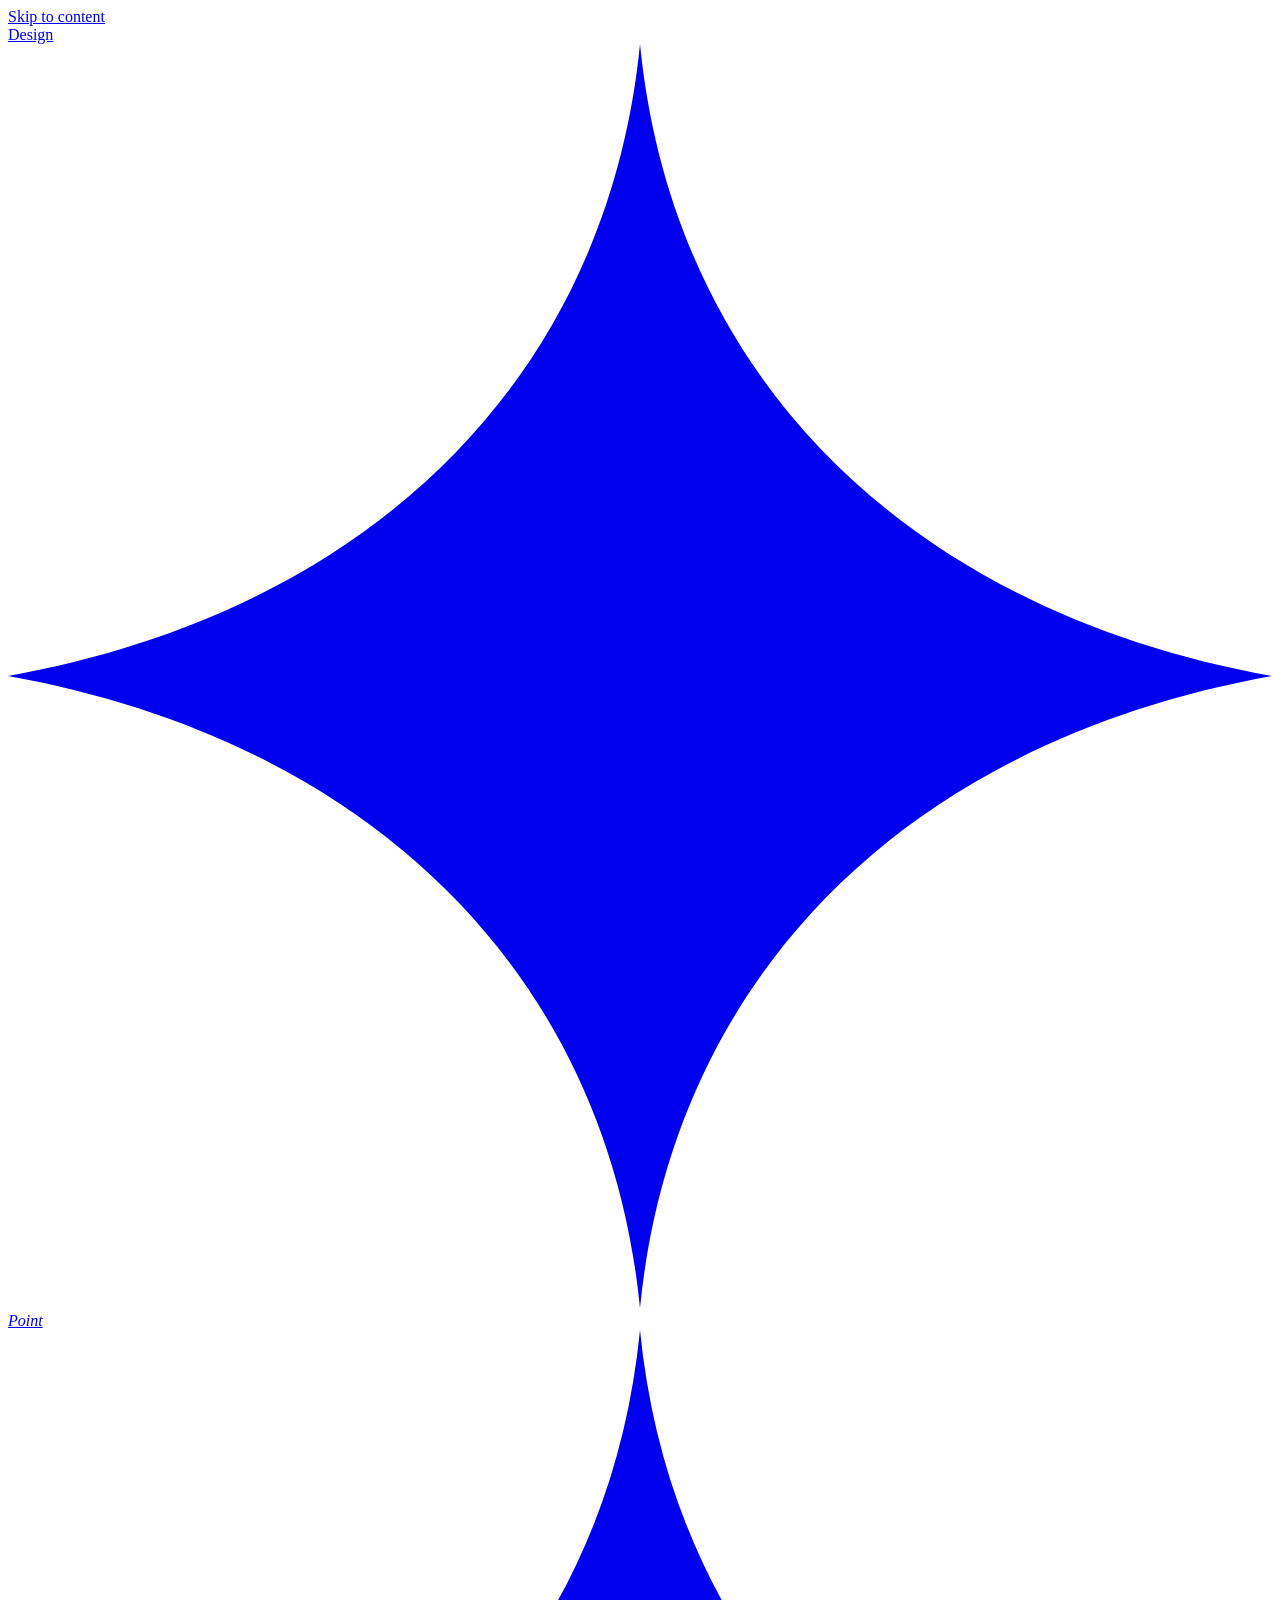
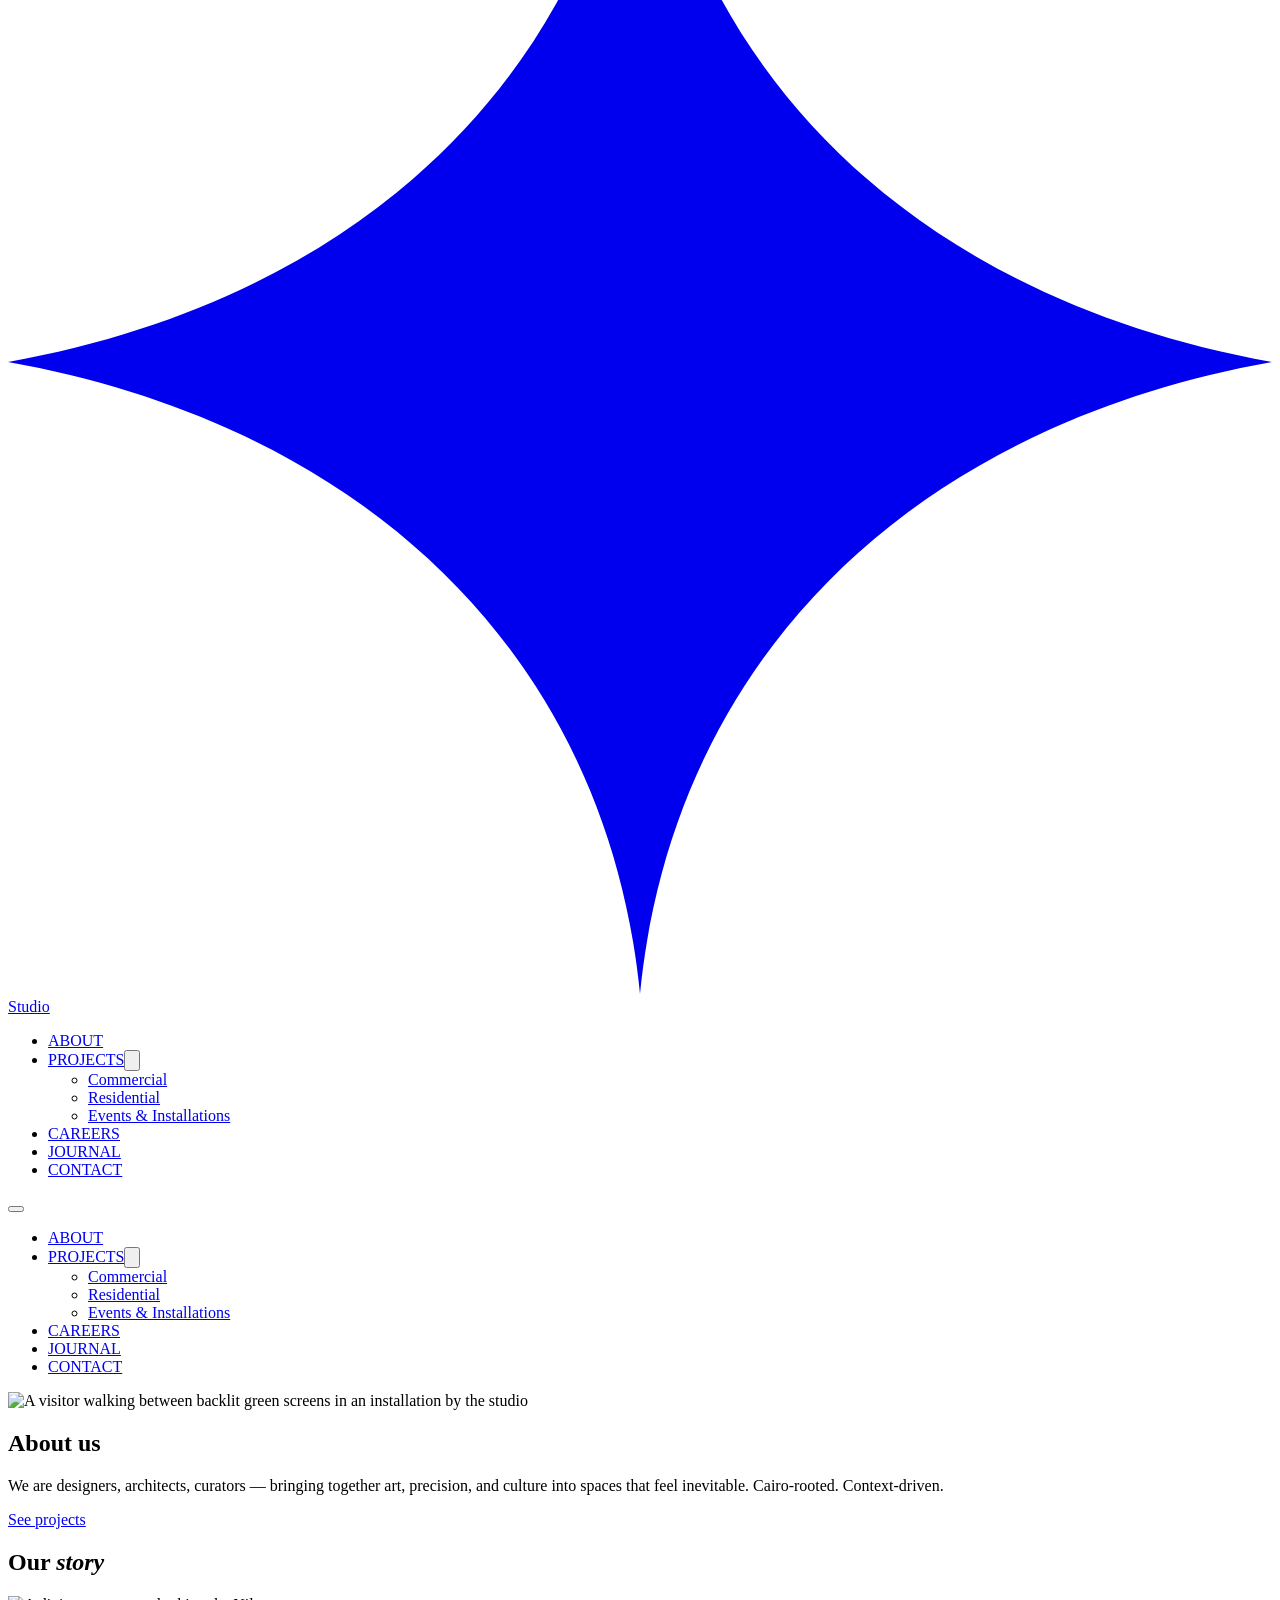
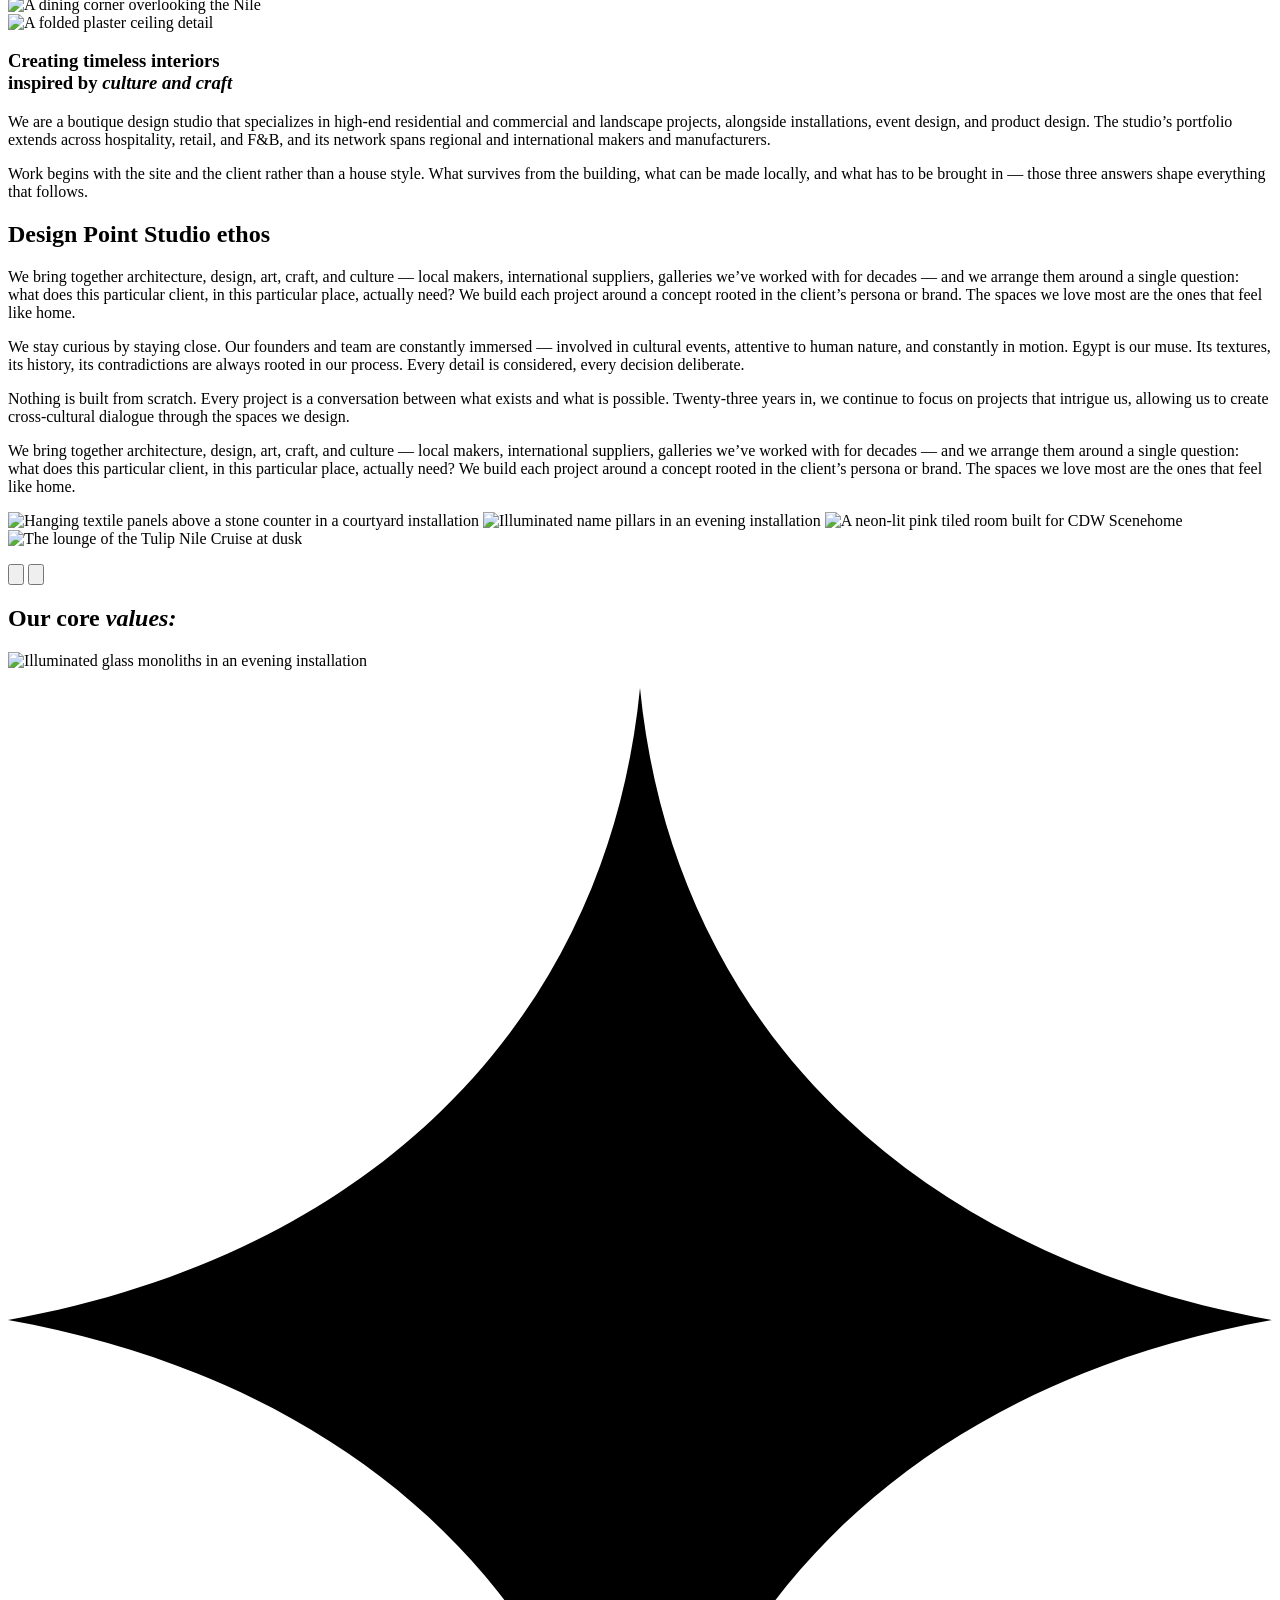
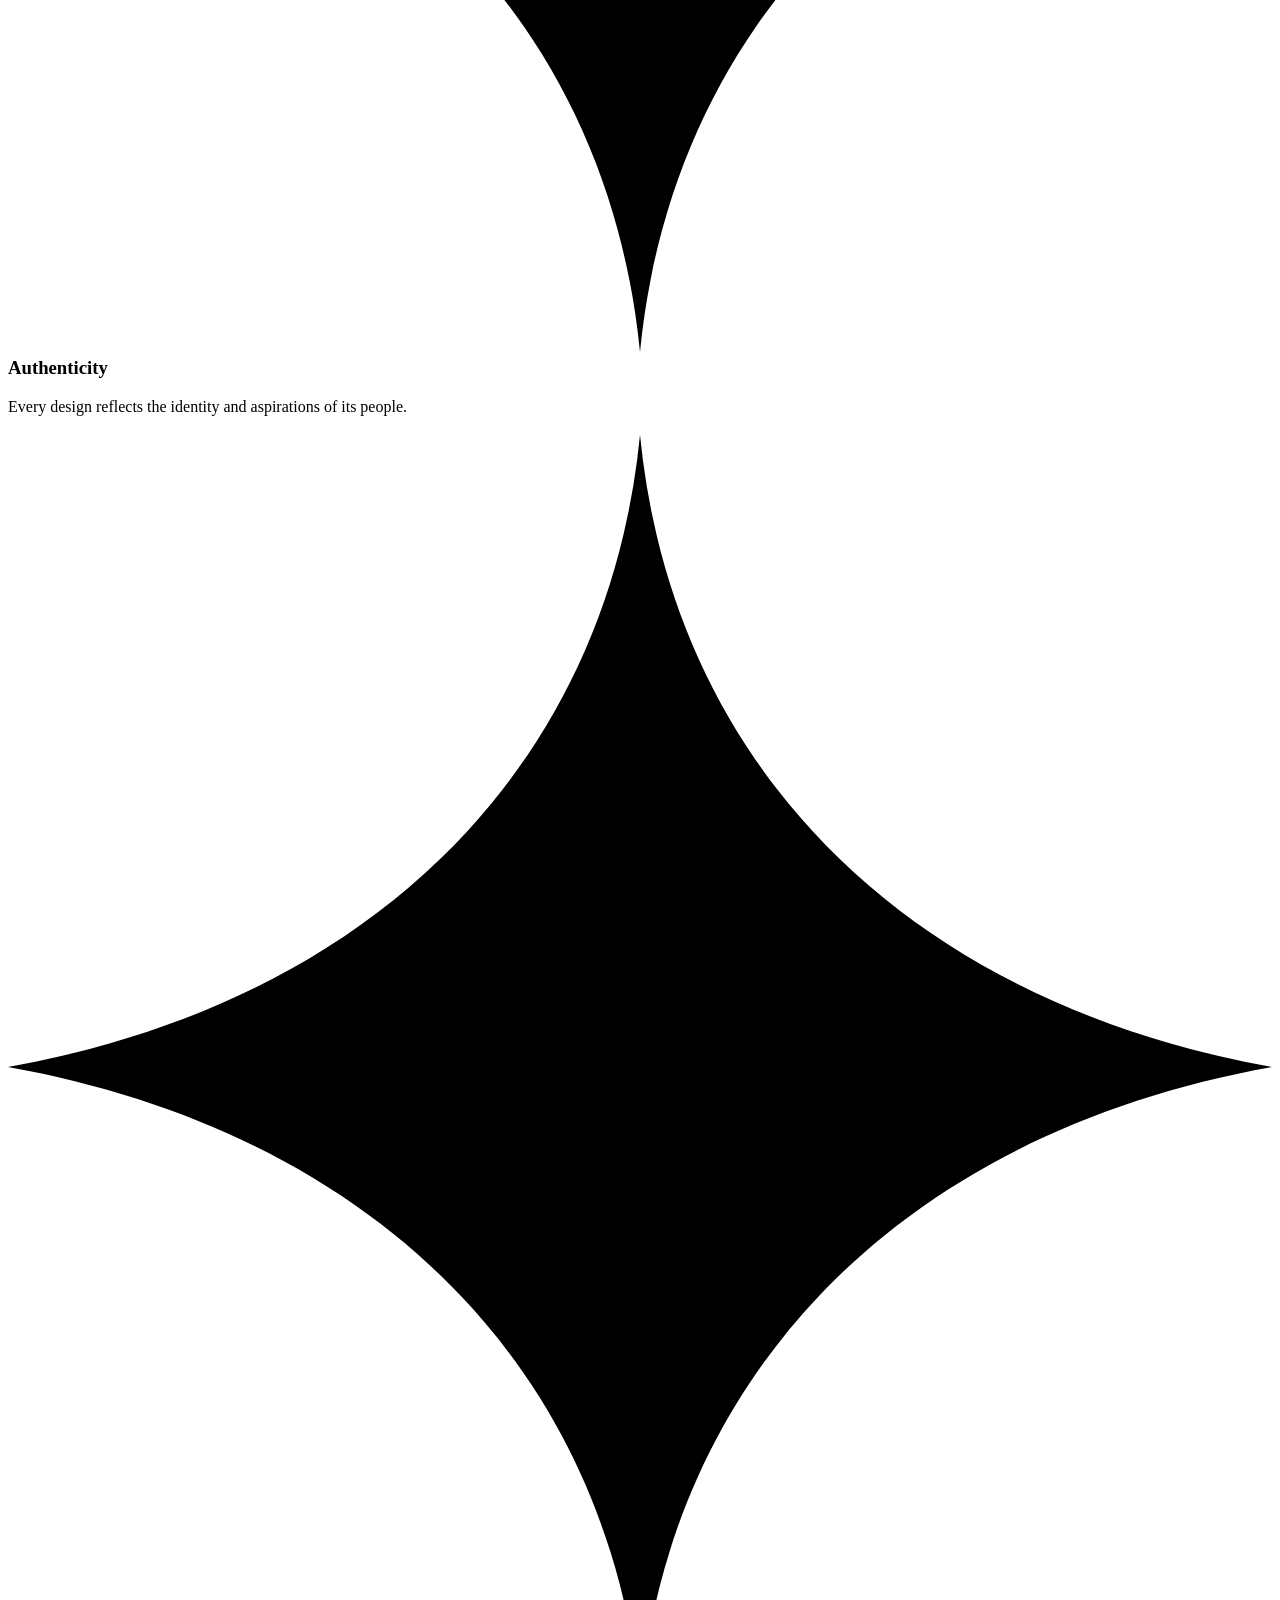
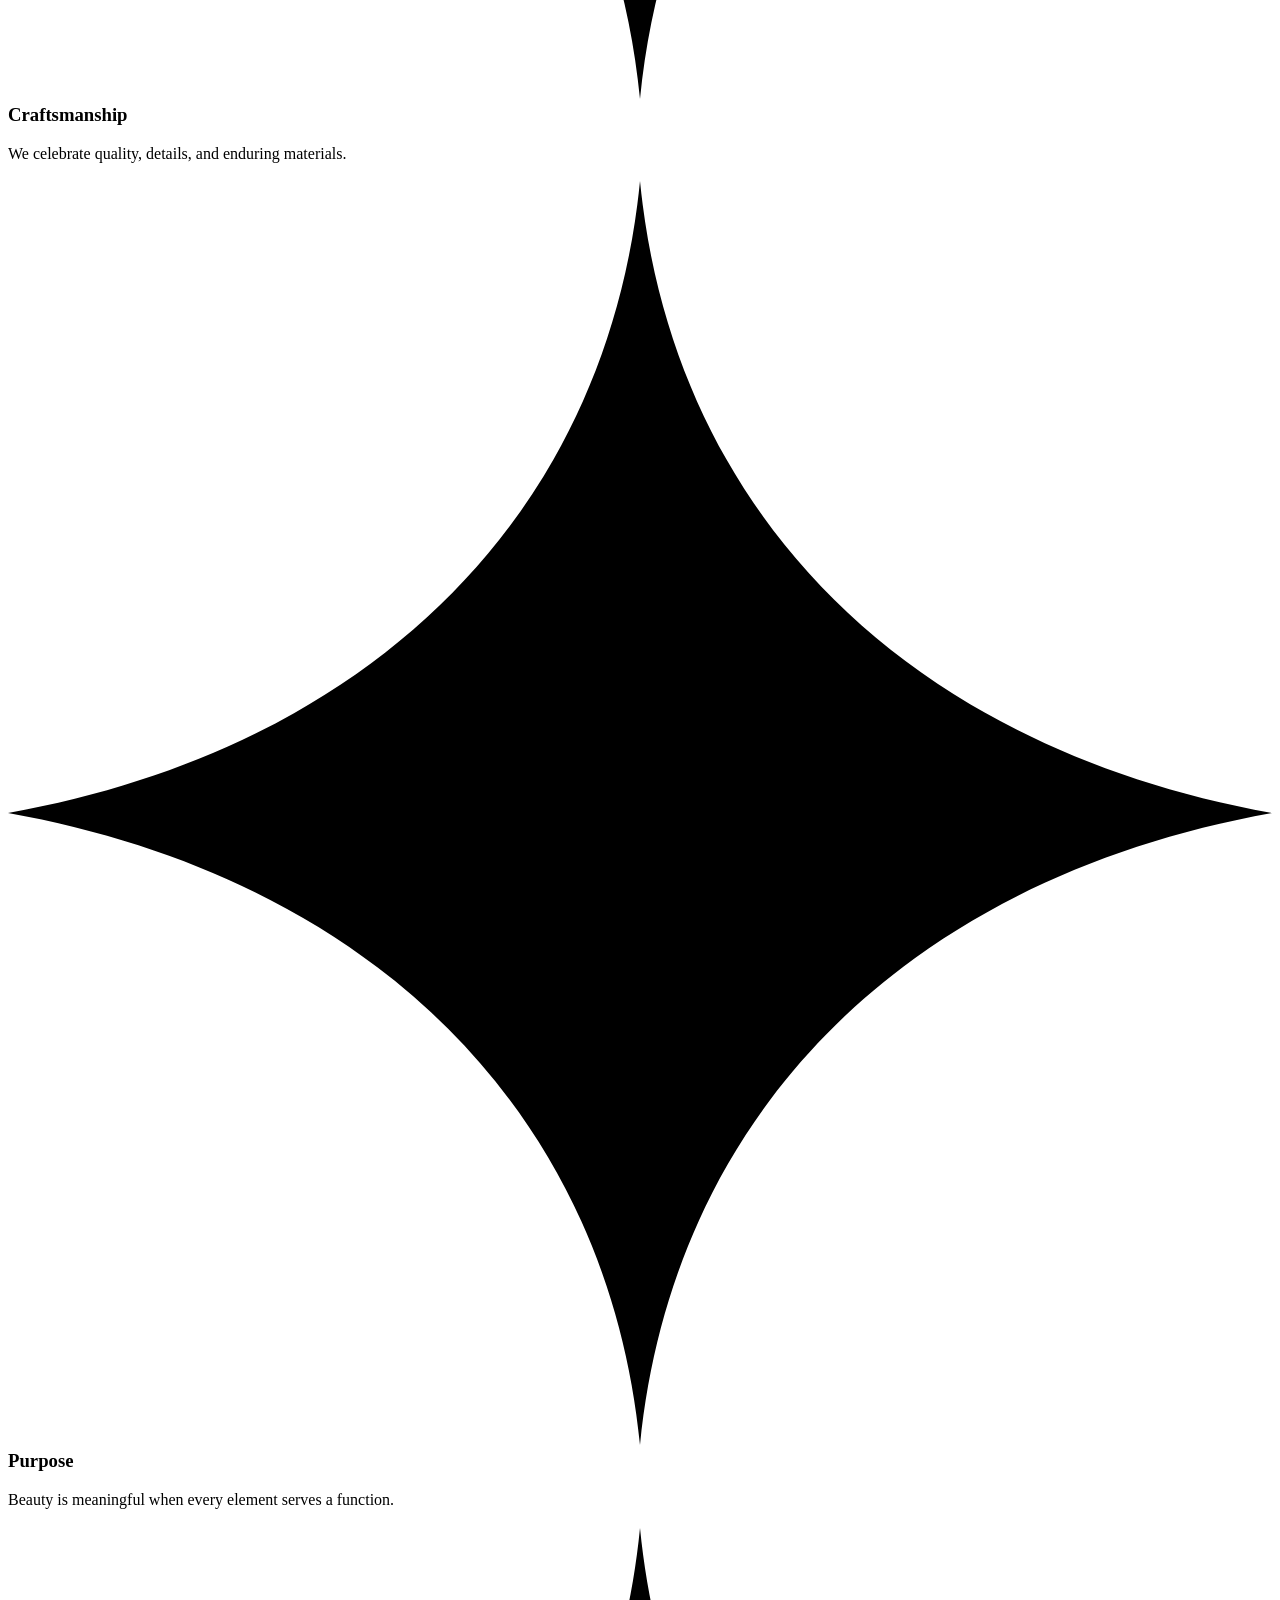
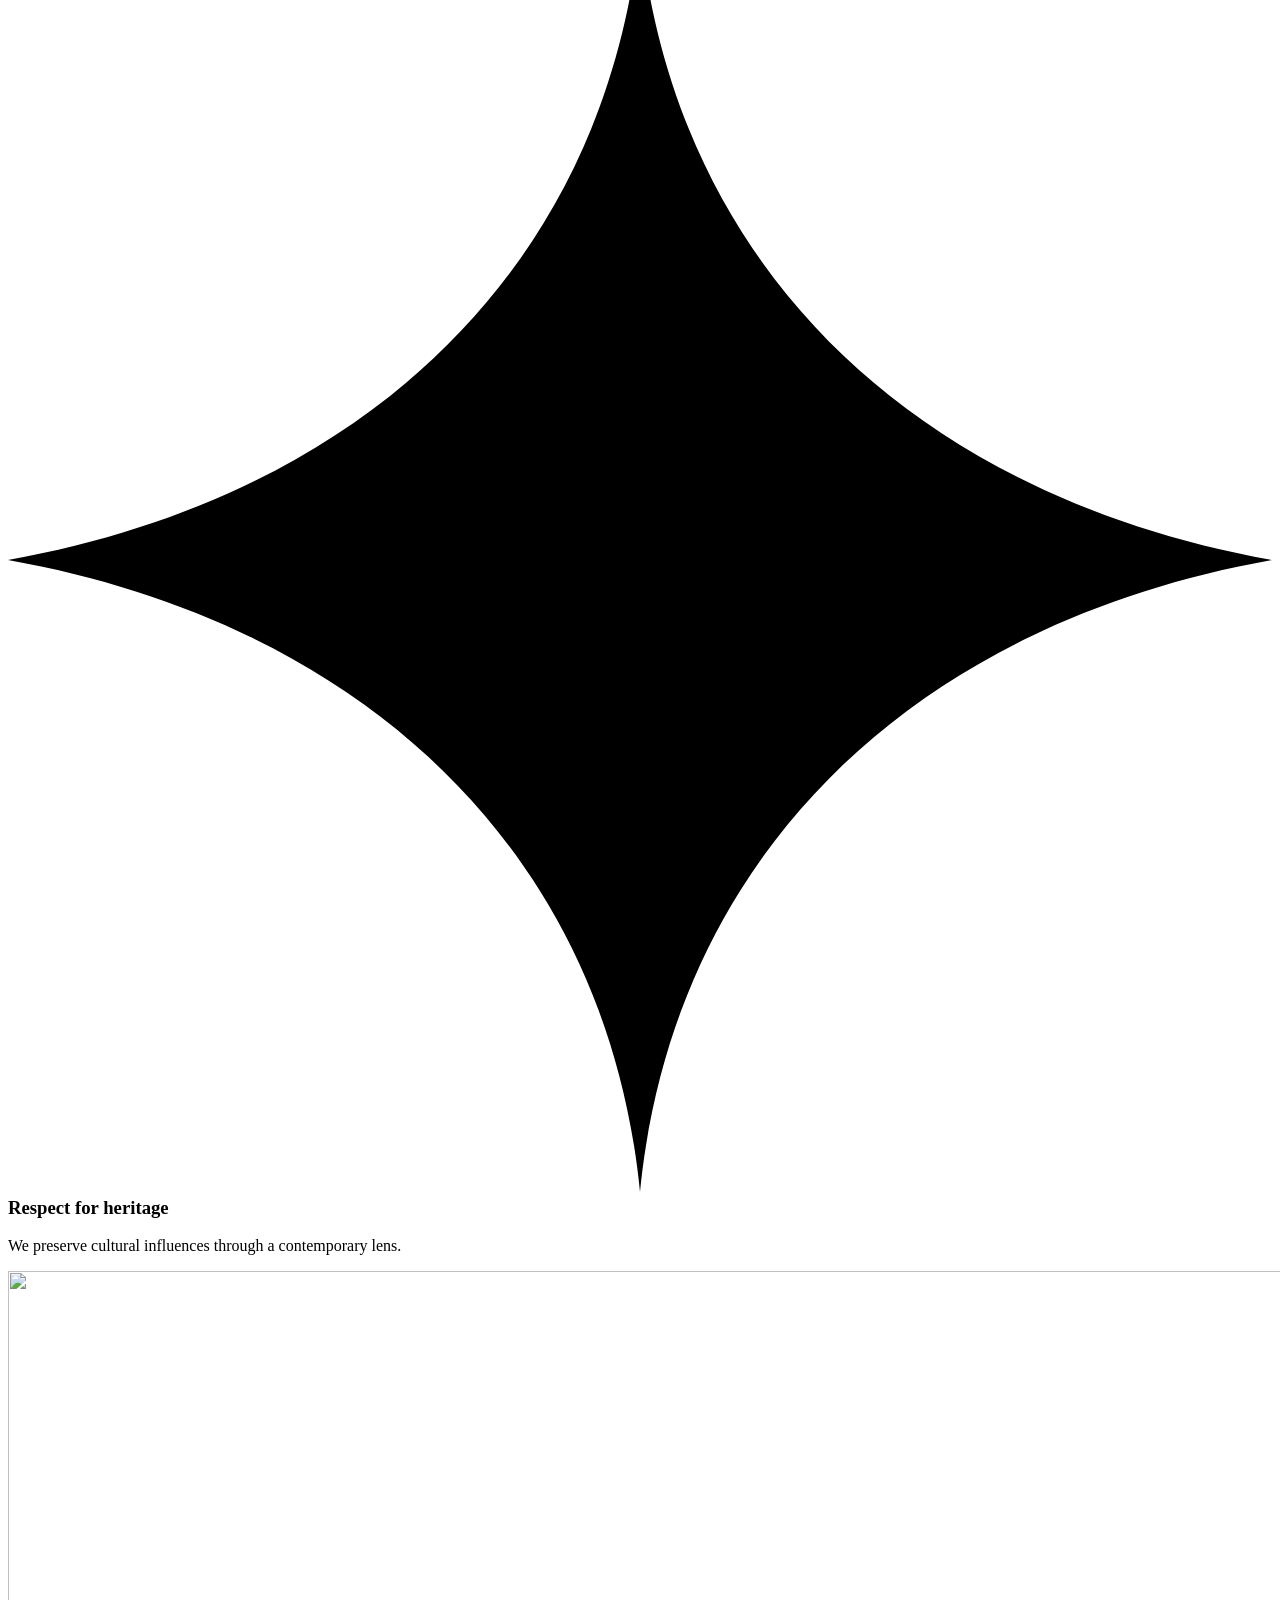
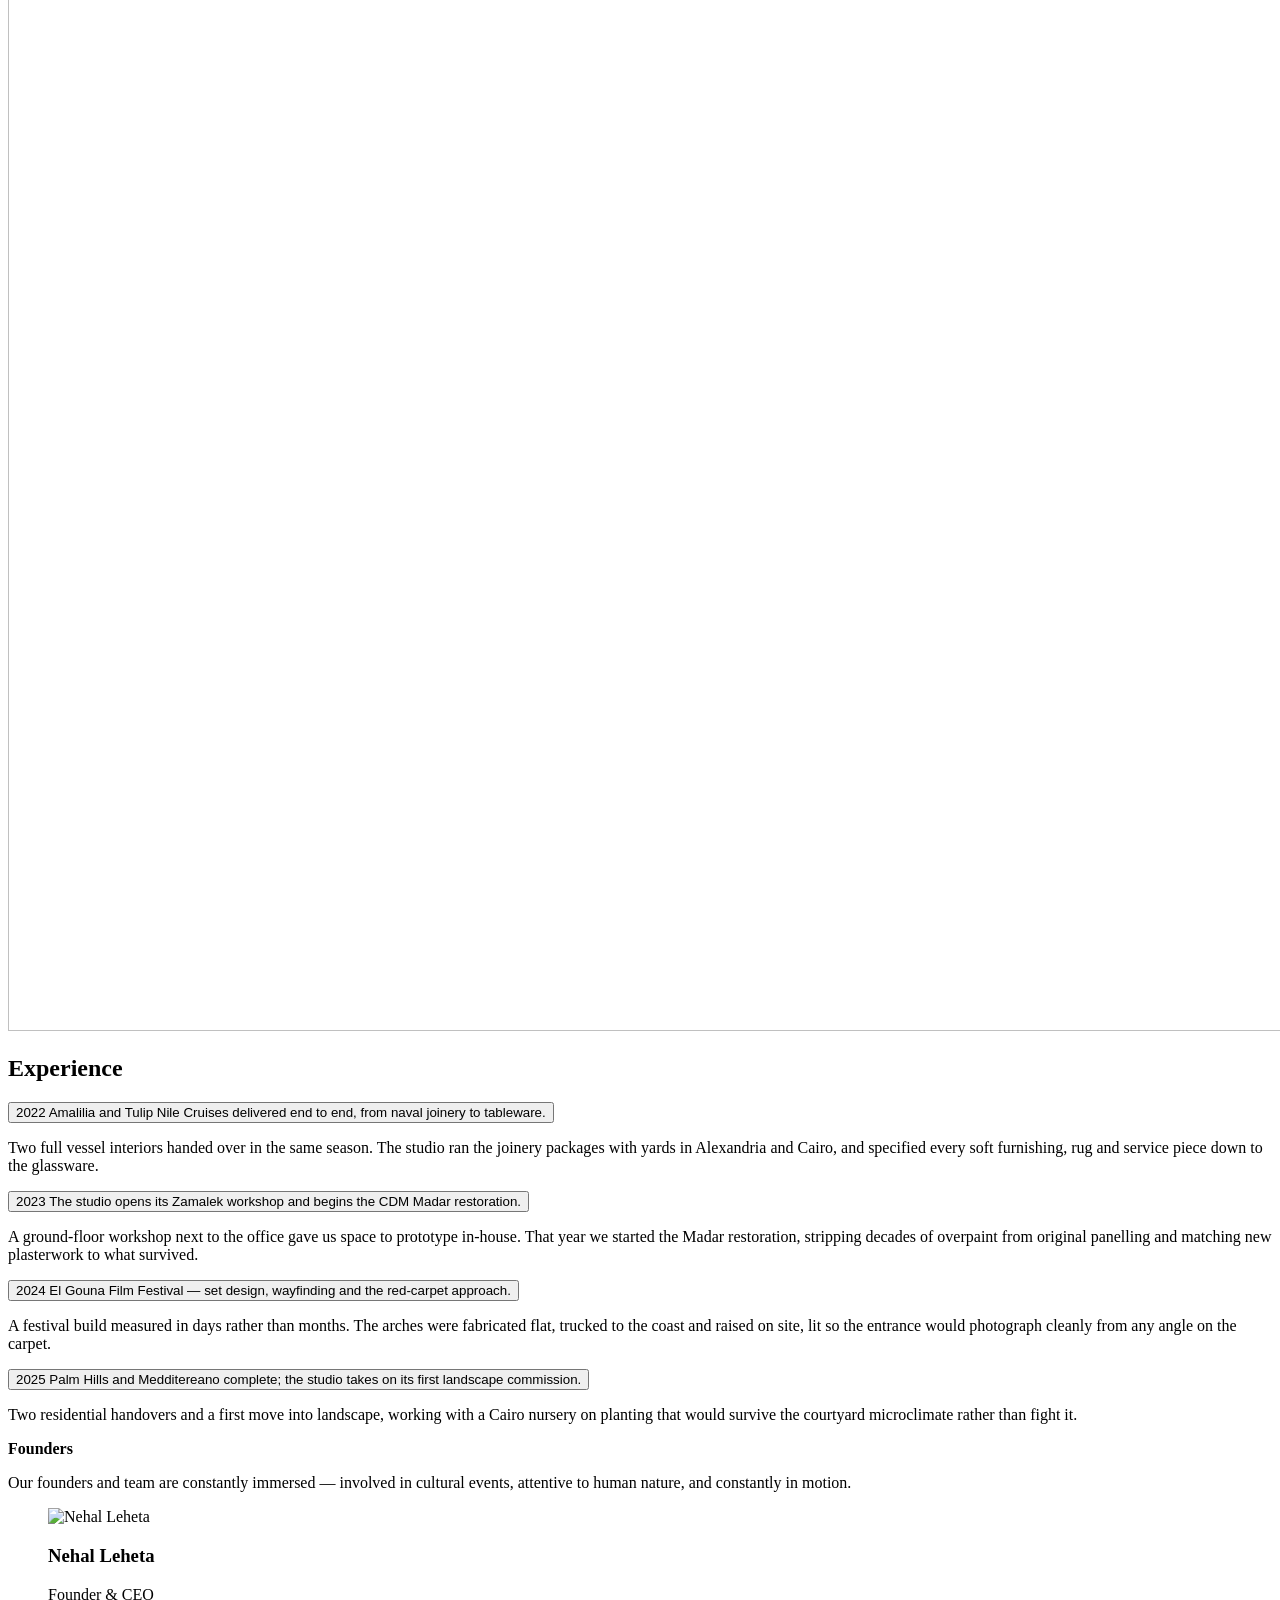
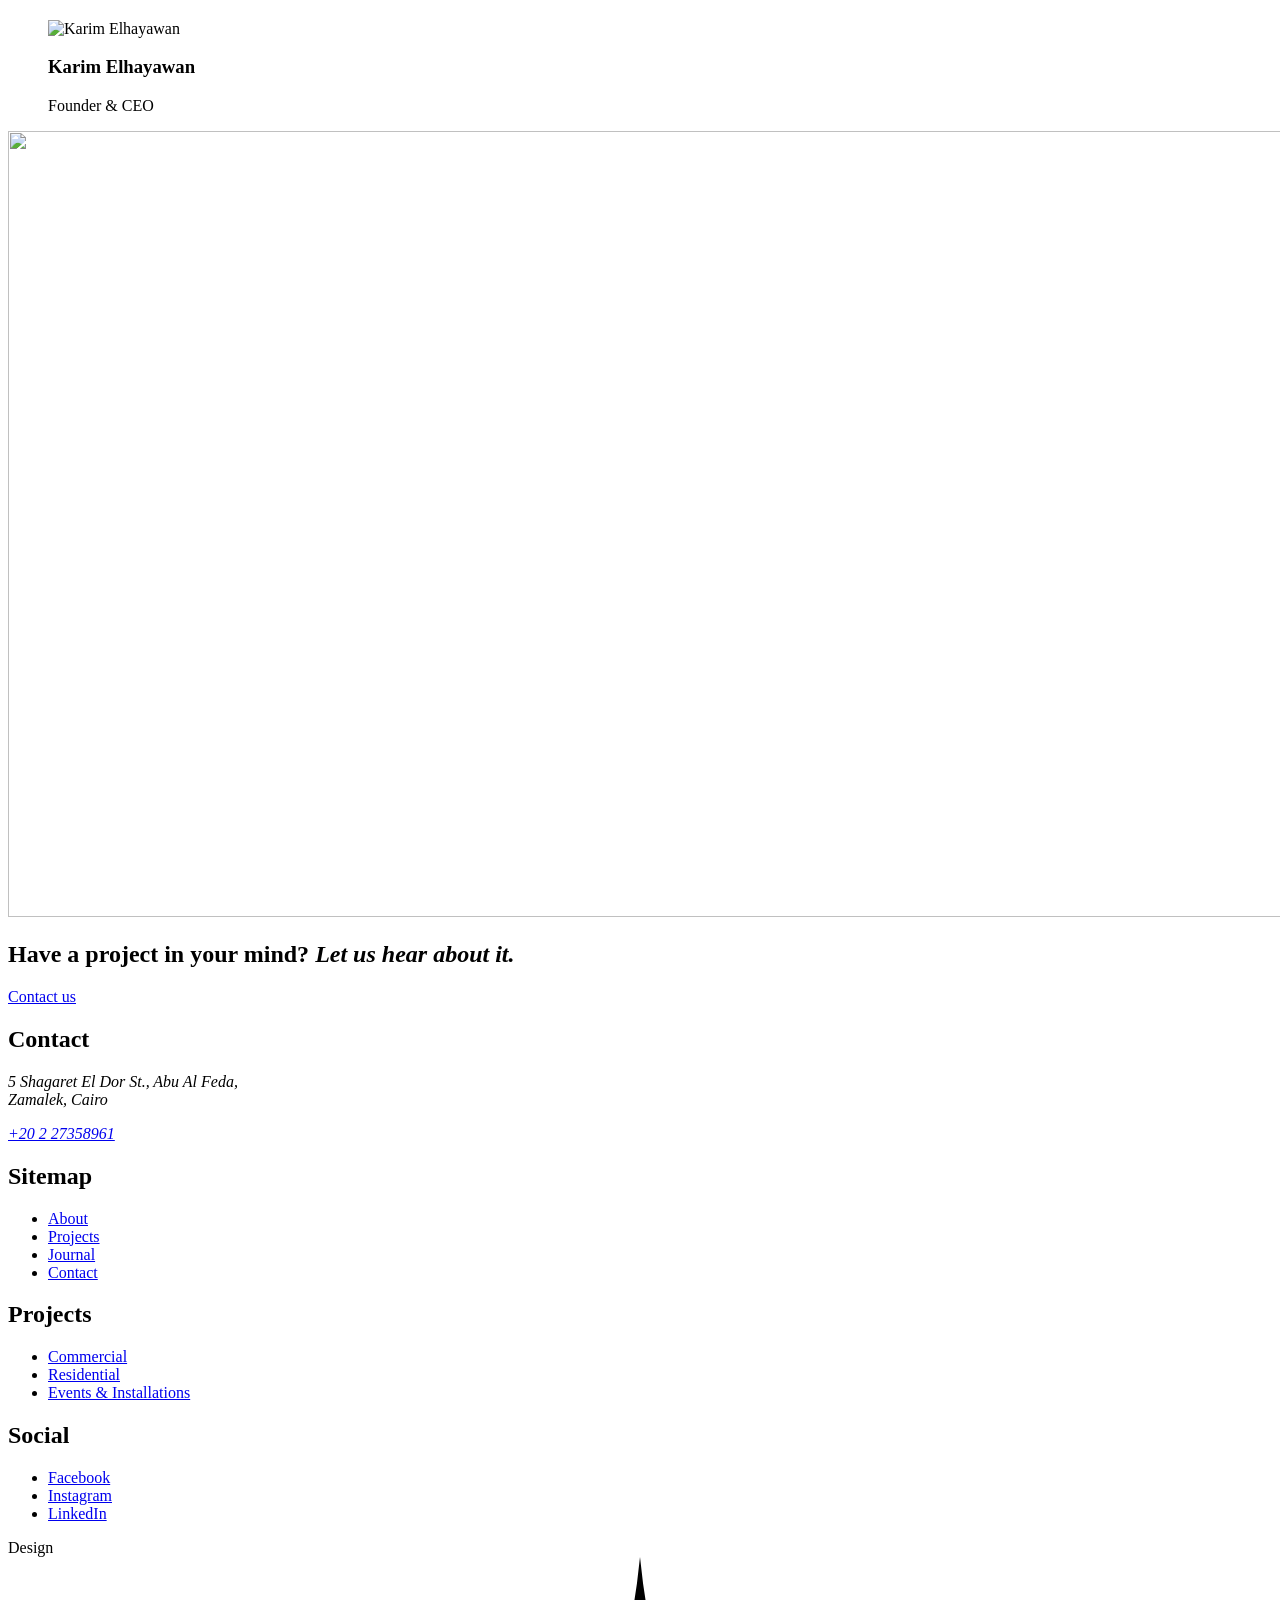
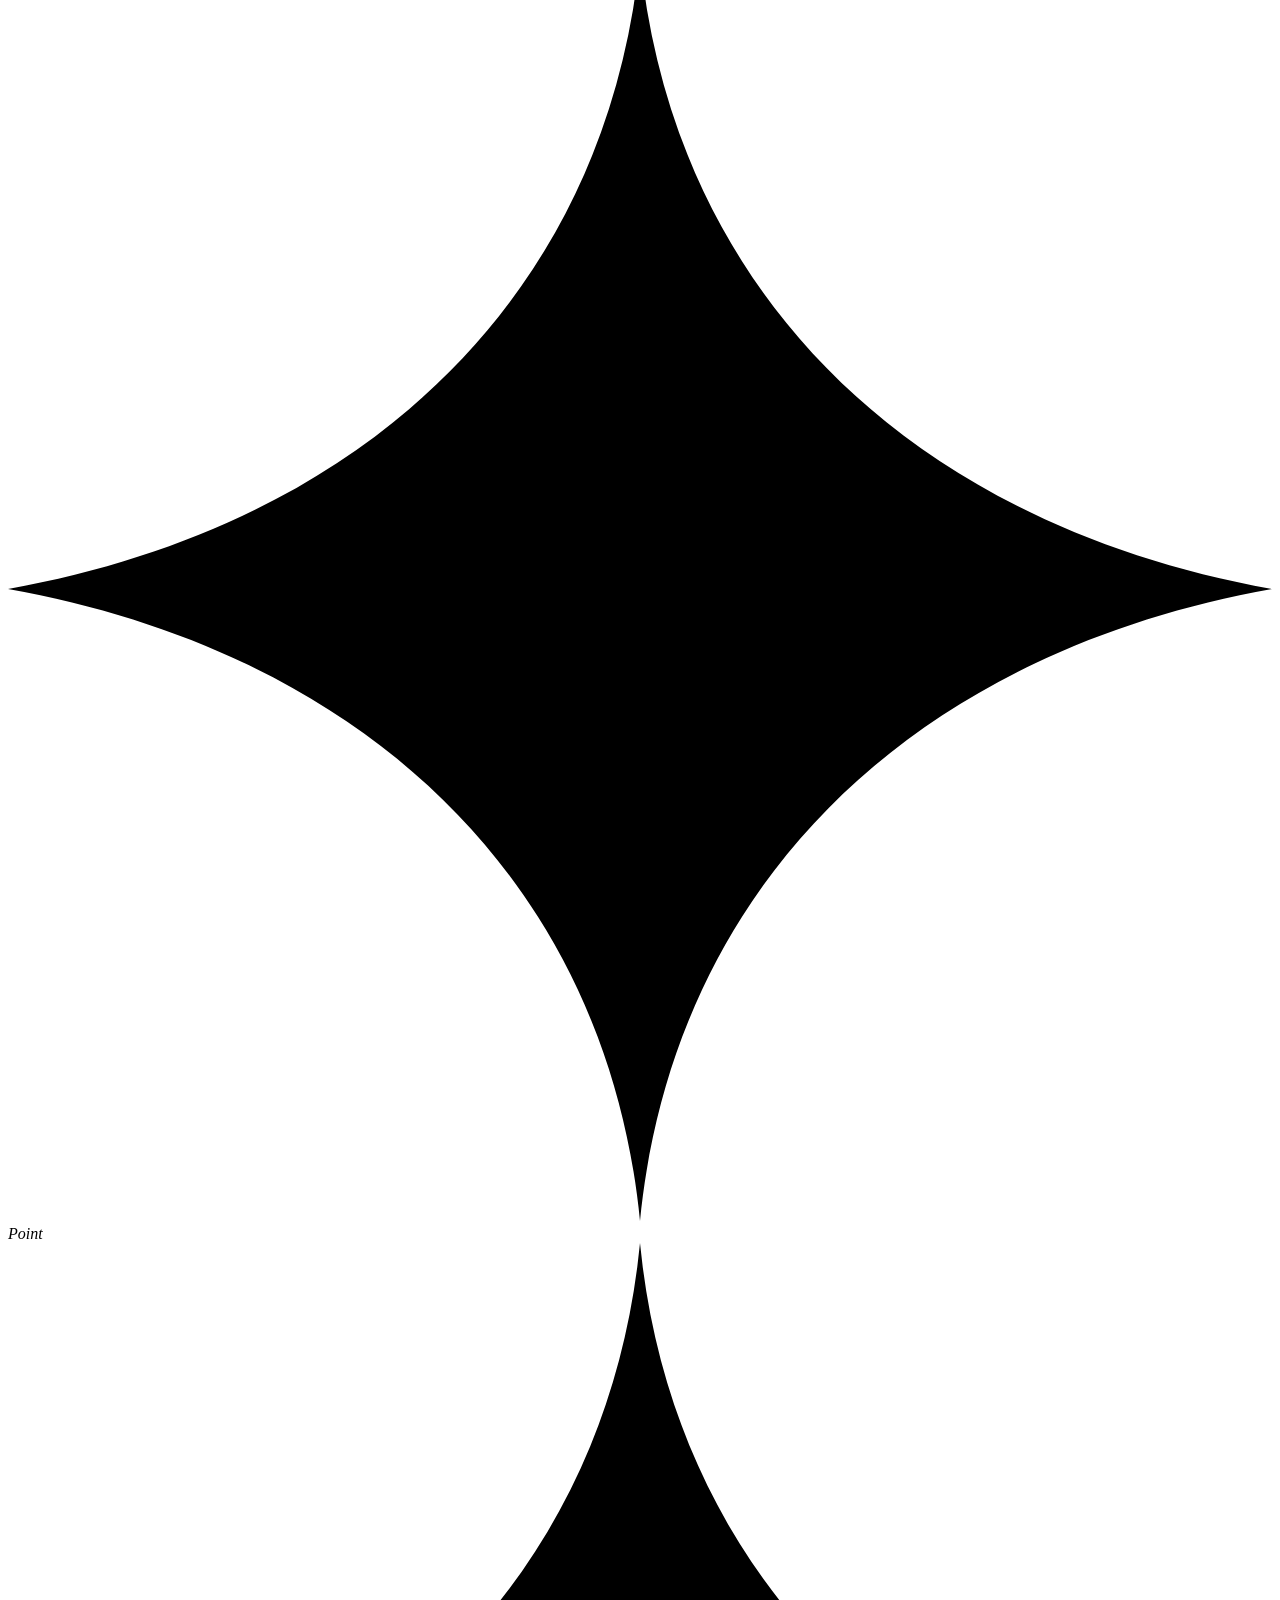
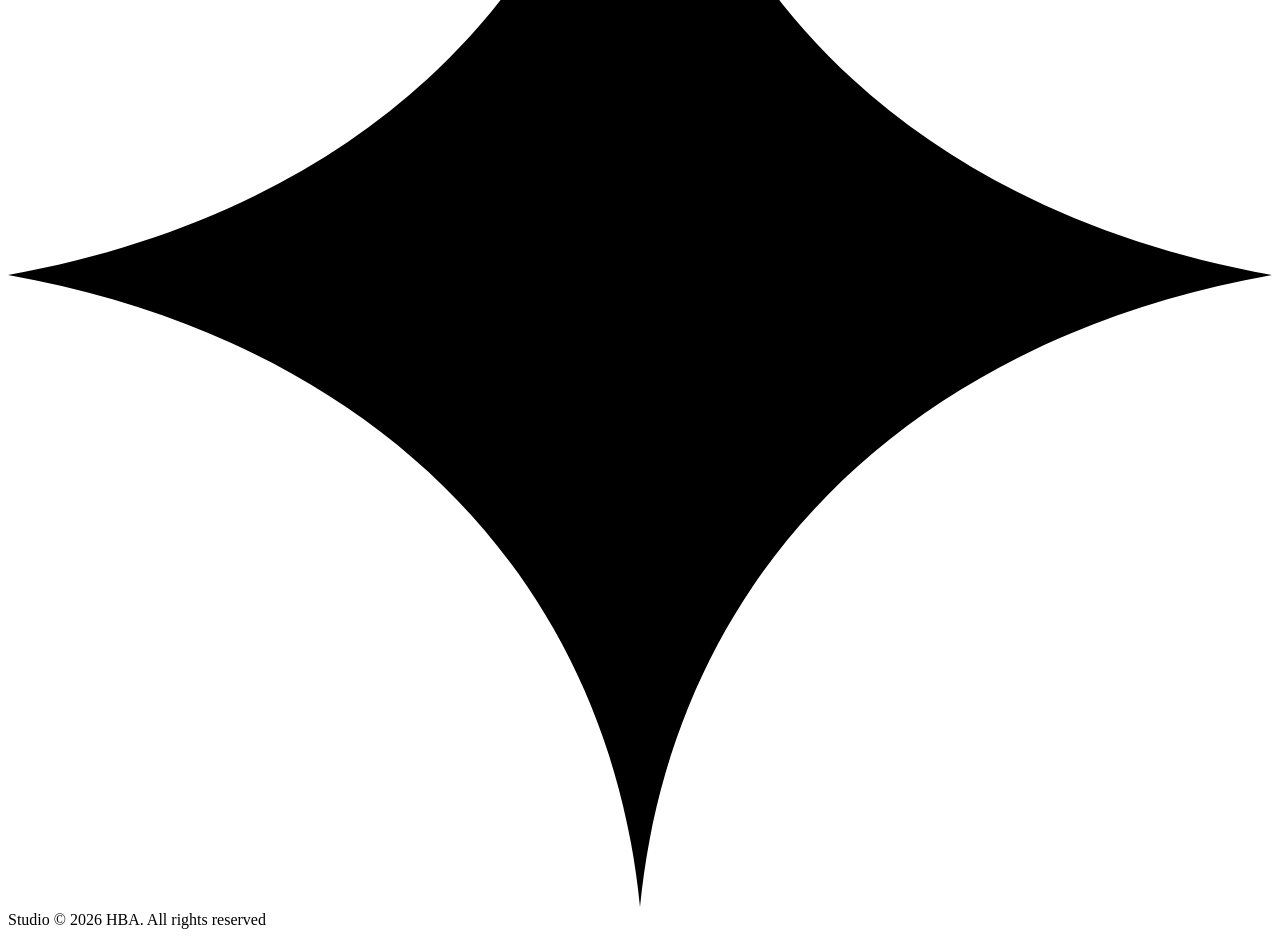
==== about.html @ fea653b2 "Add files via upload" ====
<!DOCTYPE html>
<html lang="en">
<head>
<meta charset="utf-8">
<meta name="viewport" content="width=device-width, initial-scale=1">
<title>About — Design Point Studio</title>
<meta name="description" content="Designers, architects and curators bringing art, precision and culture into spaces that feel inevitable.">
<link rel="icon" href="data:image/svg+xml,<svg xmlns='http://www.w3.org/2000/svg' viewBox='0 0 24 24'><path d='M12 0c.62 6.3 5.08 10.76 12 12-6.92 1.24-11.38 5.7-12 12-.62-6.3-5.08-10.76-12-12C6.92 10.76 11.38 6.3 12 0Z' fill='%2360140A'/></svg>">
<script>document.documentElement.classList.add('js');</script>
<link rel="stylesheet" href="css/reset.css">
<link rel="stylesheet" href="css/tokens.css">
<link rel="stylesheet" href="css/base.css">
<link rel="stylesheet" href="css/components.css">
<link rel="stylesheet" href="css/pages.css">
<script type="module" src="js/main.js"></script>
</head>
<body>
  <a class="skip-link" href="#main">Skip to content</a>
  <header class="site-header site-header--over" data-header>
    <div class="site-header__inner">
      <a class="wordmark" href="index.html" aria-label="Design Point Studio, home"><span>Design</span><svg class="sparkle" viewBox="0 0 24 24" aria-hidden="true"><path d="M12 0c.62 6.3 5.08 10.76 12 12-6.92 1.24-11.38 5.7-12 12-.62-6.3-5.08-10.76-12-12C6.92 10.76 11.38 6.3 12 0Z" fill="currentColor"/></svg><em>Point</em><svg class="sparkle" viewBox="0 0 24 24" aria-hidden="true"><path d="M12 0c.62 6.3 5.08 10.76 12 12-6.92 1.24-11.38 5.7-12 12-.62-6.3-5.08-10.76-12-12C6.92 10.76 11.38 6.3 12 0Z" fill="currentColor"/></svg><span>Studio</span></a>
      <nav class="nav" aria-label="Primary">
        <ul class="nav__list">
          <li class="nav__item"><a class="nav-link" href="about.html" data-label="ABOUT" aria-current="page"><span class="nav-link__t">ABOUT</span></a></li><li class="nav__item" data-dropdown><a class="nav-link" href="projects.html" data-label="PROJECTS"><span class="nav-link__t">PROJECTS</span></a><button class="nav-chev" aria-expanded="false" aria-controls="projects-menu" aria-label="Show project categories"><svg viewBox="0 0 16 10" aria-hidden="true"><path d="M1 1.4 8 8l7-6.6" fill="none" stroke="currentColor" stroke-width="1.4"/></svg></button><ul class="nav-menu" id="projects-menu"><li><a href="projects.html">Commercial</a></li><li><a href="projects.html">Residential</a></li><li><a href="projects.html">Events &amp; Installations</a></li></ul></li><li class="nav__item"><a class="nav-link" href="careers.html" data-label="CAREERS"><span class="nav-link__t">CAREERS</span></a></li><li class="nav__item"><a class="nav-link" href="archive.html" data-label="JOURNAL"><span class="nav-link__t">JOURNAL</span></a></li><li class="nav__item"><a class="nav-link nav-link--strong" href="contact.html" data-label="CONTACT"><span class="nav-link__t">CONTACT</span></a></li>
        </ul>
      </nav>
      <button class="nav-toggle" data-nav-toggle aria-expanded="false" aria-controls="mobile-menu" aria-label="Open menu">
        <span></span><span></span>
      </button>
    </div>
  </header>

  <div class="mobile-menu" id="mobile-menu" data-mobile-menu>
    <nav aria-label="Mobile">
      <ul><li><a href="about.html">ABOUT</a></li><li class="m-sub"><a href="projects.html">PROJECTS</a><button class="m-sub__toggle" data-sub-toggle aria-expanded="false" aria-label="Show project categories"><svg viewBox="0 0 16 10" aria-hidden="true"><path d="M1 1.4 8 8l7-6.6" fill="none" stroke="currentColor" stroke-width="1.4"/></svg></button><div class="m-sub__panel"><div><ul><li><a href="projects.html">Commercial</a></li><li><a href="projects.html">Residential</a></li><li><a href="projects.html">Events &amp; Installations</a></li></ul></div></div></li><li><a href="careers.html">CAREERS</a></li><li><a href="archive.html">JOURNAL</a></li><li><a href="contact.html">CONTACT</a></li></ul>
    </nav>
  </div>

  <main id="main" class="page-main--over">
    <section class="about-hero">
      <div class="about-hero__bg">
        <img src="img/about-hero.jpg" alt="A visitor walking between backlit green screens in an installation by the studio" width="2056" height="640" fetchpriority="high">
      </div>
      <h1 class="about-hero__title">About us</h1>
      <div class="about-hero__foot">
        <p>We are designers, architects, curators &mdash; bringing together art, precision, and culture into spaces that feel inevitable. Cairo-rooted. Context-driven.</p>
        <a class="btn btn--light" href="projects.html"><span>See projects</span></a>
      </div>
      <div class="hero-sentinel" data-hero-sentinel></div>
    </section>

    <section class="section container story" aria-labelledby="story-title">
      <div class="story__col reveal">
        <h2 class="story__label" id="story-title">Our <em>story</em></h2>
        <div class="story__images">
          <div class="media media--zoom"><img src="img/about-story-1.jpg" alt="A dining corner overlooking the Nile" width="388" height="544" loading="lazy"></div>
          <div class="media media--zoom"><img src="img/about-story-2.jpg" alt="A folded plaster ceiling detail" width="390" height="544" loading="lazy"></div>
        </div>
      </div>
      <div class="story__body reveal">
        <h3 class="split-head story__head">
          <span class="split-head__a">Creating timeless interiors<br>inspired by</span>
          <em class="split-head__b">culture and craft</em>
        </h3>
        <div class="prose">
          <p>We are a boutique design studio that specializes in high-end residential and commercial and landscape projects, alongside installations, event design, and product design. The studio&rsquo;s portfolio extends across hospitality, retail, and F&amp;B, and its network spans regional and international makers and manufacturers.</p>
          <p>Work begins with the site and the client rather than a house style. What survives from the building, what can be made locally, and what has to be brought in &mdash; those three answers shape everything that follows.</p>
        </div>
      </div>
    </section>

    <section class="ethos" data-carousel aria-labelledby="ethos-title">
      <div class="ethos__text">
        <h2 id="ethos-title">Design Point Studio ethos</h2>
        <div class="ethos__paras" data-carousel-text>
          <p class="prose is-active">We bring together architecture, design, art, craft, and culture &mdash; local makers, international suppliers, galleries we&rsquo;ve worked with for decades &mdash; and we arrange them around a single question: what does this particular client, in this particular place, actually need? We build each project around a concept rooted in the client&rsquo;s persona or brand. The spaces we love most are the ones that feel like home.</p>
          <p class="prose">We stay curious by staying close. Our founders and team are constantly immersed &mdash; involved in cultural events, attentive to human nature, and constantly in motion. Egypt is our muse. Its textures, its history, its contradictions are always rooted in our process. Every detail is considered, every decision deliberate.</p>
          <p class="prose">Nothing is built from scratch. Every project is a conversation between what exists and what is possible. Twenty-three years in, we continue to focus on projects that intrigue us, allowing us to create cross-cultural dialogue through the spaces we design.</p>
          <p class="prose">We bring together architecture, design, art, craft, and culture &mdash; local makers, international suppliers, galleries we&rsquo;ve worked with for decades &mdash; and we arrange them around a single question: what does this particular client, in this particular place, actually need? We build each project around a concept rooted in the client&rsquo;s persona or brand. The spaces we love most are the ones that feel like home.</p>
        </div>
      </div>
      <div class="ethos__media" data-carousel-media>
        <img class="is-active" src="img/about-ethos.jpg" alt="Hanging textile panels above a stone counter in a courtyard installation" width="1028" height="904" fetchpriority="high">
        <img src="img/about-values.jpg" alt="Illuminated name pillars in an evening installation" width="648" height="578" loading="lazy">
        <img src="img/collab-scenehome.jpg" alt="A neon-lit pink tiled room built for CDW Scenehome" width="1400" height="1050" loading="lazy">
        <img src="img/slide-1.jpg" alt="The lounge of the Tulip Nile Cruise at dusk" width="1620" height="1080" loading="lazy">
        <p class="visually-hidden" role="status" data-carousel-status></p>
        <div class="ethos__nav">
          <button type="button" data-carousel-prev aria-label="Previous">
            <svg viewBox="0 0 24 12" aria-hidden="true"><path d="M24 6H3M8 1 2 6l6 5" fill="none" stroke="currentColor" stroke-width="1.2"/></svg>
          </button>
          <button type="button" data-carousel-next aria-label="Next"><svg viewBox="0 0 24 12" aria-hidden="true"><path d="M0 6h21M16 1l6 5-6 5" fill="none" stroke="currentColor" stroke-width="1.2"/></svg></button>
        </div>
      </div>
    </section>

    <section class="section container values" aria-labelledby="values-title">
      <h2 class="split-head split-head--stack values__head" id="values-title">
        <span class="split-head__a">Our core</span>
        <em class="split-head__b">values:</em>
      </h2>
      <div class="values__body">
        <div class="media media--zoom values__media reveal">
          <img src="img/about-values.jpg" alt="Illuminated glass monoliths in an evening installation" width="648" height="578" loading="lazy">
        </div>
        <div class="values__list" data-stagger><div class="reveal"><h3><svg class="sparkle" viewBox="0 0 24 24" aria-hidden="true"><path d="M12 0c.62 6.3 5.08 10.76 12 12-6.92 1.24-11.38 5.7-12 12-.62-6.3-5.08-10.76-12-12C6.92 10.76 11.38 6.3 12 0Z" fill="currentColor"/></svg>Authenticity</h3><p>Every design reflects the identity and aspirations of its people.</p></div><div class="reveal"><h3><svg class="sparkle" viewBox="0 0 24 24" aria-hidden="true"><path d="M12 0c.62 6.3 5.08 10.76 12 12-6.92 1.24-11.38 5.7-12 12-.62-6.3-5.08-10.76-12-12C6.92 10.76 11.38 6.3 12 0Z" fill="currentColor"/></svg>Craftsmanship</h3><p>We celebrate quality, details, and enduring materials.</p></div><div class="reveal"><h3><svg class="sparkle" viewBox="0 0 24 24" aria-hidden="true"><path d="M12 0c.62 6.3 5.08 10.76 12 12-6.92 1.24-11.38 5.7-12 12-.62-6.3-5.08-10.76-12-12C6.92 10.76 11.38 6.3 12 0Z" fill="currentColor"/></svg>Purpose</h3><p>Beauty is meaningful when every element serves a function.</p></div><div class="reveal"><h3><svg class="sparkle" viewBox="0 0 24 24" aria-hidden="true"><path d="M12 0c.62 6.3 5.08 10.76 12 12-6.92 1.24-11.38 5.7-12 12-.62-6.3-5.08-10.76-12-12C6.92 10.76 11.38 6.3 12 0Z" fill="currentColor"/></svg>Respect for heritage</h3><p>We preserve cultural influences through a contemporary lens.</p></div></div>
      </div>
    </section>

    <section class="experience" aria-labelledby="experience-title">
      <div class="experience__bg">
        <img src="img/experience-bg.jpg" alt="" width="2400" height="1360" loading="lazy">
      </div>
      <h2 id="experience-title">Experience</h2>
      <div data-accordion>
        <div class="acc__item">
          <button class="acc__head" aria-expanded="true" aria-controls="acc-2022">
            <span class="acc__year">2022</span>
            <span class="acc__summary">Amalilia and Tulip Nile Cruises delivered end to end, from naval joinery to tableware.</span>
            <span class="acc__plus" aria-hidden="true"></span>
          </button>
          <div class="acc__panel" id="acc-2022"><div><p>Two full vessel interiors handed over in the same season. The studio ran the joinery packages with yards in Alexandria and Cairo, and specified every soft furnishing, rug and service piece down to the glassware.</p></div></div>
        </div>
        <div class="acc__item">
          <button class="acc__head" aria-expanded="false" aria-controls="acc-2023">
            <span class="acc__year">2023</span>
            <span class="acc__summary">The studio opens its Zamalek workshop and begins the CDM Madar restoration.</span>
            <span class="acc__plus" aria-hidden="true"></span>
          </button>
          <div class="acc__panel" id="acc-2023"><div><p>A ground-floor workshop next to the office gave us space to prototype in-house. That year we started the Madar restoration, stripping decades of overpaint from original panelling and matching new plasterwork to what survived.</p></div></div>
        </div>
        <div class="acc__item">
          <button class="acc__head" aria-expanded="false" aria-controls="acc-2024">
            <span class="acc__year">2024</span>
            <span class="acc__summary">El Gouna Film Festival — set design, wayfinding and the red-carpet approach.</span>
            <span class="acc__plus" aria-hidden="true"></span>
          </button>
          <div class="acc__panel" id="acc-2024"><div><p>A festival build measured in days rather than months. The arches were fabricated flat, trucked to the coast and raised on site, lit so the entrance would photograph cleanly from any angle on the carpet.</p></div></div>
        </div>
        <div class="acc__item">
          <button class="acc__head" aria-expanded="false" aria-controls="acc-2025">
            <span class="acc__year">2025</span>
            <span class="acc__summary">Palm Hills and Medditereano complete; the studio takes on its first landscape commission.</span>
            <span class="acc__plus" aria-hidden="true"></span>
          </button>
          <div class="acc__panel" id="acc-2025"><div><p>Two residential handovers and a first move into landscape, working with a Cairo nursery on planting that would survive the courtyard microclimate rather than fight it.</p></div></div>
        </div>
      </div>
    </section>

    <section class="section container founders" aria-labelledby="founders-title">
      <div class="reveal">
        <h2 class="page-title" style="font-size:var(--fs-h2);color:var(--oxblood)" id="founders-title">Founders</h2>
        <p class="prose">Our founders and team are constantly immersed &mdash; involved in cultural events, attentive to human nature, and constantly in motion.</p>
      </div>
      <div class="founders__list" data-stagger>
        <figure class="reveal">
          <div class="media media--zoom"><img src="img/about-founder-nehal.jpg" alt="Nehal Leheta" width="900" height="941" loading="lazy"></div>
          <figcaption><h3>Nehal Leheta</h3><p>Founder &amp; CEO</p></figcaption>
        </figure>
        <figure class="reveal">
          <div class="media media--zoom"><img src="img/about-founder-karim.jpg" alt="Karim Elhayawan" width="900" height="941" loading="lazy"></div>
          <figcaption><h3>Karim Elhayawan</h3><p>Founder &amp; CEO</p></figcaption>
        </figure>
      </div>
    </section>

    <section class="cta-band">
      <div class="cta-band__bg">
        <img src="img/about-cta.jpg" alt="" width="2056" height="786" loading="lazy">
      </div>
      <div class="cta-band__row">
        <h2 class="split-head split-head--stack split-head--hero">
          <span class="split-head__a">Have a project in your mind?</span>
          <em class="split-head__b">Let us hear about it.</em>
        </h2>
        <a class="btn btn--light" href="contact.html"><span>Contact us</span></a>
      </div>
    </section>

  </main>

  <footer class="site-footer">
    <div class="site-footer__cols">
      <div>
        <h2>Contact</h2>
        <address>
          <p>5 Shagaret El Dor St., Abu Al Feda,<br>Zamalek, Cairo</p>
          <p><a href="tel:+20227358961">+20 2 27358961</a></p>
        </address>
      </div>
      <div>
        <h2>Sitemap</h2>
        <ul>
          <li><a href="about.html">About</a></li>
          <li><a href="projects.html">Projects</a></li>
          <li><a href="archive.html">Journal</a></li>
          <li><a href="contact.html">Contact</a></li>
        </ul>
      </div>
      <div>
        <h2>Projects</h2>
        <ul>
          <li><a href="projects.html">Commercial</a></li>
          <li><a href="projects.html">Residential</a></li>
          <li><a href="projects.html">Events &amp; Installations</a></li>
        </ul>
      </div>
      <div class="footer-social">
        <h2>Social</h2>
        <ul>
          <li><a href="https://facebook.com" rel="noopener">Facebook</a></li>
          <li><a href="https://instagram.com" rel="noopener">Instagram</a></li>
          <li><a href="https://linkedin.com" rel="noopener">LinkedIn</a></li>
        </ul>
      </div>
    </div>
    <div class="site-footer__base">
      <span class="site-footer__mark"><span>Design</span><svg class="sparkle" viewBox="0 0 24 24" aria-hidden="true"><path d="M12 0c.62 6.3 5.08 10.76 12 12-6.92 1.24-11.38 5.7-12 12-.62-6.3-5.08-10.76-12-12C6.92 10.76 11.38 6.3 12 0Z" fill="currentColor"/></svg><em>Point</em><svg class="sparkle" viewBox="0 0 24 24" aria-hidden="true"><path d="M12 0c.62 6.3 5.08 10.76 12 12-6.92 1.24-11.38 5.7-12 12-.62-6.3-5.08-10.76-12-12C6.92 10.76 11.38 6.3 12 0Z" fill="currentColor"/></svg><span>Studio</span></span>
      <span class="site-footer__legal">&copy; 2026 HBA. All rights reserved</span>
    </div>
  </footer>

</body>
</html>
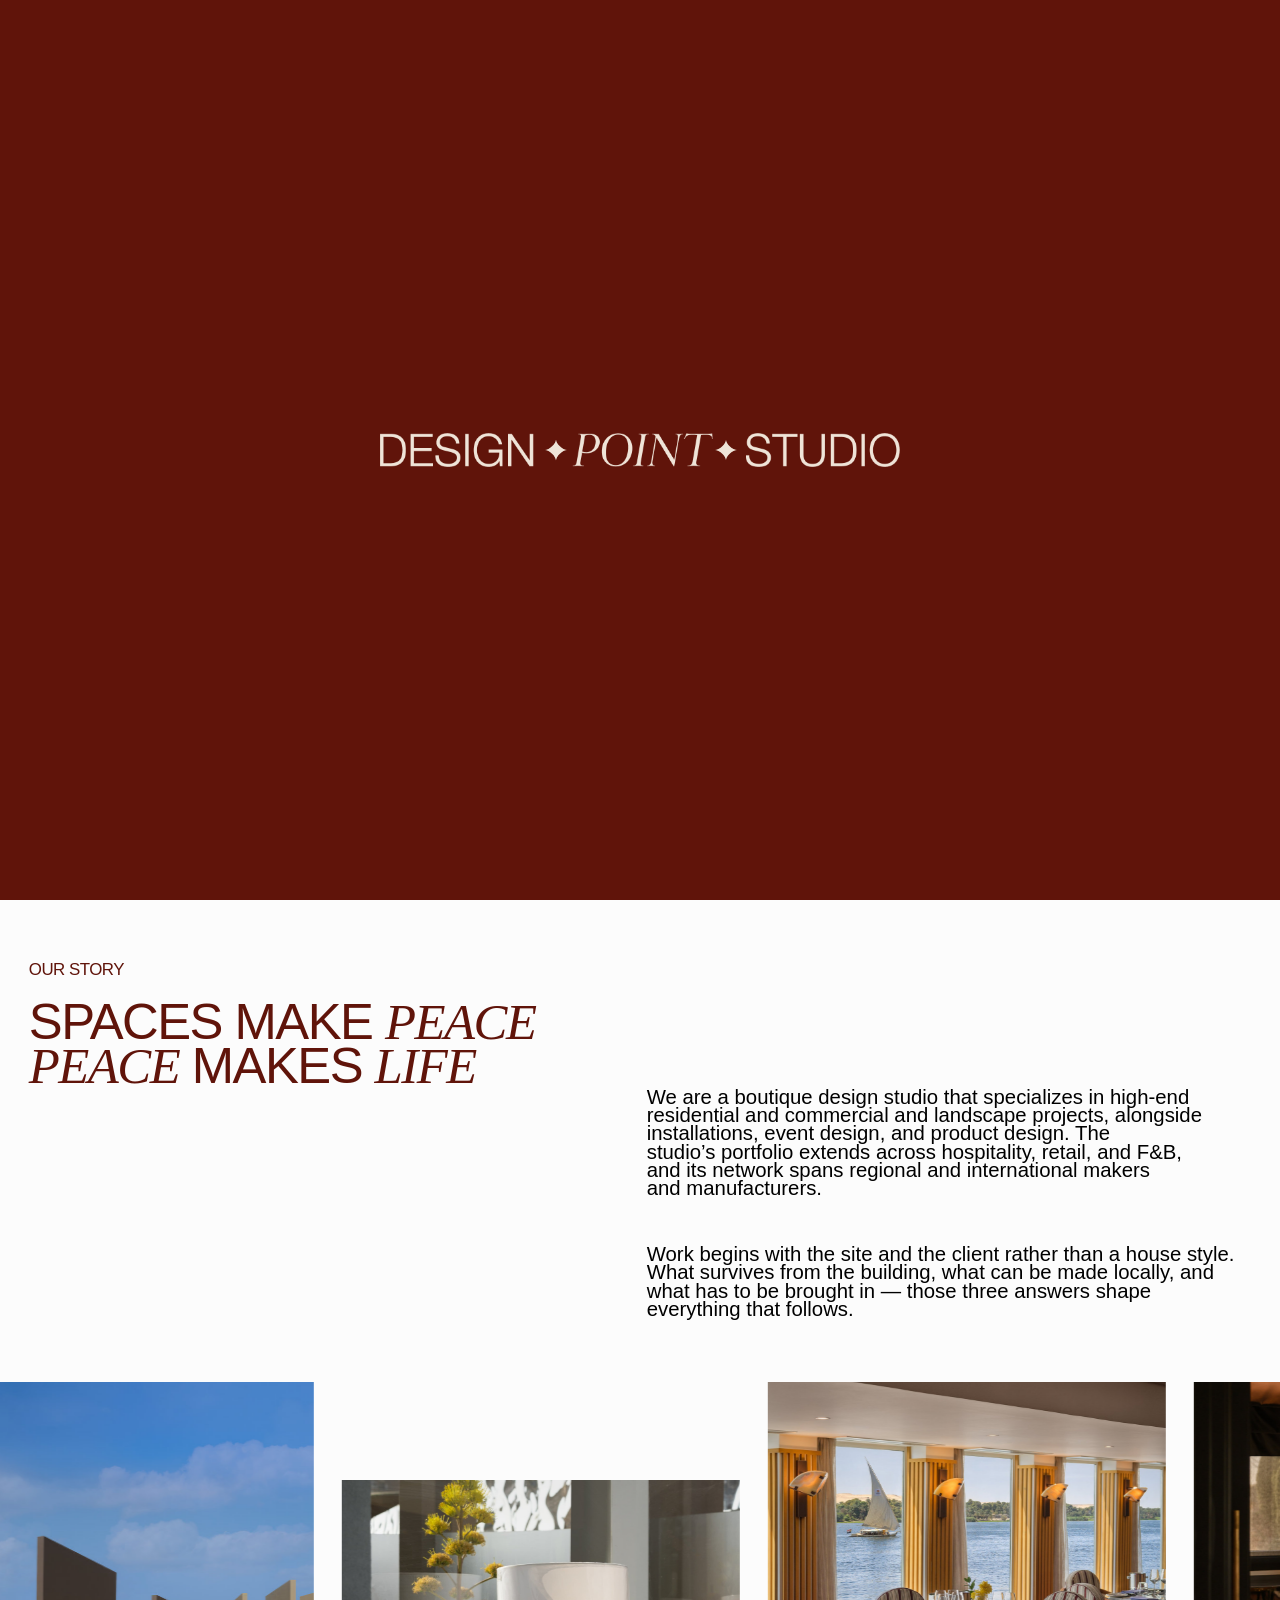
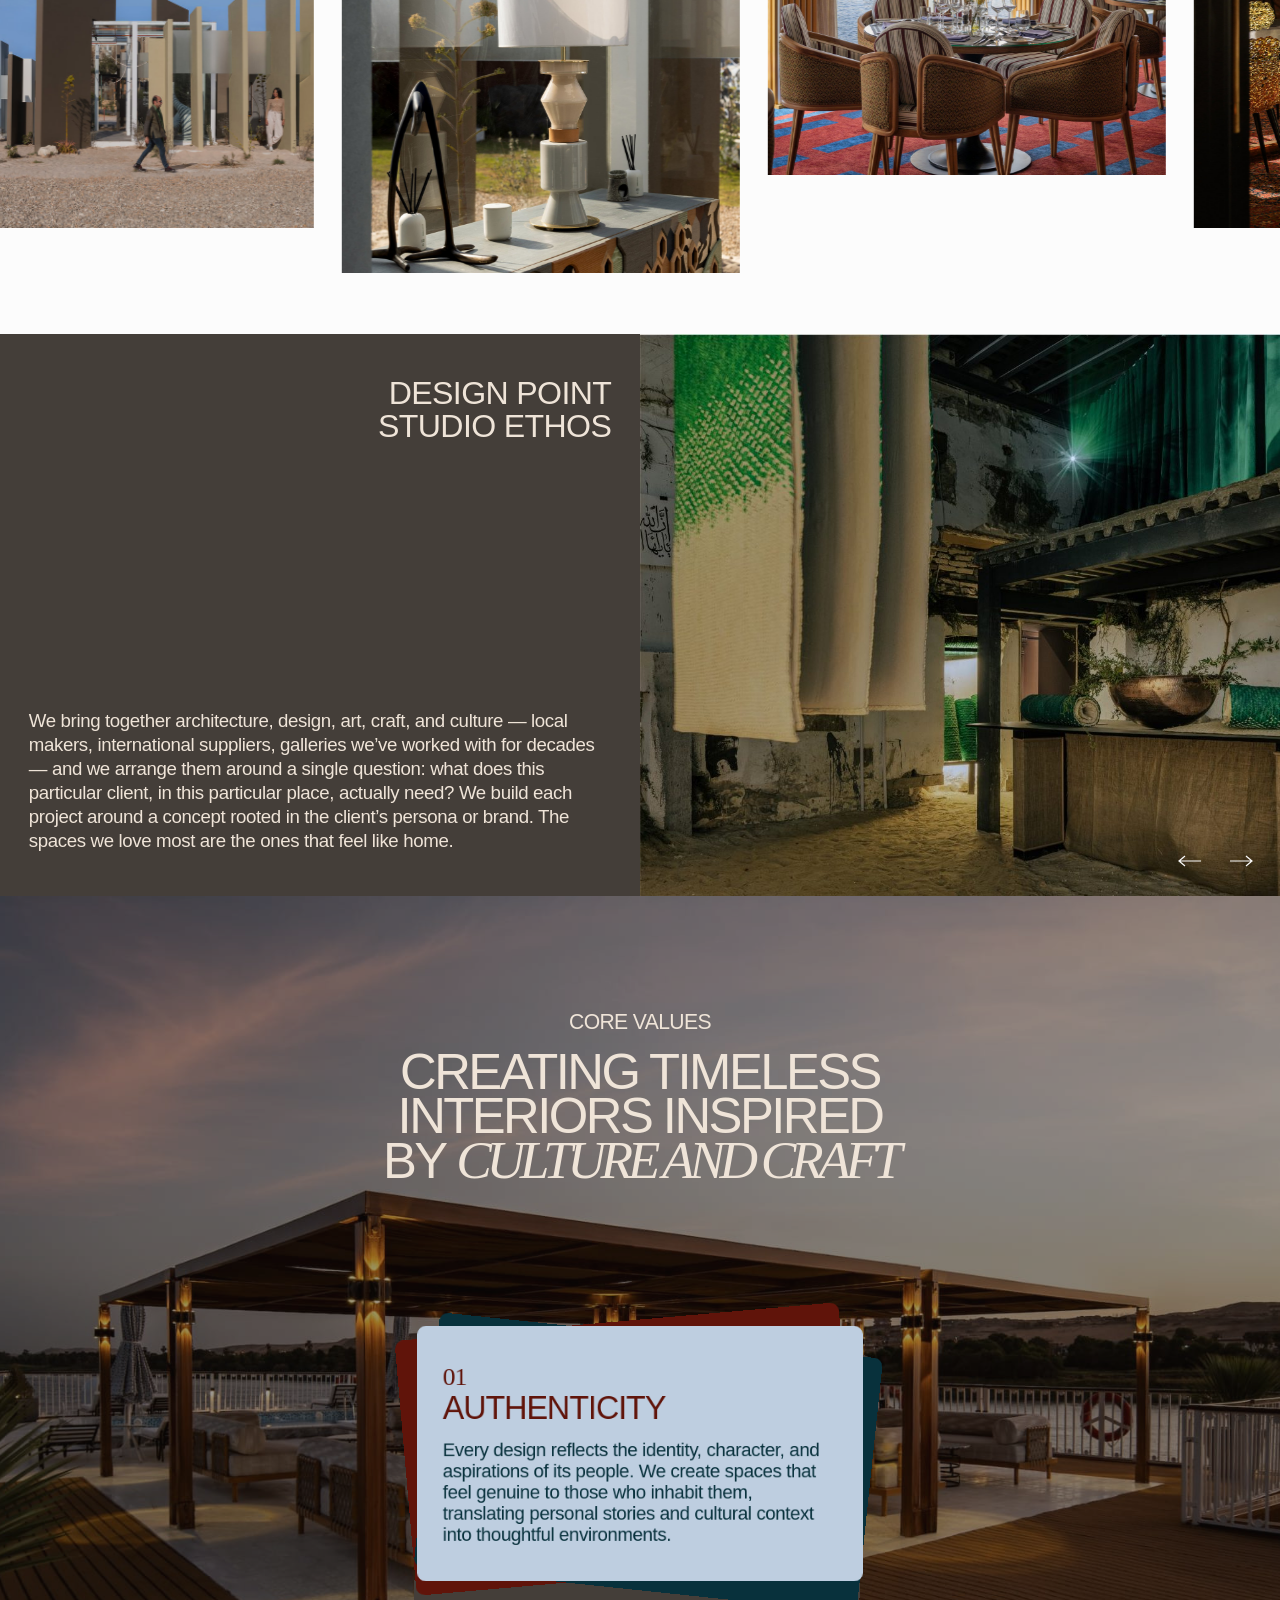
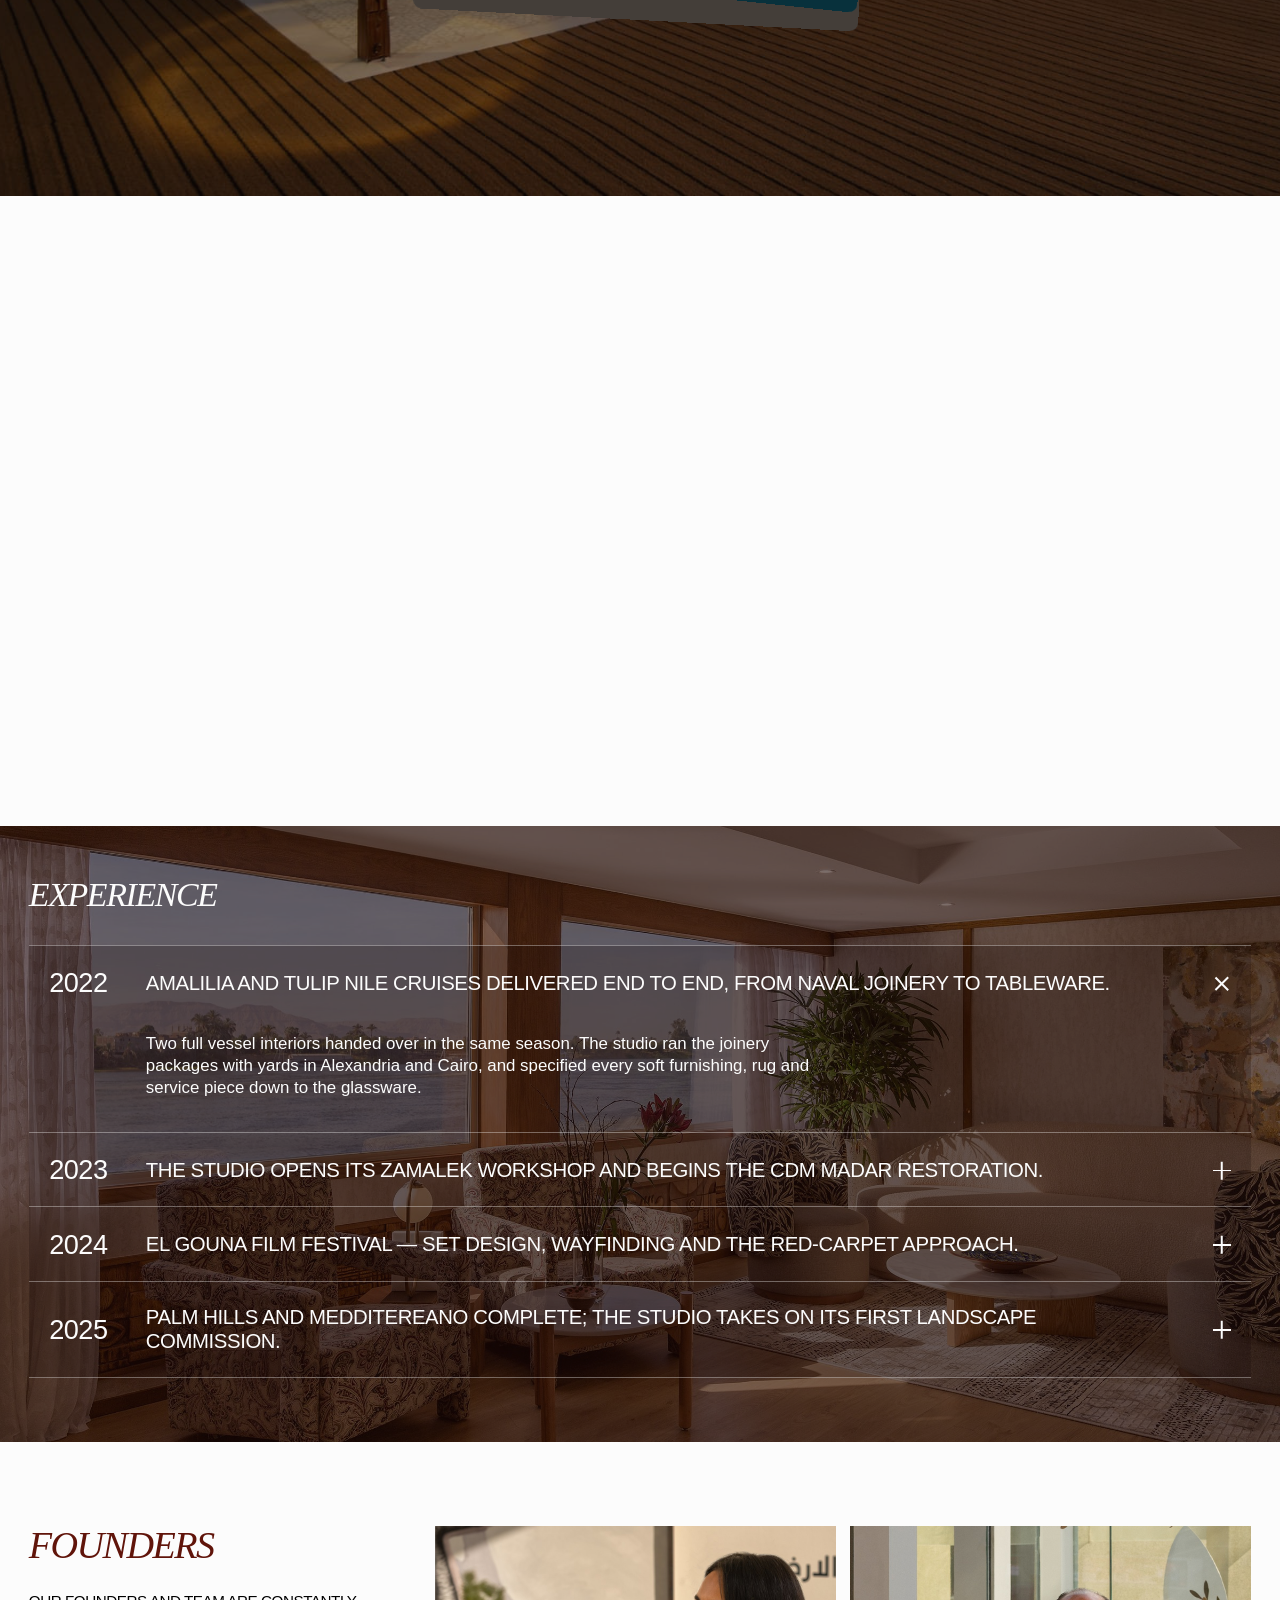
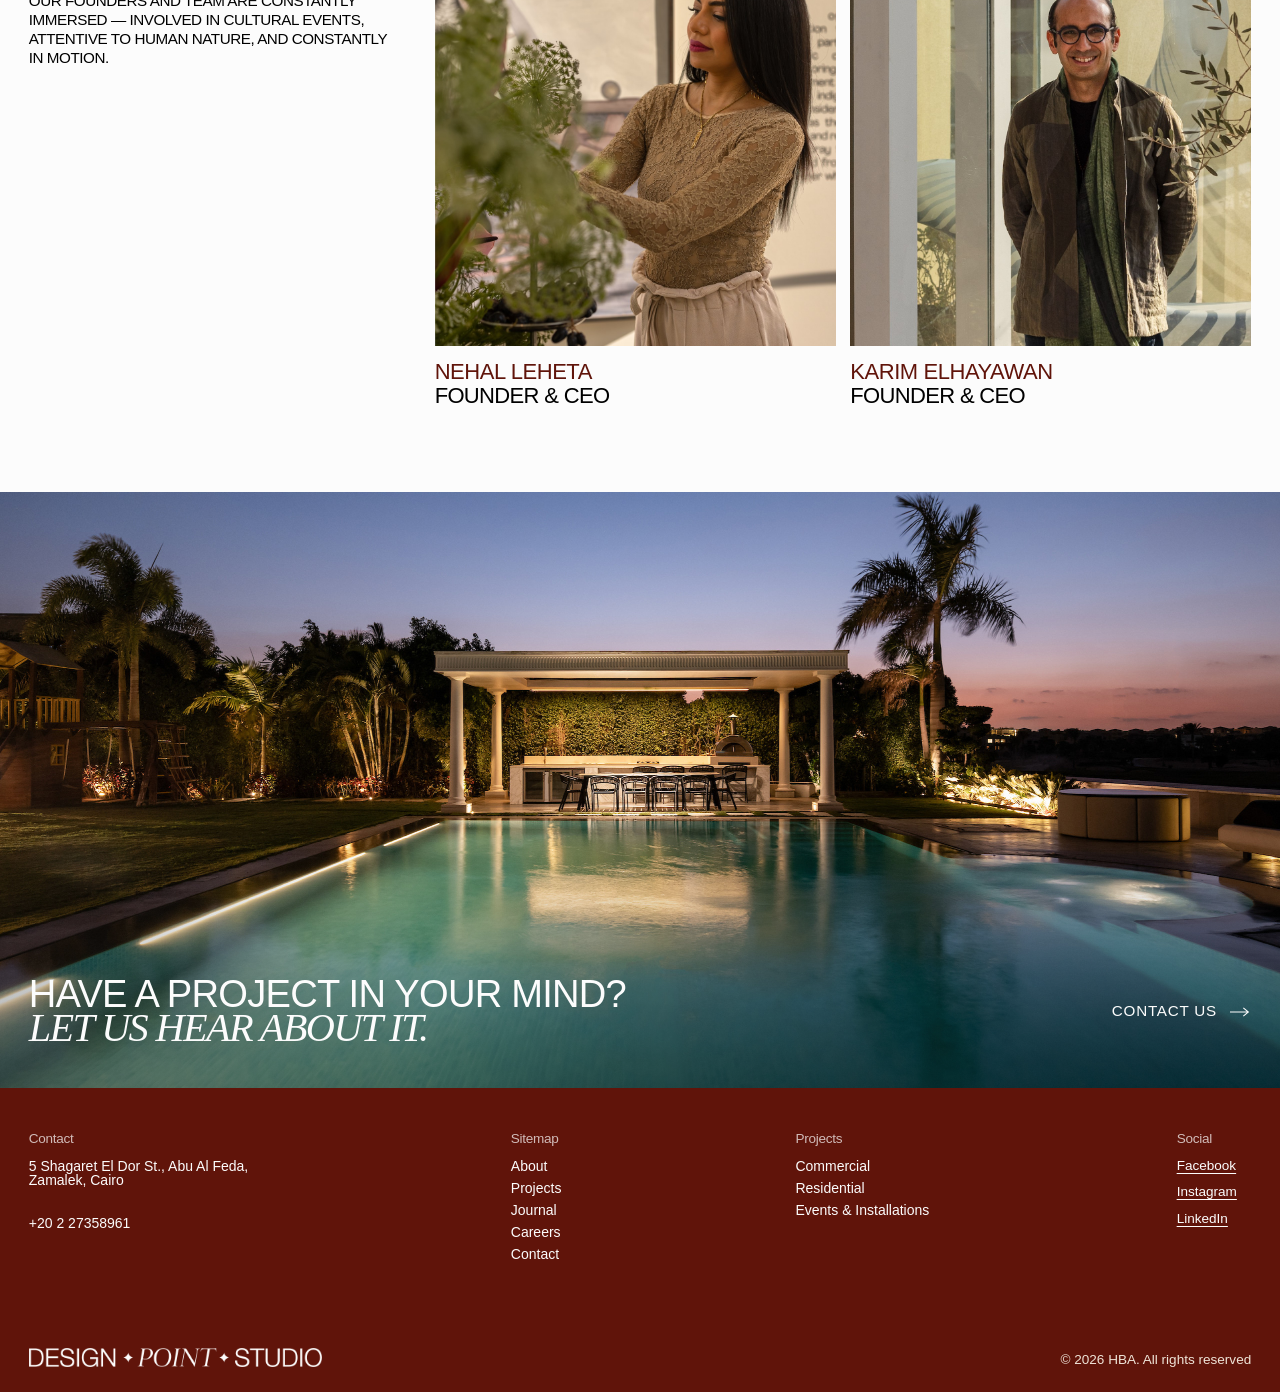
==== commit 972cbb43: "pages" ====
--- a/about.html
+++ b/about.html
@@ -6,7 +6,7 @@
 <title>About — Design Point Studio</title>
 <meta name="description" content="Designers, architects and curators bringing art, precision and culture into spaces that feel inevitable.">
 <link rel="icon" href="data:image/svg+xml,<svg xmlns='http://www.w3.org/2000/svg' viewBox='0 0 24 24'><path d='M12 0c.62 6.3 5.08 10.76 12 12-6.92 1.24-11.38 5.7-12 12-.62-6.3-5.08-10.76-12-12C6.92 10.76 11.38 6.3 12 0Z' fill='%2360140A'/></svg>">
-<script>document.documentElement.classList.add('js');</script>
+<script>(function(d){d.classList.add('js');var seen=false;try{seen=sessionStorage.getItem('dps-loaded')==='1'}catch(e){}if(!seen)d.classList.add('is-loading');try{if(sessionStorage.getItem('dps-page-fade')==='1'){sessionStorage.removeItem('dps-page-fade');d.classList.add('is-arriving');}}catch(e){}try{if(sessionStorage.getItem('dps-archive-veil')==='1'){sessionStorage.removeItem('dps-archive-veil');d.classList.add('is-veiled');}}catch(e){}})(document.documentElement);</script>
 <link rel="stylesheet" href="css/reset.css">
 <link rel="stylesheet" href="css/tokens.css">
 <link rel="stylesheet" href="css/base.css">
@@ -15,13 +15,38 @@
 <script type="module" src="js/main.js"></script>
 </head>
 <body>
+  <div class="loader" data-loader role="progressbar" aria-label="Loading Design Point Studio" aria-valuemin="0" aria-valuemax="100" aria-valuenow="0">
+    <div class="loader__logo">
+      <span class="loader__letters"></span>
+      <svg class="loader__star loader__star--1" viewBox="0 0 25 24" aria-hidden="true">
+        <defs><clipPath id="loader-clip-1"><path d="M25 12C20.0577 12 12.5 19.2554 12.5 24C12.5 19.2554 4.9423 12 0 12C4.9423 12 12.5 4.7446 12.5 0C12.5 4.7446 20.0577 12 25 12Z"/></clipPath></defs>
+        <path class="loader__empty" d="M25 12C20.0577 12 12.5 19.2554 12.5 24C12.5 19.2554 4.9423 12 0 12C4.9423 12 12.5 4.7446 12.5 0C12.5 4.7446 20.0577 12 25 12Z"/>
+        <g clip-path="url(#loader-clip-1)">
+          <g data-liquid transform="translate(0 25)">
+            <g class="loader__wave loader__wave--back"><path class="loader__water loader__water--back" transform="translate(0 -.5)" d="M-24 0q3 .7 6 0t6 0t6 0t6 0t6 0t6 0t6 0t6 0t6 0t6 0t6 0t6 0t6 0t6 0V30H-24Z"/></g>
+            <g class="loader__wave"><path class="loader__water" d="M-24 0q3 -.7 6 0t6 0t6 0t6 0t6 0t6 0t6 0t6 0t6 0t6 0t6 0t6 0t6 0t6 0V30H-24Z"/></g>
+          </g>
+        </g>
+      </svg>
+      <svg class="loader__star loader__star--2" viewBox="0 0 25 23" aria-hidden="true">
+        <defs><clipPath id="loader-clip-2"><path d="M25 11.5C20.0577 11.5 12.5 18.4531 12.5 23C12.5 18.4531 4.936 11.5 0 11.5C4.9423 11.5 12.5 4.5469 12.5 0C12.5 4.5469 20.0577 11.5 25 11.5Z"/></clipPath></defs>
+        <path class="loader__empty" d="M25 11.5C20.0577 11.5 12.5 18.4531 12.5 23C12.5 18.4531 4.936 11.5 0 11.5C4.9423 11.5 12.5 4.5469 12.5 0C12.5 4.5469 20.0577 11.5 25 11.5Z"/>
+        <g clip-path="url(#loader-clip-2)">
+          <g data-liquid transform="translate(0 24)">
+            <g class="loader__wave loader__wave--back"><path class="loader__water loader__water--back" transform="translate(0 -.5)" d="M-24 0q3 .7 6 0t6 0t6 0t6 0t6 0t6 0t6 0t6 0t6 0t6 0t6 0t6 0t6 0t6 0V30H-24Z"/></g>
+            <g class="loader__wave"><path class="loader__water" d="M-24 0q3 -.7 6 0t6 0t6 0t6 0t6 0t6 0t6 0t6 0t6 0t6 0t6 0t6 0t6 0t6 0V30H-24Z"/></g>
+          </g>
+        </g>
+      </svg>
+    </div>
+  </div>
   <a class="skip-link" href="#main">Skip to content</a>
   <header class="site-header site-header--over" data-header>
     <div class="site-header__inner">
-      <a class="wordmark" href="index.html" aria-label="Design Point Studio, home"><span>Design</span><svg class="sparkle" viewBox="0 0 24 24" aria-hidden="true"><path d="M12 0c.62 6.3 5.08 10.76 12 12-6.92 1.24-11.38 5.7-12 12-.62-6.3-5.08-10.76-12-12C6.92 10.76 11.38 6.3 12 0Z" fill="currentColor"/></svg><em>Point</em><svg class="sparkle" viewBox="0 0 24 24" aria-hidden="true"><path d="M12 0c.62 6.3 5.08 10.76 12 12-6.92 1.24-11.38 5.7-12 12-.62-6.3-5.08-10.76-12-12C6.92 10.76 11.38 6.3 12 0Z" fill="currentColor"/></svg><span>Studio</span></a>
+      <a class="wordmark" href="index.html" aria-label="Design Point Studio, home"><span class="wordmark__mark"></span></a>
       <nav class="nav" aria-label="Primary">
         <ul class="nav__list">
-          <li class="nav__item"><a class="nav-link" href="about.html" data-label="ABOUT" aria-current="page"><span class="nav-link__t">ABOUT</span></a></li><li class="nav__item" data-dropdown><a class="nav-link" href="projects.html" data-label="PROJECTS"><span class="nav-link__t">PROJECTS</span></a><button class="nav-chev" aria-expanded="false" aria-controls="projects-menu" aria-label="Show project categories"><svg viewBox="0 0 16 10" aria-hidden="true"><path d="M1 1.4 8 8l7-6.6" fill="none" stroke="currentColor" stroke-width="1.4"/></svg></button><ul class="nav-menu" id="projects-menu"><li><a href="projects.html">Commercial</a></li><li><a href="projects.html">Residential</a></li><li><a href="projects.html">Events &amp; Installations</a></li></ul></li><li class="nav__item"><a class="nav-link" href="careers.html" data-label="CAREERS"><span class="nav-link__t">CAREERS</span></a></li><li class="nav__item"><a class="nav-link" href="archive.html" data-label="JOURNAL"><span class="nav-link__t">JOURNAL</span></a></li><li class="nav__item"><a class="nav-link nav-link--strong" href="contact.html" data-label="CONTACT"><span class="nav-link__t">CONTACT</span></a></li>
+          <li class="nav__item"><a class="nav-link" href="about.html" data-label="ABOUT" aria-current="page"><span class="nav-link__t">ABOUT</span></a></li><li class="nav__item" data-dropdown><a class="nav-link" href="projects.html" data-label="PROJECTS"><span class="nav-link__t">PROJECTS</span></a><button class="nav-chev" aria-expanded="false" aria-controls="projects-menu" aria-label="Show project categories"><svg viewBox="0 0 16 10" aria-hidden="true"><path d="M1 1.4 8 8l7-6.6" fill="none" stroke="currentColor" stroke-width="1.4"/></svg></button><ul class="nav-menu" id="projects-menu"><li><a href="projects.html?type=commercial">Commercial</a></li><li><a href="projects.html?type=residential">Residential</a></li><li><a href="projects.html?type=events">Events &amp; Installations</a></li><li><a href="projects.html?type=progress">On Progress</a></li></ul></li><li class="nav__item"><a class="nav-link" href="archive.html" data-label="JOURNAL"><span class="nav-link__t">JOURNAL</span></a></li><li class="nav__item"><a class="nav-link nav-link--strong" href="contact.html" data-label="CONTACT"><span class="nav-link__t">CONTACT</span></a></li>
         </ul>
       </nav>
       <button class="nav-toggle" data-nav-toggle aria-expanded="false" aria-controls="mobile-menu" aria-label="Open menu">
@@ -32,46 +57,51 @@
 
   <div class="mobile-menu" id="mobile-menu" data-mobile-menu>
     <nav aria-label="Mobile">
-      <ul><li><a href="about.html">ABOUT</a></li><li class="m-sub"><a href="projects.html">PROJECTS</a><button class="m-sub__toggle" data-sub-toggle aria-expanded="false" aria-label="Show project categories"><svg viewBox="0 0 16 10" aria-hidden="true"><path d="M1 1.4 8 8l7-6.6" fill="none" stroke="currentColor" stroke-width="1.4"/></svg></button><div class="m-sub__panel"><div><ul><li><a href="projects.html">Commercial</a></li><li><a href="projects.html">Residential</a></li><li><a href="projects.html">Events &amp; Installations</a></li></ul></div></div></li><li><a href="careers.html">CAREERS</a></li><li><a href="archive.html">JOURNAL</a></li><li><a href="contact.html">CONTACT</a></li></ul>
+      <ul><li><a href="about.html">ABOUT</a></li><li class="m-sub"><a href="projects.html">PROJECTS</a><button class="m-sub__toggle" data-sub-toggle aria-expanded="false" aria-label="Show project categories"><svg viewBox="0 0 16 10" aria-hidden="true"><path d="M1 1.4 8 8l7-6.6" fill="none" stroke="currentColor" stroke-width="1.4"/></svg></button><div class="m-sub__panel"><div><ul><li><a href="projects.html?type=commercial">Commercial</a></li><li><a href="projects.html?type=residential">Residential</a></li><li><a href="projects.html?type=events">Events &amp; Installations</a></li><li><a href="projects.html?type=progress">On Progress</a></li></ul></div></div></li><li><a href="archive.html">JOURNAL</a></li><li><a href="contact.html">CONTACT</a></li></ul>
     </nav>
   </div>
 
   <main id="main" class="page-main--over">
-    <section class="about-hero">
+    <section data-nav="dark" class="about-hero">
       <div class="about-hero__bg">
-        <img src="img/about-hero.jpg" alt="A visitor walking between backlit green screens in an installation by the studio" width="2056" height="640" fetchpriority="high">
-      </div>
-      <h1 class="about-hero__title">About us</h1>
+        <img src="img/about-hero.jpg" alt="Tall freestanding walls in brown and sand tones forming an open-air pavilion, with visitors walking through" width="2880" height="1920" fetchpriority="high">
+      </div>
+      <h1 class="about-hero__title"><span class="about-hero__a">About</span> <em class="about-hero__b">us</em></h1>
       <div class="about-hero__foot">
-        <p>We are designers, architects, curators &mdash; bringing together art, precision, and culture into spaces that feel inevitable. Cairo-rooted. Context-driven.</p>
-        <a class="btn btn--light" href="projects.html"><span>See projects</span></a>
+        <p class="about-hero__lede">We are designers, architects, curators, &mdash; bringing together art, precision, and culture into spaces that feel inevitable. Cairo&#8209;rooted. Context-driven.</p>
+        <a class="btn btn--link btn--link-light" href="projects.html"><span>See projects</span></a>
       </div>
       <div class="hero-sentinel" data-hero-sentinel></div>
     </section>
 
-    <section class="section container story" aria-labelledby="story-title">
-      <div class="story__col reveal">
-        <h2 class="story__label" id="story-title">Our <em>story</em></h2>
-        <div class="story__images">
-          <div class="media media--zoom"><img src="img/about-story-1.jpg" alt="A dining corner overlooking the Nile" width="388" height="544" loading="lazy"></div>
-          <div class="media media--zoom"><img src="img/about-story-2.jpg" alt="A folded plaster ceiling detail" width="390" height="544" loading="lazy"></div>
-        </div>
-      </div>
-      <div class="story__body reveal">
-        <h3 class="split-head story__head">
-          <span class="split-head__a">Creating timeless interiors<br>inspired by</span>
-          <em class="split-head__b">culture and craft</em>
-        </h3>
-        <div class="prose">
+    <section class="ostory" aria-labelledby="story-title">
+      <div class="ostory__head container">
+        <p class="section-label reveal">Our story</p>
+        <h2 class="ostory__title reveal" id="story-title">
+          <span class="ostory__line"><span class="ostory__a">Spaces make</span> <em class="ostory__b">peace</em></span>
+          <span class="ostory__line"><em class="ostory__b">Peace</em> <span class="ostory__a">makes</span> <em class="ostory__b">life</em></span>
+        </h2>
+        <div class="ostory__text reveal">
           <p>We are a boutique design studio that specializes in high-end residential and commercial and landscape projects, alongside installations, event design, and product design. The studio&rsquo;s portfolio extends across hospitality, retail, and F&amp;B, and its network spans regional and international makers and manufacturers.</p>
           <p>Work begins with the site and the client rather than a house style. What survives from the building, what can be made locally, and what has to be brought in &mdash; those three answers shape everything that follows.</p>
         </div>
       </div>
+      <!-- drag sideways, or let it drift with the page as it scrolls -->
+      <div class="ostory__rail" data-drift-rail aria-label="Studio photographs, drag to see more" role="region" tabindex="0">
+        <ul class="ostory__track" data-drift-track>
+          <li class="ostory__slide ostory__slide--t"><img src="img/about-pavilion.jpg" alt="Tall freestanding walls of an open-air pavilion under a blue sky" width="1400" height="933" loading="lazy" draggable="false"></li>
+          <li class="ostory__slide ostory__slide--s"><img src="img/about-lamp.jpg" alt="A ceramic lamp and incense on a carved marquetry cabinet" width="1200" height="1799" loading="lazy" draggable="false"></li>
+          <li class="ostory__slide ostory__slide--u"><img src="img/about-amalilia.jpg" alt="A dining room on a Nile cruise, with a felucca passing the windows" width="1200" height="1600" loading="lazy" draggable="false"></li>
+          <li class="ostory__slide ostory__slide--t"><img src="img/about-palm-hills.jpg" alt="A dark dining room with gilded chairs at Palm Hills" width="1200" height="1803" loading="lazy" draggable="false"></li>
+          <li class="ostory__slide ostory__slide--s"><img src="img/about-madar.jpg" alt="Fashion sketches and paper patterns pinned to a green panelled wall" width="1200" height="1799" loading="lazy" draggable="false"></li>
+          <li class="ostory__slide ostory__slide--u"><img src="img/about-stairs.jpg" alt="A stair beside carved lotus relief panels" width="1200" height="1600" loading="lazy" draggable="false"></li>
+        </ul>
+      </div>
     </section>
 
     <section class="ethos" data-carousel aria-labelledby="ethos-title">
       <div class="ethos__text">
-        <h2 id="ethos-title">Design Point Studio ethos</h2>
+        <h2 id="ethos-title">Design Point<br>Studio ethos</h2>
         <div class="ethos__paras" data-carousel-text>
           <p class="prose is-active">We bring together architecture, design, art, craft, and culture &mdash; local makers, international suppliers, galleries we&rsquo;ve worked with for decades &mdash; and we arrange them around a single question: what does this particular client, in this particular place, actually need? We build each project around a concept rooted in the client&rsquo;s persona or brand. The spaces we love most are the ones that feel like home.</p>
           <p class="prose">We stay curious by staying close. Our founders and team are constantly immersed &mdash; involved in cultural events, attentive to human nature, and constantly in motion. Egypt is our muse. Its textures, its history, its contradictions are always rooted in our process. Every detail is considered, every decision deliberate.</p>
@@ -82,7 +112,7 @@
       <div class="ethos__media" data-carousel-media>
         <img class="is-active" src="img/about-ethos.jpg" alt="Hanging textile panels above a stone counter in a courtyard installation" width="1028" height="904" fetchpriority="high">
         <img src="img/about-values.jpg" alt="Illuminated name pillars in an evening installation" width="648" height="578" loading="lazy">
-        <img src="img/collab-scenehome.jpg" alt="A neon-lit pink tiled room built for CDW Scenehome" width="1400" height="1050" loading="lazy">
+        <img src="img/collab-scenehome.jpg" alt="A neon-lit pink tiled room built for CDW Scenehome" width="1600" height="1281" loading="lazy">
         <img src="img/slide-1.jpg" alt="The lounge of the Tulip Nile Cruise at dusk" width="1620" height="1080" loading="lazy">
         <p class="visually-hidden" role="status" data-carousel-status></p>
         <div class="ethos__nav">
@@ -94,20 +124,55 @@
       </div>
     </section>
 
-    <section class="section container values" aria-labelledby="values-title">
-      <h2 class="split-head split-head--stack values__head" id="values-title">
-        <span class="split-head__a">Our core</span>
-        <em class="split-head__b">values:</em>
-      </h2>
-      <div class="values__body">
-        <div class="media media--zoom values__media reveal">
-          <img src="img/about-values.jpg" alt="Illuminated glass monoliths in an evening installation" width="648" height="578" loading="lazy">
-        </div>
-        <div class="values__list" data-stagger><div class="reveal"><h3><svg class="sparkle" viewBox="0 0 24 24" aria-hidden="true"><path d="M12 0c.62 6.3 5.08 10.76 12 12-6.92 1.24-11.38 5.7-12 12-.62-6.3-5.08-10.76-12-12C6.92 10.76 11.38 6.3 12 0Z" fill="currentColor"/></svg>Authenticity</h3><p>Every design reflects the identity and aspirations of its people.</p></div><div class="reveal"><h3><svg class="sparkle" viewBox="0 0 24 24" aria-hidden="true"><path d="M12 0c.62 6.3 5.08 10.76 12 12-6.92 1.24-11.38 5.7-12 12-.62-6.3-5.08-10.76-12-12C6.92 10.76 11.38 6.3 12 0Z" fill="currentColor"/></svg>Craftsmanship</h3><p>We celebrate quality, details, and enduring materials.</p></div><div class="reveal"><h3><svg class="sparkle" viewBox="0 0 24 24" aria-hidden="true"><path d="M12 0c.62 6.3 5.08 10.76 12 12-6.92 1.24-11.38 5.7-12 12-.62-6.3-5.08-10.76-12-12C6.92 10.76 11.38 6.3 12 0Z" fill="currentColor"/></svg>Purpose</h3><p>Beauty is meaningful when every element serves a function.</p></div><div class="reveal"><h3><svg class="sparkle" viewBox="0 0 24 24" aria-hidden="true"><path d="M12 0c.62 6.3 5.08 10.76 12 12-6.92 1.24-11.38 5.7-12 12-.62-6.3-5.08-10.76-12-12C6.92 10.76 11.38 6.3 12 0Z" fill="currentColor"/></svg>Respect for heritage</h3><p>We preserve cultural influences through a contemporary lens.</p></div></div>
-      </div>
-    </section>
-
-    <section class="experience" aria-labelledby="experience-title">
+    <!-- Core values: four cards start in a loose pile over the title and,
+         as the page scrolls, glide out to the four corners (js/spread.js) -->
+    <section class="cvalues2" data-spread aria-labelledby="values-title">
+      <div class="cvalues2__stage" data-spread-stage>
+        <div class="cvalues2__bg" aria-hidden="true"><img src="img/values-bg.jpg" alt="" width="1620" height="1080" loading="lazy"></div>
+        <div class="cvalues2__board" data-spread-board>
+          <div class="cvalues2__head">
+            <p class="section-label">Core values</p>
+            <h2 class="cvalues2__title" id="values-title">
+              <span>Creating timeless</span>
+              <span>interiors inspired</span>
+              <span>by <em>culture and craft</em></span>
+            </h2>
+          </div>
+          <ol class="cvalues2__cards">
+            <li class="vcard2 vcard2--1" style="--h:302px" data-from="493,402,0" data-to="36,256,0">
+              <div class="vcard2__body">
+                <p class="vcard2__num">01</p>
+                <h3 class="vcard2__name">Authenticity</h3>
+                <p class="vcard2__text">Every design reflects the identity, character, and aspirations of its people. We create spaces that feel genuine to those who inhabit them, translating personal stories and cultural context into thoughtful environments.</p>
+              </div>
+            </li>
+            <li class="vcard2 vcard2--2" style="--h:302px" data-from="520,386,6" data-to="962,256,0">
+              <div class="vcard2__body">
+                <p class="vcard2__num">02</p>
+                <h3 class="vcard2__name">Purpose</h3>
+                <p class="vcard2__text">We believe every space should serve a purpose beyond its appearance. Through thoughtful planning and intentional design, we balance beauty and functionality to create environments that enrich everyday living.</p>
+              </div>
+            </li>
+            <li class="vcard2 vcard2--3" style="--h:302px" data-from="466,420,-5" data-to="926,583,0">
+              <div class="vcard2__body">
+                <p class="vcard2__num">03</p>
+                <h3 class="vcard2__name">Craftsmanship</h3>
+                <p class="vcard2__text">Through careful material selection, refined techniques, and a dedication to quality, we bring every vision to life, creating spaces that reflect precision, authenticity, and a lasting appreciation for the art of making.</p>
+              </div>
+            </li>
+            <li class="vcard2 vcard2--4" style="--h:302px" data-from="505,410,3" data-to="72,583,0">
+              <div class="vcard2__body">
+                <p class="vcard2__num">04</p>
+                <h3 class="vcard2__name">Respect for<br>heritage</h3>
+                <p class="vcard2__text">We draw inspiration from the stories, traditions, and cultural identity that shape the spaces around us. We create meaningful environments that preserve their roots and carry their essence into the future.</p>
+              </div>
+            </li>
+          </ol>
+        </div>
+      </div>
+    </section>
+
+    <section data-nav="dark" class="experience" aria-labelledby="experience-title">
       <div class="experience__bg">
         <img src="img/experience-bg.jpg" alt="" width="2400" height="1360" loading="lazy">
       </div>
@@ -119,7 +184,7 @@
             <span class="acc__summary">Amalilia and Tulip Nile Cruises delivered end to end, from naval joinery to tableware.</span>
             <span class="acc__plus" aria-hidden="true"></span>
           </button>
-          <div class="acc__panel" id="acc-2022"><div><p>Two full vessel interiors handed over in the same season. The studio ran the joinery packages with yards in Alexandria and Cairo, and specified every soft furnishing, rug and service piece down to the glassware.</p></div></div>
+          <div class="acc__panel" id="acc-2022"><div><span class="acc__year acc__year--ghost" aria-hidden="true">2022</span><p>Two full vessel interiors handed over in the same season. The studio ran the joinery packages with yards in Alexandria and Cairo, and specified every soft furnishing, rug and service piece down to the glassware.</p></div></div>
         </div>
         <div class="acc__item">
           <button class="acc__head" aria-expanded="false" aria-controls="acc-2023">
@@ -127,7 +192,7 @@
             <span class="acc__summary">The studio opens its Zamalek workshop and begins the CDM Madar restoration.</span>
             <span class="acc__plus" aria-hidden="true"></span>
           </button>
-          <div class="acc__panel" id="acc-2023"><div><p>A ground-floor workshop next to the office gave us space to prototype in-house. That year we started the Madar restoration, stripping decades of overpaint from original panelling and matching new plasterwork to what survived.</p></div></div>
+          <div class="acc__panel" id="acc-2023"><div><span class="acc__year acc__year--ghost" aria-hidden="true">2023</span><p>A ground-floor workshop next to the office gave us space to prototype in-house. That year we started the Madar restoration, stripping decades of overpaint from original panelling and matching new plasterwork to what survived.</p></div></div>
         </div>
         <div class="acc__item">
           <button class="acc__head" aria-expanded="false" aria-controls="acc-2024">
@@ -135,7 +200,7 @@
             <span class="acc__summary">El Gouna Film Festival — set design, wayfinding and the red-carpet approach.</span>
             <span class="acc__plus" aria-hidden="true"></span>
           </button>
-          <div class="acc__panel" id="acc-2024"><div><p>A festival build measured in days rather than months. The arches were fabricated flat, trucked to the coast and raised on site, lit so the entrance would photograph cleanly from any angle on the carpet.</p></div></div>
+          <div class="acc__panel" id="acc-2024"><div><span class="acc__year acc__year--ghost" aria-hidden="true">2024</span><p>A festival build measured in days rather than months. The arches were fabricated flat, trucked to the coast and raised on site, lit so the entrance would photograph cleanly from any angle on the carpet.</p></div></div>
         </div>
         <div class="acc__item">
           <button class="acc__head" aria-expanded="false" aria-controls="acc-2025">
@@ -143,44 +208,44 @@
             <span class="acc__summary">Palm Hills and Medditereano complete; the studio takes on its first landscape commission.</span>
             <span class="acc__plus" aria-hidden="true"></span>
           </button>
-          <div class="acc__panel" id="acc-2025"><div><p>Two residential handovers and a first move into landscape, working with a Cairo nursery on planting that would survive the courtyard microclimate rather than fight it.</p></div></div>
+          <div class="acc__panel" id="acc-2025"><div><span class="acc__year acc__year--ghost" aria-hidden="true">2025</span><p>Two residential handovers and a first move into landscape, working with a Cairo nursery on planting that would survive the courtyard microclimate rather than fight it.</p></div></div>
         </div>
       </div>
     </section>
 
     <section class="section container founders" aria-labelledby="founders-title">
       <div class="reveal">
-        <h2 class="page-title" style="font-size:var(--fs-h2);color:var(--oxblood)" id="founders-title">Founders</h2>
-        <p class="prose">Our founders and team are constantly immersed &mdash; involved in cultural events, attentive to human nature, and constantly in motion.</p>
+        <h2 class="founders__title" id="founders-title">Founders</h2>
+        <p class="founders__lede">Our founders and team are constantly immersed &mdash; involved in cultural events, attentive to human nature, and constantly in motion.</p>
       </div>
       <div class="founders__list" data-stagger>
         <figure class="reveal">
-          <div class="media media--zoom"><img src="img/about-founder-nehal.jpg" alt="Nehal Leheta" width="900" height="941" loading="lazy"></div>
+          <div class="media media--zoom"><img src="img/about-founder-nehal.jpg" alt="Nehal Leheta" width="1200" height="1255" loading="lazy"></div>
           <figcaption><h3>Nehal Leheta</h3><p>Founder &amp; CEO</p></figcaption>
         </figure>
         <figure class="reveal">
-          <div class="media media--zoom"><img src="img/about-founder-karim.jpg" alt="Karim Elhayawan" width="900" height="941" loading="lazy"></div>
+          <div class="media media--zoom"><img src="img/about-founder-karim.jpg" alt="Karim Elhayawan" width="1200" height="1255" loading="lazy"></div>
           <figcaption><h3>Karim Elhayawan</h3><p>Founder &amp; CEO</p></figcaption>
         </figure>
       </div>
     </section>
 
-    <section class="cta-band">
+    <section data-nav="dark" class="cta-band">
       <div class="cta-band__bg">
-        <img src="img/about-cta.jpg" alt="" width="2056" height="786" loading="lazy">
+        <img src="img/about-cta.jpg" alt="" width="2560" height="1191" loading="lazy">
       </div>
       <div class="cta-band__row">
-        <h2 class="split-head split-head--stack split-head--hero">
+        <h2 class="split-head split-head--stack cta-band__title">
           <span class="split-head__a">Have a project in your mind?</span>
           <em class="split-head__b">Let us hear about it.</em>
         </h2>
-        <a class="btn btn--light" href="contact.html"><span>Contact us</span></a>
+        <a class="btn btn--link btn--link-light" href="contact.html"><span>Contact us</span></a>
       </div>
     </section>
 
   </main>
 
-  <footer class="site-footer">
+  <footer data-nav="dark" class="site-footer">
     <div class="site-footer__cols">
       <div>
         <h2>Contact</h2>
@@ -195,6 +260,7 @@
           <li><a href="about.html">About</a></li>
           <li><a href="projects.html">Projects</a></li>
           <li><a href="archive.html">Journal</a></li>
+          <li><a href="careers.html">Careers</a></li>
           <li><a href="contact.html">Contact</a></li>
         </ul>
       </div>
@@ -216,7 +282,7 @@
       </div>
     </div>
     <div class="site-footer__base">
-      <span class="site-footer__mark"><span>Design</span><svg class="sparkle" viewBox="0 0 24 24" aria-hidden="true"><path d="M12 0c.62 6.3 5.08 10.76 12 12-6.92 1.24-11.38 5.7-12 12-.62-6.3-5.08-10.76-12-12C6.92 10.76 11.38 6.3 12 0Z" fill="currentColor"/></svg><em>Point</em><svg class="sparkle" viewBox="0 0 24 24" aria-hidden="true"><path d="M12 0c.62 6.3 5.08 10.76 12 12-6.92 1.24-11.38 5.7-12 12-.62-6.3-5.08-10.76-12-12C6.92 10.76 11.38 6.3 12 0Z" fill="currentColor"/></svg><span>Studio</span></span>
+      <span class="site-footer__mark"><span class="wordmark__mark"></span></span>
       <span class="site-footer__legal">&copy; 2026 HBA. All rights reserved</span>
     </div>
   </footer>
--- a/css/tokens.css
+++ b/css/tokens.css
@@ -0,0 +1,108 @@
+/* ---- tokens ----
+   Colours sampled from the Figma comps.
+   Sainte Colombe is a licensed face: drop the .woff2 files into /fonts and
+   the @font-face rules below pick them up. Until then the stack falls back
+   to Didot / Bodoni / Georgia, which hold the same high-contrast character. */
+
+@font-face {
+  font-family: 'Sainte Colombe';
+  src: local('Sainte Colombe Regular'), local('SainteColombe-Regular'), url('../fonts/SainteColombe-Regular.woff2') format('woff2');
+  font-weight: 400; font-style: normal; font-display: swap;
+}
+@font-face {
+  font-family: 'Sainte Colombe';
+  src: local('Sainte Colombe Italic'), local('SainteColombe-Italic'), url('../fonts/SainteColombe-Italic.woff2') format('woff2');
+  font-weight: 400; font-style: italic; font-display: swap;
+}
+@font-face {
+  font-family: 'Sainte Colombe';
+  src: local('Sainte Colombe Light'), local('SainteColombe-Light'), url('../fonts/SainteColombe-Light.woff2') format('woff2');
+  font-weight: 300; font-style: normal; font-display: swap;
+}
+@font-face {
+  font-family: 'Sainte Colombe';
+  src: local('Sainte Colombe Light Italic'), local('SainteColombe-LightItalic'), url('../fonts/SainteColombe-LightItalic.woff2') format('woff2');
+  font-weight: 300; font-style: italic; font-display: swap;
+}
+@font-face {
+  font-family: 'Sainte Colombe';
+  src: local('Sainte Colombe ExtraLight Italic'), local('Sainte Colombe Extra Light Italic'), local('SainteColombe-ExtraLightItalic'), url('../fonts/SainteColombe-ExtraLightItalic.woff2') format('woff2');
+  font-weight: 200; font-style: italic; font-display: swap;
+}
+
+:root {
+  /* colour */
+  --ink: #08313C;
+  --ink-60: rgba(8, 49, 60, .6);
+  --ink-45: rgba(8, 49, 60, .45);
+  --oxblood: #60140A;
+  --off-white: #FCFCFC;
+  --cream: #EFE4D8;
+  --panel: #E3D8CD;
+  --on-dark: #FCFCFC;
+  /* the header's two tones */
+  --nav-on-dark: #EFE4D8;
+  --nav-on-light: #08313C;
+
+  /* the brand star as the pointer: oxblood by default, cream over the
+     sections marked data-nav="dark". The trailing `auto` is the fallback
+     for anything that cannot render an SVG cursor. */
+  --cur-star:       url("data:image/svg+xml,%3Csvg%20xmlns%3D%22http%3A%2F%2Fwww.w3.org%2F2000%2Fsvg%22%20width%3D%2218%22%20height%3D%2216%22%20viewBox%3D%220%200%2018%2016%22%3E%3Cpath%20d%3D%22M18%208C14.4415%208%209%2012.8369%209%2016C9%2012.8369%203.55846%208%200%208C3.55846%208%209%203.16307%209%200C9%203.16307%2014.4415%208%2018%208Z%22%20fill%3D%22%2360140A%22%2F%3E%3C%2Fsvg%3E") 9 8, auto;
+  --cur-star-lg:    url("data:image/svg+xml,%3Csvg%20xmlns%3D%22http%3A%2F%2Fwww.w3.org%2F2000%2Fsvg%22%20width%3D%2226%22%20height%3D%2223%22%20viewBox%3D%220%200%2018%2016%22%3E%3Cpath%20d%3D%22M18%208C14.4415%208%209%2012.8369%209%2016C9%2012.8369%203.55846%208%200%208C3.55846%208%209%203.16307%209%200C9%203.16307%2014.4415%208%2018%208Z%22%20fill%3D%22%2360140A%22%2F%3E%3C%2Fsvg%3E") 13 12, auto;
+  --cur-star-on-dark:    url("data:image/svg+xml,%3Csvg%20xmlns%3D%22http%3A%2F%2Fwww.w3.org%2F2000%2Fsvg%22%20width%3D%2218%22%20height%3D%2216%22%20viewBox%3D%220%200%2018%2016%22%3E%3Cpath%20d%3D%22M18%208C14.4415%208%209%2012.8369%209%2016C9%2012.8369%203.55846%208%200%208C3.55846%208%209%203.16307%209%200C9%203.16307%2014.4415%208%2018%208Z%22%20fill%3D%22%23EFE4D8%22%2F%3E%3C%2Fsvg%3E") 9 8, auto;
+  --cur-star-on-dark-lg: url("data:image/svg+xml,%3Csvg%20xmlns%3D%22http%3A%2F%2Fwww.w3.org%2F2000%2Fsvg%22%20width%3D%2226%22%20height%3D%2223%22%20viewBox%3D%220%200%2018%2016%22%3E%3Cpath%20d%3D%22M18%208C14.4415%208%209%2012.8369%209%2016C9%2012.8369%203.55846%208%200%208C3.55846%208%209%203.16307%209%200C9%203.16307%2014.4415%208%2018%208Z%22%20fill%3D%22%23EFE4D8%22%2F%3E%3C%2Fsvg%3E") 13 12, auto;
+
+  --on-dark-70: rgba(252, 252, 252, .72);
+  /* brand accents — used as the hover frame on project tiles */
+  --accent-maroon:   #581B10;
+  --accent-navy:     #15303B;
+  --accent-blue:     #C1CDDE;
+  --accent-charcoal: #433E3A;
+  --accent-cream:    #EDE4D9;
+
+  --hairline: rgba(8, 49, 60, .16);
+  --hairline-dark: rgba(8, 49, 60, .32);
+  --hairline-light: rgba(252, 252, 252, .35);
+  /* the arrow that slides out of a button on hover */
+  --arrow-mask: url("data:image/svg+xml,%3Csvg xmlns='http://www.w3.org/2000/svg' viewBox='0 0 24 12'%3E%3Cpath d='M0 6h21M16 1l6 5-6 5' fill='none' stroke='%23000' stroke-width='1.3'/%3E%3C/svg%3E");
+  --scrim: linear-gradient(to top, rgba(6, 12, 14, .62) 0%, rgba(6, 12, 14, .18) 42%, rgba(6, 12, 14, 0) 72%);
+
+  /* type */
+  --font-display: 'Sainte Colombe', 'Didot', 'Bodoni MT', Georgia, 'Times New Roman', serif;
+  --font-body: 'Helvetica Neue', Helvetica, Arial, sans-serif;
+
+  --fs-hero:       clamp(2.05rem, 5vw, 4.05rem);
+  --fs-page-title: clamp(1.75rem, 2.98vw, 2.8125rem);   /* 45px, from the design */
+  --fs-h2:         clamp(1.45rem, 2.85vw, 2.4rem);
+  --fs-h3:         clamp(1.02rem, 1.45vw, 1.28rem);
+  --fs-body:       clamp(.92rem, 1.02vw, 1rem);
+  --fs-caption:    clamp(.84rem, .92vw, .92rem);
+  --fs-small:      .8125rem;
+  --fs-nav:        .875rem;
+
+  --lh-display: 1.06;
+  --lh-body: 1.62;
+  --ls-display: .01em;
+  --ls-caps: .085em;
+
+  /* layout */
+  --gutter: clamp(16px, 2.25vw, 34px);
+  --gap: clamp(8px, 1.15vw, 17px);
+  --header-h: 54px;
+  --section-y: clamp(56px, 6.6vw, 104px);
+  --measure: 62ch;
+
+  /* motion */
+  --dur-fast: 300ms;
+  --dur-btn: 520ms;   /* button hover — deliberately unhurried */
+  --dur-tile: 620ms;  /* project tile frame closing in */
+  --dur: 450ms;
+  --dur-slow: 700ms;
+  --ease: cubic-bezier(.22, .61, .36, 1);
+  /* softer landing — most of the travel happens early, then it settles */
+  --ease-settle: cubic-bezier(.16, .84, .44, 1);
+}
+
+@media (min-width: 900px) {
+  :root { --header-h: 62px; }
+}
--- a/css/base.css
+++ b/css/base.css
@@ -0,0 +1,106 @@
+/* ---- base ---- */
+body {
+  font-family: var(--font-body);
+  font-weight: 300;   /* Helvetica Neue Light throughout */
+  font-size: var(--fs-body);
+  line-height: var(--lh-body);
+  color: var(--ink);
+  background: var(--off-white);
+}
+
+.container { padding-inline: var(--gutter); }
+.container--narrow { max-width: 1180px; margin-inline: auto; }
+
+.section { padding-block: var(--section-y); }
+.section--flush { padding-block: 0; }
+.section--top { padding-block: calc(var(--section-y) * .55) var(--section-y); }
+
+.page-main { padding-top: var(--header-h); }
+.page-main--over { padding-top: 0; }
+
+/* ---- headings ---- */
+/* from the design: Helvetica Neue Light 45px, #08313C, no extra tracking */
+.page-title {
+  font-family: var(--font-body);
+  font-weight: 300;
+  font-size: var(--fs-page-title);
+  line-height: 1.1;
+  letter-spacing: normal;
+  text-transform: uppercase;
+}
+.page-title--oxblood { color: var(--oxblood); }
+
+/* the two-face split heading: Helvetica caps over Sainte Colombe italic caps */
+.split-head {
+  font-size: var(--fs-h2);
+  line-height: 1.12;
+  text-transform: uppercase;
+}
+.split-head__a {
+  font-family: var(--font-body);
+  font-weight: 300;   /* Helvetica Neue Light across every split heading */
+  letter-spacing: .005em;
+}
+.split-head__b {
+  font-family: var(--font-display);
+  font-style: italic;
+  font-size: 1.06em;
+  letter-spacing: var(--ls-display);
+}
+.split-head--stack .split-head__a,
+.split-head--stack .split-head__b { display: block; }
+.split-head--hero { font-size: var(--fs-hero); line-height: 1.1; }
+.split-head--center { text-align: center; }
+
+.eyebrow {
+  display: flex;
+  align-items: center;
+  gap: .6em;
+  font-weight: 300;
+  font-size: var(--fs-caption);
+  letter-spacing: var(--ls-caps);
+  text-transform: uppercase;
+  color: var(--ink);
+}
+.eyebrow--center { justify-content: center; }
+.eyebrow .sparkle { width: 1em; height: 1em; flex: none; color: var(--ink); }
+
+.lede { font-size: var(--fs-body); max-width: 56ch; }
+.prose { max-width: var(--measure); }
+.prose p + p { margin-top: 1.25em; }
+.prose--center { margin-inline: auto; text-align: center; }
+
+.muted { color: var(--ink-60); }
+.italic-display { font-family: var(--font-display); font-style: italic; }
+
+/* ---- sparkle mark ---- */
+.sparkle { width: 14px; height: 14px; color: currentColor; }
+.sparkle-mark { width: clamp(18px, 2vw, 26px); height: auto; margin-inline: auto; }
+
+/* ---- utility ---- */
+.visually-hidden {
+  position: absolute; width: 1px; height: 1px;
+  padding: 0; margin: -1px; overflow: hidden;
+  clip-path: inset(50%); white-space: nowrap;
+}
+
+.skip-link {
+  position: absolute; top: 8px; left: 8px; z-index: 200;
+  padding: .6em 1em; background: var(--oxblood); color: var(--on-dark);
+  font-size: var(--fs-small); letter-spacing: var(--ls-caps);
+  text-transform: uppercase; transform: translateY(-200%);
+}
+.skip-link:focus { transform: none; }
+
+/* ---- scroll reveal ---- */
+.js .reveal {
+  opacity: 0;
+  transform: translateY(24px);
+  transition: opacity var(--dur-slow) var(--ease), transform var(--dur-slow) var(--ease);
+  transition-delay: var(--reveal-delay, 0ms);
+}
+.js .reveal.is-visible { opacity: 1; transform: none; }
+
+@media (prefers-reduced-motion: reduce) {
+  .js .reveal { opacity: 1; transform: none; }
+}
--- a/css/components.css
+++ b/css/components.css
@@ -0,0 +1,890 @@
+/* =========================================================
+   HEADER + NAVIGATION
+   Two variants share one markup:
+   .site-header--over   transparent, sits on the hero  (home, about, project details, contact)
+   .site-header--solid  off-white with a hairline      (projects, archive, archive details, careers)
+   ========================================================= */
+.site-header {
+  position: fixed;
+  inset: 0 0 auto;
+  z-index: 100;
+  height: var(--header-h);
+  display: flex;
+  align-items: center;
+  background: none;
+  border: 0;
+  /* the tone is set from whatever sits beneath the bar, see js/nav-tone.js */
+  color: var(--nav-on-light);
+  transition: color var(--dur) var(--ease), transform var(--dur) var(--ease);
+}
+.site-header.is-on-dark { color: var(--nav-on-dark); }
+.site-header__inner {
+  width: 100%;
+  display: flex;
+  align-items: center;
+  justify-content: space-between;
+  gap: 2rem;
+  padding-inline: var(--gutter);
+}
+
+/* both page variants are transparent now; only the tone differs */
+.site-header--solid,
+.site-header--over,
+.site-header--over.is-solid { background: none; border-bottom-color: transparent; }
+.site-header.is-hidden { transform: translateY(-100%); }
+
+/* wordmark ------------------------------------------------ */
+.wordmark { display: inline-flex; align-items: center; }
+.wordmark__mark {
+  display: block;
+  width: clamp(172px, 19.2vw, 290px);
+  aspect-ratio: 1552 / 100;
+  background: currentColor;
+  -webkit-mask: url('../img/logo.png') no-repeat center / contain;
+  mask: url('../img/logo.png') no-repeat center / contain;
+}
+
+/* links --------------------------------------------------- */
+.nav { display: none; }
+@media (min-width: 900px) { .nav { display: block; } }
+
+.nav__list { display: flex; align-items: center; gap: clamp(20px, 2.6vw, 42px); }
+.nav__item { position: relative; display: flex; align-items: center; gap: .35em; }
+
+.nav-link {
+  display: inline-grid;
+  font-size: var(--fs-nav);
+  letter-spacing: var(--ls-caps);
+  text-transform: uppercase;
+  padding-block: .5em;
+}
+/* reserves the width of the italic display face so the current-page
+   swap never nudges the row */
+.nav-link::before {
+  content: attr(data-label);
+  grid-area: 1 / 1;
+  font-family: var(--font-display);
+  font-style: italic;
+  visibility: hidden;
+  pointer-events: none;
+}
+.nav-link__t {
+  grid-area: 1 / 1;
+  position: relative;
+  justify-self: center;
+}
+.nav-link__t::after {
+  content: '';
+  position: absolute;
+  left: 0; right: 0; bottom: -.32em;
+  height: 1px;
+  background: currentColor;
+  transform: scaleX(0);
+  transform-origin: right;
+  transition: transform var(--dur-fast) var(--ease);
+}
+.nav-link:hover .nav-link__t::after,
+.nav-link:focus-visible .nav-link__t::after {
+  transform: scaleX(1);
+  transform-origin: left;
+}
+/* CONTACT is the emphasised item on every page */
+.nav-link--strong { font-weight: 700; }
+/* current page swaps face rather than colour */
+.nav-link[aria-current='page'] .nav-link__t {
+  font-family: var(--font-display);
+  font-style: italic;
+  letter-spacing: .045em;
+}
+.nav-link--strong[aria-current='page'] .nav-link__t { font-weight: 400; }
+
+/* projects dropdown --------------------------------------- */
+.nav-chev {
+  display: grid;
+  place-items: center;
+  padding: .4em;
+  color: inherit;
+}
+.nav-chev svg { width: 11px; height: 7px; transition: transform var(--dur-fast) var(--ease); }
+.nav__item.is-open .nav-chev svg { transform: rotate(180deg); }
+
+.nav-menu {
+  position: absolute;
+  top: calc(100% + .9em);
+  left: -1.1em;
+  min-width: 15.5rem;
+  padding: 1.1em 1.4em 1.25em;
+  background: var(--off-white);
+  color: var(--ink);
+  border: 1px solid var(--hairline);
+  opacity: 0;
+  visibility: hidden;
+  transform: translateY(-8px);
+  transition: opacity var(--dur-fast) var(--ease),
+              transform var(--dur-fast) var(--ease),
+              visibility 0s linear var(--dur-fast);
+}
+.nav__item.is-open .nav-menu {
+  opacity: 1;
+  visibility: visible;
+  transform: none;
+  transition-delay: 0s;
+}
+.nav-menu li {
+  opacity: 0;
+  transform: translateY(6px);
+  transition: opacity var(--dur-fast) var(--ease), transform var(--dur-fast) var(--ease);
+}
+.nav__item.is-open .nav-menu li { opacity: 1; transform: none; }
+.nav__item.is-open .nav-menu li:nth-child(1) { transition-delay: 40ms; }
+.nav__item.is-open .nav-menu li:nth-child(2) { transition-delay: 80ms; }
+.nav__item.is-open .nav-menu li:nth-child(3) { transition-delay: 120ms; }
+.nav-menu a {
+  display: block;
+  padding-block: .42em;
+  font-size: var(--fs-caption);
+  letter-spacing: .03em;
+  transition: color var(--dur-fast) var(--ease);
+}
+.nav-menu a:hover { color: var(--oxblood); }
+
+/* hamburger ----------------------------------------------- */
+.nav-toggle {
+  --bar: 1.5px;
+  display: grid;
+  align-content: center;
+  gap: 6px;
+  width: 34px;
+  height: 34px;
+  padding: 0;
+  color: inherit;
+}
+@media (min-width: 900px) { .nav-toggle { display: none; } }
+.nav-toggle span {
+  display: block;
+  height: var(--bar);
+  background: currentColor;
+  transition: transform var(--dur) var(--ease), opacity var(--dur-fast) var(--ease);
+}
+.nav-toggle[aria-expanded='true'] { color: var(--on-dark); }
+.nav-toggle[aria-expanded='true'] span:first-child { transform: translateY(3.75px) rotate(45deg); }
+.nav-toggle[aria-expanded='true'] span:last-child { transform: translateY(-3.75px) rotate(-45deg); }
+
+/* mobile overlay ------------------------------------------ */
+.mobile-menu {
+  position: fixed;
+  inset: 0;
+  z-index: 90;
+  display: grid;
+  align-content: center;
+  padding: var(--header-h) var(--gutter) var(--gutter);
+  background: var(--oxblood);
+  color: var(--on-dark);
+  opacity: 0;
+  visibility: hidden;
+  transition: opacity var(--dur) var(--ease), visibility 0s linear var(--dur);
+}
+.mobile-menu.is-open { opacity: 1; visibility: visible; transition-delay: 0s; }
+.mobile-menu li + li { margin-top: .15em; }
+.mobile-menu a,
+.mobile-menu .m-sub__toggle {
+  display: block;
+  width: 100%;
+  text-align: left;
+  font-family: var(--font-display);
+  font-size: clamp(1.85rem, 9vw, 2.9rem);
+  letter-spacing: .02em;
+  text-transform: uppercase;
+  padding-block: .12em;
+}
+.mobile-menu li {
+  opacity: 0;
+  transform: translateY(24px);
+  transition: opacity var(--dur) var(--ease), transform var(--dur) var(--ease);
+}
+.mobile-menu.is-open li { opacity: 1; transform: none; }
+.mobile-menu.is-open li:nth-child(1) { transition-delay: 60ms; }
+.mobile-menu.is-open li:nth-child(2) { transition-delay: 120ms; }
+.mobile-menu.is-open li:nth-child(3) { transition-delay: 180ms; }
+.mobile-menu.is-open li:nth-child(4) { transition-delay: 240ms; }
+.mobile-menu.is-open li:nth-child(5) { transition-delay: 300ms; }
+
+/* PROJECTS row: label left, chevron right, sub-list underneath */
+.mobile-menu .m-sub {
+  display: grid;
+  grid-template-columns: 1fr auto;
+  align-items: center;
+}
+.mobile-menu .m-sub__panel { grid-column: 1 / -1; }
+.m-sub__toggle {
+  display: grid;
+  place-items: center;
+  width: auto;
+  padding: .3em .4em;
+}
+.m-sub__toggle svg { width: 16px; height: 10px; transition: transform var(--dur-fast) var(--ease); }
+.m-sub__toggle[aria-expanded='true'] svg { transform: rotate(180deg); }
+.m-sub__panel {
+  display: grid;
+  grid-template-rows: 0fr;
+  transition: grid-template-rows var(--dur) var(--ease);
+}
+.m-sub__toggle[aria-expanded='true'] + .m-sub__panel { grid-template-rows: 1fr; }
+.m-sub__panel > div { overflow: hidden; }
+.m-sub__panel a {
+  font-family: var(--font-body);
+  font-size: 1rem;
+  letter-spacing: var(--ls-caps);
+  padding-block: .35em;
+  padding-left: 1.2em;
+}
+
+body.is-locked { overflow: hidden; }
+
+/* =========================================================
+   BUTTONS
+   Rest: a solid cream panel with oxblood italic type.
+   Hover: the panel retracts downwards while an arrow slides out beside
+   the label and the type flips to cream.
+   ========================================================= */
+.btn {
+  --btn-fill: var(--cream);
+  --btn-ink: var(--oxblood);
+  --btn-ink-hover: var(--on-dark);
+
+  position: relative;
+  display: inline-flex;
+  align-items: center;
+  justify-content: center;
+  overflow: hidden;
+  padding: .5em 1.3em;
+  border: 1px solid transparent;
+  color: var(--btn-ink);
+  font-family: var(--font-body);
+  font-weight: 300;
+  font-size: clamp(.9rem, 1.19vw, 1.125rem);   /* 18px */
+  letter-spacing: .05em;
+  text-transform: uppercase;
+  white-space: nowrap;
+  transition: color var(--dur-btn) var(--ease), border-color var(--dur-btn) var(--ease);
+}
+
+/* the panel */
+.btn::before {
+  content: '';
+  position: absolute;
+  inset: 0;
+  background: var(--btn-fill);
+  transform-origin: bottom;
+  transition: transform var(--dur-btn) var(--ease), opacity var(--dur-btn) var(--ease);
+}
+
+/* the arrow, collapsed to nothing until hover */
+.btn::after {
+  content: '';
+  position: relative;
+  z-index: 1;
+  width: 0;
+  height: .68em;
+  margin-left: 0;
+  background: currentColor;
+  opacity: 0;
+  transform: translateX(-8px);
+  -webkit-mask: var(--arrow-mask) no-repeat center / contain;
+  mask: var(--arrow-mask) no-repeat center / contain;
+  transition: width var(--dur-btn) var(--ease),
+              margin-left var(--dur-btn) var(--ease),
+              opacity var(--dur-btn) var(--ease),
+              transform var(--dur-btn) var(--ease);
+}
+
+.btn span { position: relative; z-index: 1; }
+
+.btn:hover,
+.btn:focus-visible { color: var(--btn-ink-hover); }
+
+.btn:hover::before,
+.btn:focus-visible::before { transform: scaleY(0); opacity: 0; }
+
+.btn:hover::after,
+.btn:focus-visible::after {
+  width: 1.45em;
+  margin-left: .9em;
+  opacity: 1;
+  transform: none;
+}
+
+/* on imagery — the panel is there at rest and retracts away */
+.btn--light { --btn-fill: var(--cream); --btn-ink: var(--oxblood); --btn-ink-hover: var(--on-dark); }
+
+/* on a light page there is nothing to reveal, so the same vertical wipe
+   runs in reverse: the panel arrives instead of leaving */
+.btn--oxblood {
+  --btn-fill: var(--oxblood);
+  --btn-ink: var(--oxblood);
+  --btn-ink-hover: var(--off-white);
+  border-color: var(--oxblood);
+}
+.btn--oxblood::before { transform: scaleY(0); opacity: 0; }
+.btn--oxblood:hover::before,
+.btn--oxblood:focus-visible::before { transform: scaleY(1); opacity: 1; }
+
+/* arrow link (READ MORE, SEE ALL) */
+.arrow-link {
+  display: inline-flex;
+  align-items: center;
+  gap: .7em;
+  font-family: var(--font-display);
+  font-style: italic;
+  font-size: var(--fs-caption);
+  letter-spacing: -.02em;
+  text-transform: uppercase;
+  color: var(--oxblood);
+}
+.arrow-link svg { width: 22px; height: 10px; transition: transform var(--dur-fast) var(--ease); }
+.arrow-link:hover svg { transform: translateX(6px); }
+
+/* =========================================================
+   MEDIA
+   ========================================================= */
+.media { position: relative; overflow: hidden; }
+.media img { width: 100%; height: 100%; object-fit: cover; }
+.media--zoom img { transition: transform var(--dur-slow) var(--ease); }
+.media--zoom:hover img, a:hover > .media--zoom img { transform: scale(1.04); }
+
+.tile {
+  --tile-accent: var(--accent-maroon);
+  --frame: clamp(9px, 1vw, 15px);
+  position: relative;
+  display: block;
+  overflow: hidden;
+  aspect-ratio: 47 / 57;
+  /* the frame is a border at zero width until hover, so the photo is
+     pushed inwards rather than covered, and the tile keeps its footprint */
+  border: 0 solid var(--tile-accent);
+  transition: border-width var(--dur-tile) var(--ease-settle);
+}
+/* the five brand colours cycle across the grid */
+.tile:nth-child(5n + 1) { --tile-accent: var(--accent-maroon); }
+.tile:nth-child(5n + 2) { --tile-accent: var(--accent-navy); }
+.tile:nth-child(5n + 3) { --tile-accent: var(--accent-blue); }
+.tile:nth-child(5n + 4) { --tile-accent: var(--accent-charcoal); }
+.tile:nth-child(5n + 5) { --tile-accent: var(--accent-cream); }
+
+/* the tiles also carry .reveal, whose transition shorthand would otherwise
+   replace this one wholesale and make the frame snap on instead of close */
+.js .tile.reveal {
+  transition: border-width var(--dur-tile) var(--ease-settle),
+              opacity var(--dur-slow) var(--ease),
+              transform var(--dur-slow) var(--ease);
+}
+
+.tile:hover,
+.tile:focus-visible { border-width: var(--frame); }
+
+.tile:hover .tile__name,
+.tile:focus-visible .tile__name {
+  left: calc(var(--name-x) - var(--frame));
+  bottom: calc(var(--name-y) - var(--frame));
+}
+.tile img {
+  width: 100%; height: 100%;
+  object-fit: cover;
+  /* sits fractionally oversized at rest and eases back as the frame
+     closes, so the whole tile reads as one movement inwards */
+  transform: scale(1.045);
+  transition: transform var(--dur-tile) var(--ease-settle);
+}
+.tile:hover img,
+.tile:focus-visible img { transform: scale(1); }
+.tile::after {
+  content: '';
+  position: absolute;
+  inset: 0;
+  background: var(--scrim);
+  transition: opacity var(--dur-tile) var(--ease-settle);
+  opacity: .85;
+}
+.tile:hover::after { opacity: 1; }
+.tile__name {
+  --name-x: clamp(14px, 1.52vw, 23px);   /* 23px on a 470px tile */
+  --name-y: clamp(20px, 2.58vw, 39px);   /* 39px from the foot */
+  position: absolute;
+  left: var(--name-x);
+  bottom: var(--name-y);
+  /* the frame growing inwards would otherwise carry the name with it; these
+     offsets shrink by exactly the same amount on the same curve, so the name
+     stays put while the photograph is pushed in */
+  transition: left var(--dur-tile) var(--ease-settle),
+              bottom var(--dur-tile) var(--ease-settle);
+  z-index: 1;
+  color: var(--on-dark);
+  /* Helvetica Neue Light, brought down from the drawn 47px to 34px */
+  font-family: var(--font-body);
+  font-weight: 300;
+  font-size: clamp(1.3rem, 2.25vw, 2.125rem);   /* 34px */
+  line-height: 1.02;
+  letter-spacing: -.02em;
+  text-transform: uppercase;
+}
+
+/* the three featured projects on the home page: Helvetica Neue Light */
+/* the home page's featured three share the same name style */
+
+/* =========================================================
+   CARDS (archive / blog)
+   ========================================================= */
+.card-grid {
+  display: grid;
+  grid-template-columns: 1fr;
+  gap: clamp(28px, 3vw, 44px) var(--gap);
+}
+@media (min-width: 620px) { .card-grid { grid-template-columns: repeat(2, 1fr); } }
+@media (min-width: 940px) { .card-grid { grid-template-columns: repeat(3, 1fr); } }
+
+.card__media { aspect-ratio: 1 / 1; margin-bottom: 1.1em; }
+.card__title {
+  font-weight: 300;
+  font-size: var(--fs-h3);
+  line-height: 1.3;
+  margin-bottom: .85em;
+}
+/* the title stays plain — "read more" is the button, so it carries the
+   underline when the card is hovered */
+.card:hover .arrow-link,
+.card:focus-within .arrow-link {
+  text-decoration: underline;
+  text-underline-offset: 5px;
+}
+
+/* =========================================================
+   FORMS
+   ========================================================= */
+.form { display: grid; gap: clamp(22px, 2.4vw, 34px); }
+.field {
+  display: flex;
+  align-items: baseline;
+  gap: .6em;
+  border-bottom: 1px solid var(--hairline-dark);
+  padding-bottom: .5em;
+  transition: border-color var(--dur-fast) var(--ease);
+}
+.field:focus-within { border-bottom-color: var(--ink); }
+.field.is-invalid { border-bottom-color: var(--oxblood); }
+.field__label { flex: none; color: var(--ink); }
+.field input,
+.field textarea {
+  flex: 1;
+  width: 100%;
+  min-width: 0;
+  color: var(--ink);
+  font-size: var(--fs-body);
+}
+.field textarea { resize: vertical; min-height: 4.5em; line-height: 1.5; }
+.field input[type='file'] { font-size: var(--fs-caption); cursor: pointer; }
+.field input[type='file']::file-selector-button {
+  margin-right: .9em;
+  padding: .35em 1.1em;
+  border: 1px solid var(--hairline-dark);
+  background: transparent;
+  color: var(--ink);
+  font-family: var(--font-display);
+  font-style: italic;
+  font-size: var(--fs-small);
+  letter-spacing: .08em;
+  text-transform: uppercase;
+  cursor: pointer;
+  transition: background-color var(--dur-fast) var(--ease), color var(--dur-fast) var(--ease);
+}
+.field input[type='file']::file-selector-button:hover {
+  background: var(--oxblood);
+  border-color: var(--oxblood);
+  color: var(--off-white);
+}
+.field--block { display: block; }
+.field--block .field__label { display: block; margin-bottom: 3.2em; }
+.field-error {
+  display: block;
+  margin-top: .45em;
+  font-size: var(--fs-small);
+  color: var(--oxblood);
+}
+.form__status {
+  font-size: var(--fs-caption);
+  color: var(--oxblood);
+  min-height: 1.5em;
+}
+
+/* =========================================================
+   FOOTER
+   ========================================================= */
+/* measured from the file: 52px top, 16px column heads, 20px links on a
+   ~30px step, 103px down to a 346px wordmark, 29px bottom — 374px in all */
+.site-footer {
+  background: var(--oxblood);
+  color: var(--on-dark);
+  padding: clamp(32px, 3.44vw, 52px) 0 clamp(20px, 1.92vw, 29px);
+  line-height: 1;
+}
+.site-footer__cols {
+  display: grid;
+  grid-template-columns: 1fr;
+  gap: clamp(26px, 3vw, 36px);
+  padding-inline: var(--gutter);
+  font-size: clamp(.95rem, 1.32vw, 1.25rem);   /* 20px */
+}
+@media (min-width: 620px) { .site-footer__cols { grid-template-columns: 1fr 1fr; } }
+/* columns start at x35 / 604 / 940 / 1390 of 1512 */
+@media (min-width: 940px) {
+  .site-footer__cols { grid-template-columns: 569fr 336fr 450fr 88fr; gap: 0; }
+}
+
+.site-footer h2 {
+  font-size: clamp(.8125rem, 1.06vw, 1rem);    /* 16px */
+  line-height: 1;
+  color: var(--on-dark-70);
+  margin-bottom: clamp(12px, 1.06vw, 16px);
+  font-weight: 300;
+}
+.site-footer li + li { margin-top: clamp(7px, .63vw, 9.5px); }
+.footer-social { font-size: clamp(.8125rem, 1.06vw, 1rem); }
+.footer-social li + li { margin-top: 13px; }
+.site-footer a { transition: opacity var(--dur-fast) var(--ease); }
+.site-footer a:hover { opacity: .68; }
+.site-footer address { font-style: normal; }
+.site-footer address p + p { margin-top: clamp(22px, 2.25vw, 34px); }
+.footer-social a { text-decoration: underline; text-underline-offset: 3px; }
+
+.site-footer__base {
+  display: flex;
+  flex-wrap: wrap;
+  align-items: flex-end;
+  justify-content: space-between;
+  gap: 1.2em;
+  padding: clamp(48px, 6.8vw, 103px) var(--gutter) 0;
+}
+.site-footer__mark { display: block; }
+.site-footer__mark .wordmark__mark {
+  width: clamp(190px, 22.9vw, 346px);
+}
+.site-footer__mark em { font-style: italic; }
+.site-footer__mark .sparkle { width: .34em; height: .34em; }
+.site-footer__legal { font-size: clamp(.75rem, 1.06vw, 1rem); color: var(--nav-on-dark); }
+
+/* =========================================================
+   CURSOR — the brand star
+   ========================================================= */
+html { cursor: var(--cur-star); }
+
+/* anything you can act on gets a larger star */
+a,
+button,
+summary,
+label,
+[role="option"],
+[role="button"] { cursor: var(--cur-star-lg); }
+
+/* over the dark sections it flips to cream */
+[data-nav="dark"],
+[data-nav="dark"] * { cursor: var(--cur-star-on-dark); }
+[data-nav="dark"] a,
+[data-nav="dark"] button,
+[data-nav="dark"] summary,
+[data-nav="dark"] label,
+[data-nav="dark"] [role="option"],
+[data-nav="dark"] [role="button"] { cursor: var(--cur-star-on-dark-lg); }
+
+/* the header sits over both, so it follows the tone nav-tone.js works out */
+.site-header a,
+.site-header button { cursor: var(--cur-star-lg); }
+.site-header.is-on-dark a,
+.site-header.is-on-dark button { cursor: var(--cur-star-on-dark-lg); }
+
+/* a light panel inside a dark section takes the cursor back — placed after
+   the dark rules so it wins at equal specificity */
+[data-nav="light"],
+[data-nav="light"] * { cursor: var(--cur-star); }
+[data-nav="light"] a,
+[data-nav="light"] button,
+[data-nav="light"] summary,
+[data-nav="light"] label,
+[data-nav="light"] [role="option"],
+[data-nav="light"] [role="button"] { cursor: var(--cur-star-lg); }
+
+/* typing keeps the caret wherever the field sits */
+input,
+textarea,
+[data-nav="dark"] input,
+[data-nav="dark"] textarea,
+[data-nav="light"] input,
+[data-nav="light"] textarea { cursor: text; }
+input[type="file"],
+input[type="checkbox"],
+input[type="radio"],
+[data-nav="dark"] input[type="file"],
+[data-nav="light"] input[type="file"] { cursor: var(--cur-star-lg); }
+[disabled] { cursor: not-allowed; }
+
+/* =========================================================
+   LOADING SCREEN
+   The logo in cream (#EFE4D8) on oxblood (#60140A). Its two stars
+   start at 10% cream and fill from the bottom behind a softly moving
+   water line; at 100% the whole layer slides up to reveal the site.
+   js/loader.js drives the level. It only shows with JavaScript
+   running, and once per visit (see the inline script in each head).
+   ========================================================= */
+.loader { display: none; }
+.is-loading { overflow: hidden; }
+.is-loading .loader,
+.loader.is-done {
+  position: fixed;
+  inset: 0;
+  z-index: 1000;
+  display: grid;
+  place-items: center;
+  background: #60140A;
+  transition: transform 900ms cubic-bezier(.76, 0, .24, 1), visibility 0s linear 900ms;
+}
+/* at 100% the whole layer slides up and away; no fade */
+.loader.is-done { transform: translateY(-100%); visibility: hidden; pointer-events: none; }
+
+/* the logo, 614px wide at 1512 as drawn. Its layout is the logo image's
+   own 1552 x 100 grid, so the stars land exactly in the letter gaps */
+.loader__logo {
+  position: relative;
+  width: clamp(230px, 40.6vw, 614px);
+  aspect-ratio: 1552 / 100;
+  transition: transform 700ms var(--ease);
+}
+/* wider on phones so the stars stay large enough to see filling */
+@media (max-width: 700px) { .loader__logo { width: 72vw; } }
+.loader__letters {
+  position: absolute;
+  inset: 0;
+  background: #EFE4D8;
+  -webkit-mask: url('../img/logo-letters.png') center / 100% 100% no-repeat;
+          mask: url('../img/logo-letters.png') center / 100% 100% no-repeat;
+}
+/* stars sized as drawn (25 x 24 against 37px letters), centred where the
+   logo's own stars sit: x 525 and 1032 of 1552, mid-height */
+.loader__star {
+  position: absolute;
+  top: 50%;
+  width: 4.23%;
+  height: auto;
+  overflow: visible;
+  transform: translate(-50%, -50%);
+}
+.loader__star--1 { left: 33.83%; }
+.loader__star--2 { left: 66.5%; }
+.loader__empty { fill: rgba(239, 228, 216, .10); }
+.loader__water { fill: #EFE4D8; }
+.loader__water--back { opacity: .32; }
+
+/* the water line drifts sideways, the back wave slower and the other way,
+   so the surface moves the way liquid does when a glass is being filled */
+.loader__wave { animation: loader-wave 1.6s linear infinite; }
+.loader__wave--back { animation-duration: 2.6s; animation-direction: reverse; }
+@keyframes loader-wave {
+  from { transform: translateX(0); }
+  to   { transform: translateX(-24px); }
+}
+@media (prefers-reduced-motion: reduce) {
+  .loader__wave { animation: none; }
+  .loader__logo, .is-loading .loader, .loader.is-done { transition-duration: 1ms; }
+}
+
+
+/* =========================================================
+   TEXT BUTTON — no box. Words and an arrow at rest; on hover the
+   arrow moves on and a thin line draws in just under the words.
+   Used for SEE PROJECTS and CONTACT US on About, SEE ALL on
+   project details.
+   ========================================================= */
+.btn--link {
+  padding: 0;
+  border: 0;
+  overflow: visible;
+  color: var(--oxblood);
+}
+.btn--link-light { color: var(--on-dark); }
+.btn--link::before { display: none; }
+.btn--link:hover,
+.btn--link:focus-visible { color: inherit; }
+.btn--link-light:hover,
+.btn--link-light:focus-visible { color: var(--on-dark); }
+.btn--link:not(.btn--link-light):hover,
+.btn--link:not(.btn--link-light):focus-visible { color: var(--oxblood); }
+/* the arrow is always there, and moves on hover */
+.btn--link::after,
+.btn--link:hover::after,
+.btn--link:focus-visible::after {
+  width: 1.45em;
+  margin-left: .8em;
+  opacity: 1;
+}
+.btn--link::after { transform: none; }
+.btn--link:hover::after,
+.btn--link:focus-visible::after { transform: translateX(6px); }
+/* the thin line, close under the words */
+.btn--link span::after {
+  content: '';
+  position: absolute;
+  left: 0; right: 0;
+  bottom: -.14em;
+  height: 1px;
+  background: currentColor;
+  transform: scaleX(0);
+  transform-origin: right;
+  transition: transform var(--dur-btn) var(--ease);
+}
+.btn--link:hover span::after,
+.btn--link:focus-visible span::after { transform: scaleX(1); transform-origin: left; }
+
+/* =========================================================
+   PROJECTS DROPDOWN — a translucent warm panel over whatever is
+   behind it, as in the design: soft blur, rounded corners, cream
+   words and hairlines between them
+   ========================================================= */
+.nav-menu {
+  left: -1.4em;
+  min-width: 17rem;
+  padding: .55em .7em;
+  background: rgba(128, 122, 100, .5);
+  -webkit-backdrop-filter: blur(14px) saturate(1.1);
+          backdrop-filter: blur(14px) saturate(1.1);
+  color: var(--on-dark);
+  border: 0;
+  border-radius: 6px;
+}
+/* over a light page the same panel is deepened so the words stay legible */
+.site-header:not(.is-on-dark) .nav-menu { background: rgba(92, 88, 72, .82); }
+.nav-menu li + li { border-top: 1px solid rgba(239, 228, 216, .2); }
+.nav-menu a {
+  padding: .78em .9em;
+  color: var(--on-dark);
+  text-transform: none;
+}
+.nav-menu a:hover { color: #fff; opacity: .78; }
+
+
+/* =========================================================
+   PAGE FADE — going to About fades through the brand cream:
+   in 350ms, hold 200ms, out 350ms (js/pagefade.js)
+   ========================================================= */
+.page-fade {
+  position: fixed;
+  inset: 0;
+  z-index: 1100;
+  background: #EFE4D8;
+  opacity: 0;
+  pointer-events: none;
+  transition: opacity 350ms cubic-bezier(.4, 0, .2, 1);
+}
+.page-fade.is-on { opacity: 1; pointer-events: auto; }
+/* About starts covered when arriving through the fade, then uncovers */
+html.is-arriving::after {
+  content: '';
+  position: fixed;
+  inset: 0;
+  z-index: 1100;
+  background: #EFE4D8;
+  pointer-events: none;
+  transition: opacity 350ms cubic-bezier(.4, 0, .2, 1);
+}
+html.is-arriving.is-arrived::after { opacity: 0; }
+
+
+/* =========================================================
+   OCT 27 ROUND
+   ========================================================= */
+/* 4. footer links at 16px (were 20px) */
+.site-footer__cols { font-size: clamp(.875rem, 1.06vw, 1rem); }
+
+/* 7. mobile menu items in Helvetica Neue Light */
+.mobile-menu a,
+.mobile-menu .m-sub__toggle {
+  font-family: var(--font-body);
+  font-weight: 300;
+  letter-spacing: -.02em;
+}
+
+/* 9. phone footer, as drawn: contact on top, then Sitemap and Projects
+   side by side, then Social, then the wordmark and the line; tighter */
+@media (max-width: 699px) {
+  .site-footer { padding-top: 28px; padding-bottom: 22px; }
+  .site-footer__cols {
+    grid-template-columns: 1fr 1fr;
+    gap: 22px 16px;
+    font-size: 1rem;
+  }
+  .site-footer__cols > div:first-child,
+  .site-footer__cols > .footer-social { grid-column: 1 / -1; }
+  .site-footer h2 { font-size: .75rem; margin-bottom: 8px; }
+  .site-footer li + li { margin-top: 4px; }
+  .site-footer address p + p { margin-top: 14px; }
+  .footer-social { font-size: .75rem; }
+  .footer-social li + li { margin-top: 6px; }
+  .site-footer__base {
+    flex-direction: column;
+    align-items: flex-start;
+    gap: 10px;
+    padding-top: 28px;
+  }
+  .site-footer__mark .wordmark__mark { width: 150px; }
+  .site-footer__legal { font-size: .625rem; }
+}
+
+
+/* 3. the way into DPS Archive (js/archiveveil.js): a deep teal panel
+   rises over the page with DPS ARCHIVE in the middle; on the Archive page
+   it lifts away */
+.archive-veil {
+  position: fixed;
+  inset: 0;
+  z-index: 1150;
+  display: grid;
+  place-items: center;
+  background: #08313C;
+  color: #EFE4D8;
+  visibility: hidden;
+  pointer-events: none;
+}
+.archive-veil__title {
+  text-transform: uppercase;
+  font-weight: 300;
+  font-size: clamp(2.2rem, 4.5vw, 4.25rem);
+  letter-spacing: -.04em;
+}
+.archive-veil__title em {
+  font-family: var(--font-display);
+  font-style: italic;
+  font-weight: 300;
+  letter-spacing: -.06em;
+}
+/* leaving: rise from the bottom, then the title */
+.archive-veil.is-leaving {
+  visibility: visible;
+  clip-path: inset(100% 0 0 0);
+  transition: clip-path 750ms cubic-bezier(.76, 0, .24, 1);
+}
+.archive-veil.is-leaving .archive-veil__title {
+  opacity: 0;
+  transform: translateY(24px);
+  transition: opacity 500ms ease 380ms, transform 700ms cubic-bezier(.22, 1, .36, 1) 380ms;
+}
+.archive-veil.is-leaving.is-on { clip-path: inset(0 0 0 0); pointer-events: auto; }
+.archive-veil.is-leaving.is-on .archive-veil__title { opacity: 1; transform: none; }
+/* arriving: covered from the first paint, then the title goes and the
+   panel slides up */
+html.is-veiled .archive-veil { visibility: visible; }
+.archive-veil.is-lifting {
+  transform: translateY(-100%);
+  transition: transform 950ms cubic-bezier(.76, 0, .24, 1) 120ms;
+}
+.archive-veil.is-lifting .archive-veil__title {
+  opacity: 0;
+  transform: translateY(-30px);
+  transition: opacity 350ms ease, transform 450ms ease;
+}
+@media (prefers-reduced-motion: reduce) { html.is-veiled .archive-veil { visibility: hidden; } }
--- a/css/pages.css
+++ b/css/pages.css
@@ -0,0 +1,2021 @@
+/* =========================================================
+   HOME
+   ========================================================= */
+.hero {
+  position: relative;
+  min-height: 100svh;
+  display: grid;
+  place-items: center;
+  padding: var(--header-h) var(--gutter) clamp(48px, 6vw, 90px);
+  isolation: isolate;
+  color: var(--on-dark);
+}
+.hero__bg { position: absolute; inset: 0; z-index: -1; }
+.hero__bg img,
+.hero__bg video { width: 100%; height: 100%; object-fit: cover; }
+.hero__bg::after {
+  content: '';
+  position: absolute;
+  inset: 0;
+  background: linear-gradient(to bottom, rgba(6,12,14,.44) 0%, rgba(6,12,14,.12) 34%, rgba(6,12,14,.30) 100%);
+}
+.hero__title {
+  text-align: center;
+  max-width: 26ch;
+  font-size: clamp(2rem, 4.2vw, 3.75rem);   /* 60px */
+  line-height: .83;
+}
+/* Both halves of the hero line share one size and one weight so they read
+   as a single sentence. The two knobs are here on purpose: if one face
+   still looks heavier than the other on screen, change only its variable. */
+.hero__title {
+  --hero-sans-weight: 300;
+  --hero-serif-weight: 300;
+}
+.hero__title .split-head__a {
+  font-weight: var(--hero-sans-weight);
+  letter-spacing: -.0333em;  /* -2px at the 60px the title reaches */
+}
+.hero__title .split-head__b {
+  font-weight: var(--hero-serif-weight);
+  font-size: 1em;            /* no 1.06x bump, so the cap heights align */
+  letter-spacing: -.0333em;
+}
+.hero-sentinel { position: absolute; bottom: 0; left: 0; width: 1px; height: 1px; }
+
+/* inspiration — a scatter of small photographs at eleven different sizes,
+   with the title held in the middle. Above 760px the photographs are placed
+   by percentage inside a box of fixed proportion, so the whole arrangement
+   scales as one piece rather than reflowing. */
+.inspiration {
+  position: relative;
+  padding-block: clamp(30px, 3.4vw, 52px);
+}
+.inspiration__grid {
+  display: grid;
+  grid-template-columns: repeat(2, 1fr);
+  gap: clamp(14px, 2vw, 28px);
+  align-items: start;
+}
+.insp { position: relative; }
+
+/* the whole collage is triggered by one observer on the grid, so every
+   photograph belongs to the same arrival rather than each firing as it
+   scrolls into view. The grid itself stays put; the children animate. */
+.js .inspiration__grid.reveal { opacity: 1; transform: none; }
+.js .inspiration__grid.reveal .insp,
+.js .inspiration__grid.reveal .inspiration__label {
+  opacity: 0;
+  transition: opacity var(--dur-slow) var(--ease-settle),
+              transform var(--dur-slow) var(--ease-settle);
+  transition-delay: var(--reveal-delay, 0ms);
+}
+.js .inspiration__grid.reveal .insp { transform: translateY(26px); }
+.js .inspiration__grid.reveal.is-visible .insp { opacity: 1; transform: none; }
+.js .inspiration__grid.reveal.is-visible .inspiration__label { opacity: 1; }
+.insp .media {
+  width: 100%;
+  height: 100%;
+  /* the hover scale sits on the media, not the figure, so it is free of the
+     entry animation's transform and its stagger delay */
+  transform-origin: center;
+  transition: transform 460ms var(--ease-settle);
+  will-change: transform;
+}
+.insp img { width: 100%; height: 100%; object-fit: cover; }
+
+/* the photograph grows from its own centre, so it opens out in place
+   rather than drifting off its spot */
+.insp:hover .media,
+.insp a:focus-visible .media { transform: scale(1.16); }
+
+/* and lifts clear of its neighbours while it is open */
+.insp:hover,
+.insp:focus-within { z-index: 2; }
+
+@media (prefers-reduced-motion: reduce) {
+  .insp .media { transition: none; }
+}
+
+/* ---- the title ---- */
+.inspiration__label {
+  display: flex;
+  align-items: center;
+  justify-content: center;
+  gap: .42em;
+  font-weight: 300;
+  font-size: clamp(1.5rem, 3.2vw, 3rem);
+  letter-spacing: .02em;
+  text-transform: uppercase;
+  color: var(--ink);
+  white-space: nowrap;
+}
+.inspiration__label .sparkle { width: .44em; height: .44em; flex: none; }
+
+@media (min-width: 760px) {
+  .inspiration__grid {
+    display: block;
+    position: relative;
+    aspect-ratio: 1444 / 1033;
+  }
+  .insp { position: absolute; margin: 0; }
+
+  /* three size tiers and one anchor, so the scatter reads as composed */
+  .insp--1  { left: 3.0%; top: 3.0%; width: 15.93%; aspect-ratio: 0.793; }   /* anchor 230×290 */
+  .insp--2  { left: 25.0%; top: 12.0%; width: 10.39%; aspect-ratio: 0.789; }   /* small 150×190 */
+  .insp--3  { left: 44.0%; top: 5.0%; width: 13.16%; aspect-ratio: 1.310; }   /* wide 190×145 */
+  .insp--4  { left: 65.0%; top: 10.0%; width: 13.16%; aspect-ratio: 0.792; }   /* mid 190×240 */
+  .insp--5  { left: 87.0%; top: 4.0%; width: 7.62%; aspect-ratio: 1.000; }   /* tiny 110×110 */
+  .insp--6  { left: 1.0%; top: 40.0%; width: 13.16%; aspect-ratio: 0.792; }   /* mid 190×240 */
+  .insp--7  { left: 21.0%; top: 50.0%; width: 7.62%; aspect-ratio: 1.000; }   /* tiny 110×110 */
+  .insp--8  { left: 86.0%; top: 44.0%; width: 10.39%; aspect-ratio: 0.789; }   /* small 150×190 */
+  .insp--9  { left: 11.0%; top: 74.0%; width: 10.39%; aspect-ratio: 0.789; }   /* small 150×190 */
+  .insp--10 { left: 38.0%; top: 78.0%; width: 10.39%; aspect-ratio: 1.364; }   /* widelet 150×110 */
+  .insp--11 { left: 66.0%; top: 72.0%; width: 13.16%; aspect-ratio: 0.792; }   /* mid 190×240 */
+
+  /* they arrive in sequence, neighbours never together */
+  .insp--1  { --reveal-delay: 0ms; }
+  .insp--4  { --reveal-delay: 90ms; }
+  .insp--9  { --reveal-delay: 180ms; }
+  .insp--3  { --reveal-delay: 270ms; }
+  .insp--6  { --reveal-delay: 360ms; }
+  .insp--11 { --reveal-delay: 450ms; }
+  .insp--2  { --reveal-delay: 540ms; }
+  .insp--8  { --reveal-delay: 630ms; }
+  .insp--10 { --reveal-delay: 720ms; }
+  .insp--5  { --reveal-delay: 810ms; }
+  .insp--7  { --reveal-delay: 900ms; }
+  .inspiration__label { --reveal-delay: 1090ms; }
+
+
+  .inspiration__label {
+    position: absolute;
+    top: 49.7%;
+    left: 50%;
+    transform: translate(-50%, -50%);
+  }
+}
+
+/* stacked, the scatter becomes two columns with the title in the middle */
+@media (max-width: 759px) {
+  .insp .media { aspect-ratio: 1; }
+  .inspiration__label { grid-column: 1 / -1; padding-block: clamp(16px, 5vw, 32px); }
+  .insp--1, .insp--2, .insp--3, .insp--4, .insp--5, .insp--6 { order: 1; }
+  .inspiration__label { order: 2; }
+  .insp--7, .insp--8, .insp--9, .insp--10, .insp--11 { order: 3; }
+}
+
+/* featured tiles */
+.featured__grid {
+  display: grid;
+  grid-template-columns: 1fr;
+}
+@media (min-width: 700px) { .featured__grid { grid-template-columns: repeat(3, 1fr); } }
+.featured__foot {
+  display: flex;
+  justify-content: flex-end;
+  padding: clamp(20px, 2.4vw, 34px) var(--gutter) 0;
+}
+
+/* collaboration */
+.collab__head {
+  display: grid;
+  grid-template-columns: 1fr;
+  gap: clamp(22px, 3vw, 48px);
+  align-items: start;
+}
+@media (min-width: 860px) { .collab__head { grid-template-columns: 1fr 1fr; } }
+.collab__head .prose {
+  max-width: 713px;
+  font-weight: 300;
+  font-size: clamp(1.05rem, 1.59vw, 1.5rem);   /* 24px */
+  line-height: 1.083;                          /* 26px */
+  letter-spacing: -.02em;
+  color: #000;
+}
+.collab__head .prose p + p { margin-top: clamp(14px, 1.6vw, 24px); }
+.collab__pair {
+  display: grid;
+  grid-template-columns: 1fr;
+  gap: clamp(20px, 2.4vw, 32px);
+  margin-top: clamp(34px, 4vw, 58px);
+  padding-top: clamp(34px, 4vw, 58px);
+  border-top: 1px solid var(--hairline);
+}
+@media (min-width: 760px) { .collab__pair { grid-template-columns: 1fr 1fr; } }
+.collab__pair .media { aspect-ratio: 1434 / 1148; }
+.collab__caption {
+  display: flex;
+  align-items: center;
+  justify-content: center;
+  gap: 1.4em;
+  margin-top: 1.1em;
+  font-size: var(--fs-caption);
+}
+
+
+/* =========================================================
+   PROJECTS — page head, type filter, next-projects row
+   ========================================================= */
+.page-head--filter {
+  display: flex;
+  flex-wrap: wrap;
+  align-items: center;
+  justify-content: space-between;
+  gap: clamp(16px, 2vw, 28px);
+}
+
+/* the filter is a listbox rather than a native select, so it can be styled */
+.filter { position: relative; width: clamp(186px, 15.2vw, 230px); }
+.filter__button {
+  width: 100%;
+  height: clamp(42px, 3.44vw, 52px);
+  display: flex;
+  align-items: center;
+  justify-content: space-between;
+  gap: 1em;
+  padding-inline: 7.14%;
+  background: var(--cream);
+  color: var(--ink);
+  font-family: var(--font-body);
+  font-size: clamp(.95rem, 1.32vw, 1.25rem);
+  font-weight: 300;
+  line-height: 1.1;
+  letter-spacing: normal;
+  text-transform: uppercase;
+  text-align: left;
+  transition: background-color var(--dur-fast) var(--ease);
+}
+.filter__button:hover { background: var(--panel); }
+.filter__button svg {
+  width: clamp(11px, .93vw, 14px); height: auto; flex: none;
+  transition: transform var(--dur-fast) var(--ease);
+}
+.filter.is-open .filter__button svg { transform: rotate(180deg); }
+
+.filter__list {
+  position: absolute;
+  top: calc(100% + 1px);
+  left: 0; right: 0;
+  z-index: 20;
+  background: var(--cream);
+  padding: clamp(8px, 1vw, 14px) 0;
+  opacity: 0;
+  visibility: hidden;
+  transform: translateY(-6px);
+  transition: opacity var(--dur-fast) var(--ease),
+              transform var(--dur-fast) var(--ease),
+              visibility 0s linear var(--dur-fast);
+}
+.filter.is-open .filter__list {
+  opacity: 1;
+  visibility: visible;
+  transform: none;
+  transition-delay: 0s;
+}
+.filter__list li {
+  padding: clamp(6px, .66vw, 10px) 7.14%;
+  font-family: var(--font-body);
+  font-size: clamp(.9rem, 1.12vw, 1.0625rem);
+  font-weight: 300;
+  line-height: 1.1;
+  transition: color var(--dur-fast) var(--ease);
+}
+.filter__list li:hover,
+.filter__list li[aria-selected="true"] { color: var(--oxblood); }
+
+/* a hidden tile must not leave a gap in the grid */
+.projects-grid .tile[hidden] { display: none; }
+
+/* ---- next projects, at the foot of a project ---- */
+/* title on the left, See more (back to all projects) on the right */
+.next-projects__head {
+  display: flex;
+  flex-wrap: wrap;
+  align-items: flex-end;
+  justify-content: space-between;
+  gap: 16px 24px;
+  margin-bottom: clamp(20px, 2.4vw, 36px);
+}
+.next-projects__title { margin-bottom: 0; }
+.next-projects__grid {
+  display: grid;
+  grid-template-columns: 1fr;
+  gap: clamp(12px, 1.2vw, 17px);
+}
+@media (min-width: 700px) {
+  .next-projects__grid { grid-template-columns: repeat(3, 1fr); }
+}
+
+/* =========================================================
+   ABOUT
+   ========================================================= */
+.about-hero {
+  position: relative;
+  min-height: 100svh;
+  display: grid;
+  grid-template-rows: 1fr auto;
+  padding: var(--header-h) var(--gutter) clamp(28px, 3.4vw, 48px);
+  color: var(--on-dark);
+  isolation: isolate;
+}
+.about-hero__bg { position: absolute; inset: 0; z-index: -1; }
+.about-hero__bg img { width: 100%; height: 100%; object-fit: cover; }
+.about-hero__bg::after {
+  content: '';
+  position: absolute; inset: 0;
+  background: linear-gradient(to bottom, rgba(6,12,14,.42) 0%, rgba(6,12,14,0) 30%, rgba(6,12,14,.5) 100%);
+}
+.about-hero__title {
+  align-self: start;
+  margin-top: clamp(10px, 2vw, 34px);
+  font-size: clamp(2.6rem, 6.6vw, 6.25rem);   /* 100px */
+  line-height: 1;
+  text-transform: uppercase;
+}
+.about-hero__a {
+  font-family: var(--font-body);
+  font-weight: 100;                            /* Helvetica Neue Thin */
+  letter-spacing: -.0096em;                    /* -0.96px at 100px */
+}
+.about-hero__b {
+  font-family: var(--font-display);
+  font-weight: 300;
+  font-style: italic;
+}
+/* the standfirst: 36px on 32px leading, three lines as drawn */
+.about-hero__lede {
+  font-weight: 300;
+  font-size: clamp(1rem, 1.65vw, 1.5625rem);   /* 25px */
+  line-height: 1.28;                           /* the 32px leading as drawn */
+  letter-spacing: -.04em;
+}
+.about-hero__foot {
+  display: flex;
+  flex-wrap: wrap;
+  align-items: flex-end;
+  justify-content: space-between;
+  gap: 1.6em;
+}
+/* the button sits on the paragraph's last line rather than floating above it */
+.about-hero__foot .btn { margin-bottom: 0; }
+.about-hero__foot p { max-width: 46ch; }
+
+.ethos {
+  display: grid;
+  grid-template-columns: 1fr;
+}
+@media (min-width: 860px) { .ethos { grid-template-columns: 1fr 1fr; } }
+.ethos__text {
+  background: var(--cream);
+  padding: clamp(28px, 3.4vw, 56px) var(--gutter);
+  display: grid;
+  align-content: space-between;
+  gap: clamp(40px, 8vw, 130px);
+}
+.ethos__text h2 {
+  color: var(--oxblood);
+  text-transform: uppercase;
+  font-family: var(--font-body);
+  font-weight: 300;
+  font-size: clamp(1.5rem, 2.78vw, 2.625rem);   /* 42px */
+  line-height: 1.04;
+  letter-spacing: -.03em;
+  text-align: right;                            /* sits to the right, as drawn */
+  justify-self: end;
+}
+/* the carousel copy: Helvetica Light 25px, matching the rest of the page */
+.ethos__paras > p {
+  font-weight: 300;
+  font-size: clamp(1rem, 1.65vw, 1.5625rem);    /* 25px */
+  line-height: 1.28;
+  letter-spacing: -.02em;
+  color: var(--ink);
+  max-width: none;
+}
+
+/* the paragraphs are stacked in one grid cell, so the panel is as tall as
+   the longest of them and nothing shifts as they change */
+.ethos__paras { display: grid; }
+.ethos__paras > p {
+  grid-area: 1 / 1;
+  opacity: 0;
+  visibility: hidden;
+  transition: opacity var(--dur-slow) var(--ease),
+              visibility 0s linear var(--dur-slow);
+}
+.ethos__paras > p.is-active {
+  opacity: 1;
+  visibility: visible;
+  transition-delay: 0s;
+}
+
+@media (prefers-reduced-motion: reduce) {
+  .ethos__paras > p { transition: none; }
+}
+.ethos__media { position: relative; aspect-ratio: 1028 / 904; }
+.ethos__media img {
+  position: absolute; inset: 0;
+  width: 100%; height: 100%;
+  object-fit: cover;
+  opacity: 0;
+  transition: opacity var(--dur-slow) var(--ease);
+}
+.ethos__media img.is-active { opacity: 1; }
+.ethos__nav {
+  position: absolute;
+  right: clamp(12px, 1.4vw, 20px);
+  bottom: clamp(12px, 1.4vw, 20px);
+  display: flex;
+  gap: .9em;
+  z-index: 1;
+}
+.ethos__nav button {
+  display: grid; place-items: center;
+  width: 40px; height: 34px;
+  color: var(--on-dark);
+  transition: transform var(--dur-fast) var(--ease);
+}
+.ethos__nav button:hover { transform: translateY(-2px); }
+.ethos__nav svg { width: 26px; height: 12px; }
+
+.experience {
+  position: relative;
+  isolation: isolate;
+  color: var(--on-dark);
+  padding: clamp(34px, 4vw, 58px) var(--gutter) clamp(40px, 5vw, 76px);
+}
+.experience__bg { position: absolute; inset: 0; z-index: -1; }
+.experience__bg img { width: 100%; height: 100%; object-fit: cover; }
+.experience__bg::after { content: ''; position: absolute; inset: 0; background: rgba(28, 8, 6, .58); }
+.experience h2 {
+  font-family: var(--font-display);
+  font-weight: 300;
+  font-style: italic;
+  font-size: clamp(1.45rem, 2.65vw, 2.5rem);     /* 40px */
+  line-height: 1;
+  letter-spacing: -.125em;                       /* -5px at 40px */
+  text-transform: uppercase;
+  margin-bottom: 1em;
+}
+.acc__item { border-top: 1px solid var(--hairline-light); background: rgba(20, 8, 6, .22); }
+.acc__item:last-child { border-bottom: 1px solid var(--hairline-light); }
+.acc__head {
+  display: grid;
+  grid-template-columns: auto 1fr auto;
+  align-items: center;
+  gap: clamp(16px, 3vw, 48px);
+  width: 100%;
+  padding: clamp(16px, 1.8vw, 26px) clamp(12px, 1.6vw, 24px);
+  text-align: left;
+  color: inherit;
+}
+.acc__year {
+  font-family: var(--font-body);
+  font-weight: 300;
+  font-size: clamp(1.2rem, 2.12vw, 2rem);        /* 32px */
+  line-height: 1;
+}
+/* the line beside the year: Helvetica Regular, in caps */
+.acc__summary {
+  font-family: var(--font-body);
+  font-weight: 300;
+  font-size: clamp(1rem, 1.59vw, 1.5rem);        /* 24px */
+  line-height: 1.2;
+  text-transform: uppercase;
+  color: var(--on-dark);
+}
+.acc__plus { position: relative; width: 18px; height: 18px; flex: none; }
+.acc__plus::before, .acc__plus::after {
+  content: ''; position: absolute; inset: 50% 0 auto; height: 1.5px;
+  background: currentColor; transition: transform var(--dur) var(--ease);
+}
+.acc__plus::after { transform: rotate(90deg); }
+.acc__head[aria-expanded='true'] .acc__plus::before { transform: rotate(45deg); }
+.acc__head[aria-expanded='true'] .acc__plus::after { transform: rotate(135deg); }
+.acc__panel { display: grid; grid-template-rows: 0fr; transition: grid-template-rows var(--dur) var(--ease); }
+.acc__head[aria-expanded='true'] + .acc__panel { grid-template-rows: 1fr; }
+/* the panel repeats the head's grid so its copy sits under the summary,
+   not under the year */
+.acc__panel > div {
+  overflow: hidden;
+  display: grid;
+  grid-template-columns: auto 1fr;
+  gap: clamp(16px, 3vw, 48px);
+  padding-inline: clamp(12px, 1.6vw, 24px);
+}
+.acc__year--ghost { visibility: hidden; height: 0; }
+/* and the panel that opens beneath it: the same size, Light */
+.acc__panel p {
+  padding: clamp(8px, 1.06vw, 16px) 0 clamp(20px, 2.6vw, 38px);
+  max-width: min(100%, 700px);                   /* a wide margin to its right */
+  font-family: var(--font-body);
+  font-weight: 300;
+  font-size: clamp(.9rem, 1.32vw, 1.25rem);      /* 20px */
+  line-height: 1.3;
+  color: var(--on-dark);
+}
+
+.founders {
+  display: grid;
+  grid-template-columns: 1fr;
+  gap: clamp(28px, 3vw, 52px);
+  align-items: start;
+}
+@media (min-width: 860px) { .founders { grid-template-columns: minmax(0, .9fr) minmax(0, 2fr); } }
+/* FOUNDERS — values read from the design file */
+.founders__title {
+  font-family: var(--font-display);
+  font-weight: 300;
+  font-style: italic;
+  font-size: clamp(1.6rem, 2.98vw, 2.8125rem);   /* 45px */
+  line-height: 1;
+  letter-spacing: -.07em;                        /* -3.15px at 45px */
+  text-transform: uppercase;
+  color: var(--oxblood);
+  margin-bottom: clamp(20px, 2.2vw, 33px);
+}
+.founders__lede {
+  font-weight: 300;
+  font-size: clamp(.85rem, 1.19vw, 1.125rem);    /* 18px */
+  line-height: 1.24;
+  letter-spacing: -.03em;
+  text-transform: uppercase;
+  color: #000;
+  max-width: 460px;
+}
+.founders__list { display: grid; grid-template-columns: 1fr; gap: var(--gap); }
+@media (min-width: 560px) { .founders__list { grid-template-columns: 1fr 1fr; } }
+.founders__list .media { aspect-ratio: 432 / 452; margin-bottom: 1em; }
+.founders__list h3 {
+  font-family: var(--font-body);
+  font-weight: 300;                              /* Light, as asked */
+  font-size: clamp(1rem, 1.72vw, 1.625rem);      /* 26px */
+  line-height: 1.08;
+  letter-spacing: -.05em;
+  text-transform: uppercase;
+  color: var(--oxblood);
+}
+.founders__list figcaption p {
+  font-weight: 300;
+  font-size: clamp(1rem, 1.72vw, 1.625rem);      /* 26px */
+  line-height: 1.08;
+  letter-spacing: -.03em;
+  text-transform: uppercase;
+  color: #000;
+}
+
+/* lead section: the band takes the photo's own proportions so the whole
+   picture shows; the heading sits bottom left over the pool, on the same
+   line as the button at bottom right */
+.cta-band {
+  position: relative;
+  isolation: isolate;
+  color: var(--on-dark);
+  height: clamp(380px, 46.52vw, 703px);     /* the photo's own shape: nothing cropped */
+  display: grid;
+  align-items: end;
+  padding: clamp(36px, 6vw, 90px) var(--gutter) clamp(28px, 3.2vw, 48px);
+}
+.cta-band__bg { position: absolute; inset: 0; z-index: -1; }
+.cta-band__bg img { width: 100%; height: 100%; object-fit: cover; object-position: 50% 50%; }
+/* only a soft shade along the bottom, behind the heading and button */
+.cta-band__bg::after { content: ''; position: absolute; inset: 0; background: linear-gradient(to top, rgba(6,12,14,.38), rgba(6,12,14,0) 42%); }
+/* heading and button on one line, the button centred on the heading */
+.cta-band__row {
+  display: flex;
+  flex-wrap: wrap;
+  align-items: center;
+  justify-content: space-between;
+  gap: 20px 32px;
+}
+.cta-band__row .btn { margin-bottom: 0; }
+/* the same type settings as the Our Story title, at 45px: Helvetica Neue
+   Light at -2% on .868 line height, then Sainte Colombe Light Italic 5.7%
+   larger at -4% on .911 line height */
+.cta-band__title {
+  font-size: clamp(1.6rem, 2.98vw, 2.8125rem);   /* 45px */
+}
+.cta-band__title .split-head__a {
+  font-weight: 300;
+  letter-spacing: -.02em;
+  line-height: .868;
+}
+.cta-band__title .split-head__b {
+  font-weight: 300;
+  font-style: italic;
+  font-size: 1.057em;
+  letter-spacing: -.04em;
+  line-height: .911;
+}
+
+/* =========================================================
+   PROJECTS
+   ========================================================= */
+.projects-grid {
+  display: grid;
+  grid-template-columns: 1fr;
+  gap: var(--gap);
+  padding-inline: var(--gutter);
+}
+@media (min-width: 620px) { .projects-grid { grid-template-columns: repeat(2, 1fr); } }
+@media (min-width: 940px) { .projects-grid { grid-template-columns: repeat(3, 1fr); } }
+
+.page-head {
+  padding: clamp(26px, 3vw, 44px) var(--gutter) clamp(20px, 2.4vw, 34px);
+}
+
+/* the Journal heading on the home page sits quieter than a page title */
+.journal-title { font-size: clamp(1.35rem, 2.2vw, 2.125rem); }
+.page-head--split {
+  display: flex;
+  flex-wrap: wrap;
+  align-items: flex-end;
+  justify-content: space-between;
+  gap: 1.6em;
+}
+
+/* =========================================================
+   PROJECT DETAILS
+   ========================================================= */
+.pd-hero {
+  position: relative;
+  min-height: 100svh;
+  display: grid;
+  align-items: end;
+  padding: var(--header-h) var(--gutter) clamp(30px, 3.6vw, 58px);
+  color: var(--on-dark);
+  isolation: isolate;
+}
+.pd-hero__bg { position: absolute; inset: 0; z-index: -1; }
+.pd-hero__bg img { width: 100%; height: 100%; object-fit: cover; }
+.pd-hero__bg::after { content: ''; position: absolute; inset: 0; background: linear-gradient(to top, rgba(6,12,14,.55), rgba(6,12,14,.1) 55%, rgba(6,12,14,.35)); }
+.pd-hero__title {
+  font-family: var(--font-body);
+  font-weight: 300;
+  font-size: clamp(2.1rem, 4.63vw, 4.375rem);   /* 70px, from the design */
+  line-height: 1.08;
+  letter-spacing: -.02em;
+  text-transform: uppercase;
+  max-width: 12ch;
+}
+/* the last word in Sainte Colombe Light Italic, as drawn */
+.pd-hero__b {
+  font-family: var(--font-display);
+  font-style: italic;
+  font-weight: 300;
+  letter-spacing: -.02em;
+}
+/* ---- About project, values read from the design file ---- */
+.pd-intro {
+  display: grid;
+  grid-template-columns: 1fr;
+  gap: clamp(22px, 3vw, 48px);
+  align-items: start;
+}
+@media (min-width: 900px) {
+  /* the design puts the copy in a 713px column with a 122px gutter */
+  .pd-intro {
+    grid-template-columns: minmax(0, 1fr) clamp(380px, 47.2vw, 713px);
+    column-gap: clamp(40px, 8.07vw, 122px);
+  }
+}
+
+/* "About project": Helvetica Neue Light 26px in ink, not the small caps
+   eyebrow used elsewhere. The file has this at Regular; Light is the
+   client's call. */
+.pd-intro .eyebrow {
+  font-family: var(--font-body);
+  font-weight: 300;
+  font-size: clamp(1.05rem, 1.72vw, 1.625rem);
+  letter-spacing: normal;
+  color: var(--ink);
+  margin-bottom: clamp(8px, 1.06vw, 16px);
+}
+
+/* the heading runs two faces at two sizes, each with its own tracking */
+.pd-intro .split-head { color: var(--ink); }
+.pd-intro .split-head__a {
+  font-weight: 300;
+  font-size: clamp(1.5rem, 3.11vw, 2.9375rem);   /* 47px */
+  line-height: .988;
+  letter-spacing: -.04em;
+}
+.pd-intro .split-head__b {
+  font-weight: 300;
+  font-size: clamp(1.55rem, 3.17vw, 3rem);       /* 48px */
+  line-height: 1.125;
+  letter-spacing: -.02em;
+}
+
+/* the copy column: Helvetica Neue Light 21px on 26px, in black */
+.pd-intro .prose {
+  max-width: none;
+  font-weight: 300;
+  font-size: clamp(1rem, 1.39vw, 1.3125rem);
+  line-height: 1.238;
+  color: #000;
+}
+.pd-intro .prose p + p { margin-top: clamp(12px, 1.32vw, 20px); }
+
+
+.mosaic { display: grid; gap: var(--gap); padding-inline: var(--gutter); }
+.mosaic__row { display: grid; grid-template-columns: 1fr; gap: var(--gap); }
+@media (min-width: 700px) { .mosaic__row--2 { grid-template-columns: 1fr 1fr; } }
+.mosaic .media { aspect-ratio: 1436 / 1402; }
+.mosaic .media--wide { aspect-ratio: 2884 / 1634; }
+/* the standfirst sits in a 1199px column, centred on the page but with the
+   text left-aligned: Helvetica Neue Light 34px on 37px */
+.pd-note { padding-block: clamp(34px, 4vw, 62px); }
+.pd-note .prose {
+  max-width: min(100%, 1199px);
+  margin-inline: auto;
+  text-align: left;
+  font-weight: 300;
+  font-size: clamp(1.25rem, 2.25vw, 2.125rem);
+  line-height: 1.088;
+  letter-spacing: -.01em;
+  color: #000;
+}
+
+/* =========================================================
+   ARCHIVE + POST
+   ========================================================= */
+.load-more { display: grid; place-items: center; padding-top: clamp(34px, 4vw, 60px); }
+.load-more button {
+  color: var(--oxblood);
+  font-size: var(--fs-body);
+  padding: .6em 1.2em;
+  transition: opacity var(--dur-fast) var(--ease);
+}
+.load-more button { text-transform: uppercase; }
+.load-more button:hover { opacity: .7; }
+.load-more[hidden] { display: none; }
+
+.post-head {
+  display: flex;
+  flex-wrap: wrap;
+  align-items: flex-end;
+  justify-content: space-between;
+  gap: 1.6em;
+}
+.post-head__date {
+  font-size: clamp(.9rem, 1.32vw, 1.25rem);   /* 20px */
+  color: #000;
+  text-align: right;
+  line-height: 1.35;
+  flex: none;
+}
+.post-hero { aspect-ratio: 2878 / 1394; margin-block: clamp(24px, 3vw, 44px); }
+.post-body {
+  display: grid;
+  grid-template-columns: 1fr;
+  gap: clamp(22px, 3vw, 48px);
+  align-items: start;
+}
+@media (min-width: 860px) { .post-body { grid-template-columns: minmax(0, .85fr) minmax(0, 1.5fr); } }
+/* the post title, as drawn: Helvetica Light over Sainte Colombe Light
+   Italic, 45px, in sentence case rather than capitals */
+.post-head__title {
+  color: var(--ink);
+  font-size: clamp(1.6rem, 2.98vw, 2.8125rem);   /* 45px */
+  line-height: 1.04;
+  text-transform: none;
+}
+.post-head__title .split-head__a { font-weight: 300; letter-spacing: -.02em; }
+.post-head__title .split-head__b { font-weight: 300; font-size: 1em; letter-spacing: -.02em; }
+/* the heading under the photograph: Helvetica Light over Sainte Colombe
+   Light Italic at 45px, -2% on both, like the site's other section heads */
+.post-body__title {
+  color: var(--ink);
+  font-size: clamp(1.6rem, 2.98vw, 2.8125rem);
+  line-height: 1.04;
+}
+.post-body__title .split-head__a { font-weight: 300; letter-spacing: -.02em; }
+.post-body__title .split-head__b { font-weight: 300; font-size: 1em; letter-spacing: -.02em; }
+/* the article copy: Helvetica Light 22px on 26px, -2% */
+.post-body .prose {
+  max-width: 648px;
+  font-weight: 300;
+  font-size: clamp(1rem, 1.46vw, 1.375rem);    /* 22px */
+  line-height: 1.18;                           /* 26px */
+  letter-spacing: -.02em;
+  color: #000;
+}
+.post-body .prose p + p { margin-top: 1.1em; }
+@media (min-width: 860px) {
+  .post-body h2 { position: sticky; top: calc(var(--header-h) + 24px); }
+}
+
+/* =========================================================
+   CAREERS
+   ========================================================= */
+/* the title at the top of a page (Careers, Projects, Journal, DPS Archive,
+   a journal post): Sainte Colombe Light Italic 45px, -2% */
+.page-title--display {
+  font-family: var(--font-display);
+  font-style: italic;
+  font-weight: 300;
+  letter-spacing: -.02em;
+  color: var(--ink);
+}
+/* Helvetica Neue Light 24px on 26px, -2% */
+.careers-lede {
+  margin-top: clamp(12px, 2.1vw, 32px);
+  max-width: 945px;
+  font-weight: 300;
+  font-size: clamp(1.05rem, 1.59vw, 1.5rem);   /* 24px */
+  line-height: 1.083;
+  letter-spacing: -.02em;
+  color: #000;
+}
+.careers-band { aspect-ratio: 2400 / 1068; }
+@media (max-width: 700px) { .careers-band { aspect-ratio: 4 / 3; } }
+.careers-split { display: grid; grid-template-columns: 1fr; }
+@media (min-width: 900px) { .careers-split { grid-template-columns: 1fr 1fr; } }
+.careers-split__note {
+  background: var(--cream);
+  color: var(--oxblood);
+  display: grid;
+  align-content: center;
+  justify-items: center;
+  gap: clamp(28px, 4vw, 60px);
+  padding: clamp(48px, 6vw, 96px) var(--gutter);
+  text-align: center;
+}
+.careers-split__note .sparkle-mark { color: var(--oxblood); }
+.form-panel {
+  background: var(--panel);
+  padding: clamp(30px, 3.6vw, 62px) clamp(22px, 3vw, 54px);
+  display: grid;
+  align-content: center;
+  gap: clamp(26px, 3vw, 42px);
+}
+.form-panel h2 { font-size: var(--fs-h3); }
+.form-panel .btn { justify-self: center; }
+
+/* =========================================================
+   CONTACT
+   ========================================================= */
+.contact-stage {
+  position: relative;
+  isolation: isolate;
+  min-height: 100svh;
+  padding: calc(var(--header-h) + clamp(24px, 3vw, 54px)) var(--gutter) clamp(40px, 5vw, 80px);
+  display: grid;
+  align-content: center;
+}
+.contact-stage__bg { position: absolute; inset: 0; z-index: -1; }
+.contact-stage__bg img { width: 100%; height: 100%; object-fit: cover; }
+.contact-stage__bg::after { content: ''; position: absolute; inset: 0; background: rgba(10, 6, 8, .42); }
+.contact-card {
+  display: grid;
+  grid-template-columns: 1fr;
+  max-width: 1240px;
+  width: 100%;
+  margin-inline: auto;
+}
+@media (min-width: 900px) { .contact-card { grid-template-columns: 1fr 1fr; } }
+.contact-card__note {
+  background: rgba(18, 20, 20, .58);
+  backdrop-filter: blur(2px);
+  color: var(--on-dark);
+  display: grid;
+  align-content: center;
+  justify-items: center;
+  gap: clamp(28px, 4vw, 64px);
+  padding: clamp(44px, 5vw, 90px) clamp(22px, 3vw, 48px);
+  text-align: center;
+}
+.contact-card__note .sparkle-mark { color: var(--on-dark); }
+
+/* the note beside each form (Contact + Careers): a smaller star over a
+   36px title, both faces Light with -2% tracking like the rest of the site */
+.careers-split__note,
+.contact-card__note { gap: clamp(22px, 2.9vw, 44px); }
+.careers-split__note .sparkle-mark,
+.contact-card__note .sparkle-mark { width: clamp(14px, 1.32vw, 20px); }
+.split-head--panel {
+  font-size: clamp(1.45rem, 2.38vw, 2.25rem);   /* 36px */
+  line-height: 1.1;
+}
+.split-head--panel .split-head__a { font-weight: 300; letter-spacing: -.02em; }
+.split-head--panel .split-head__b { font-weight: 300; font-size: 1em; letter-spacing: -.02em; }
+
+/* ---- careers invitation under the contact form (values from the file) ---- */
+.contact-careers {
+  padding: clamp(64px, 8.47vw, 128px) clamp(var(--gutter), 10.1vw, 153px) clamp(56px, 7vw, 106px);
+}
+.contact-careers__head {
+  display: grid;
+  grid-template-columns: 1fr;
+  gap: clamp(22px, 3vw, 40px);
+  align-items: start;
+}
+@media (min-width: 860px) {
+  /* the paragraph starts at x765 of 1512, i.e. 50.75% across the content */
+  .contact-careers__head { grid-template-columns: 50.75% 1fr; gap: 0; }
+}
+.contact-careers__title {
+  color: var(--ink);
+  font-size: clamp(1.6rem, 2.98vw, 2.8125rem);   /* 45px */
+  line-height: 1.04;
+}
+.contact-careers__title .split-head__a { font-weight: 300; letter-spacing: -.02em; }
+.contact-careers__title .split-head__b { font-weight: 300; font-size: 1em; letter-spacing: -.02em; }
+.contact-careers__body { display: grid; justify-items: start; gap: clamp(26px, 3.5vw, 52px); }
+.contact-careers__body p {
+  max-width: 606px;
+  font-weight: 300;
+  font-size: clamp(1.05rem, 1.59vw, 1.5rem);    /* 24px */
+  line-height: 1.083;
+  letter-spacing: -.02em;
+  color: #000;
+}
+
+/* three photos in a loose stagger: equal 67px gaps, tops offset 0 / 71 / 18 */
+.contact-careers__photos {
+  display: grid;
+  grid-template-columns: 1fr;
+  gap: var(--gap);
+  margin-top: clamp(32px, 3.6vw, 54px);
+}
+.contact-careers__photo { aspect-ratio: 358 / 333; }
+.contact-careers__photo--1 { aspect-ratio: 349 / 351; }
+@media (min-width: 700px) {
+  .contact-careers__photos {
+    grid-template-columns: 28.94fr 29.68fr 29.68fr;
+    column-gap: 5.55%;
+    align-items: start;
+  }
+  .contact-careers__photo--2 { margin-top: 4.7vw; }
+  .contact-careers__photo--3 { margin-top: 1.19vw; }
+}
+@media (min-width: 1512px) {
+  .contact-careers__photo--2 { margin-top: 71px; }
+  .contact-careers__photo--3 { margin-top: 18px; }
+}
+
+/* the hairline above the studio details, inset to the gutters */
+.contact-details { position: relative; }
+.contact-details::before {
+  content: '';
+  position: absolute;
+  top: 0; left: var(--gutter); right: var(--gutter);
+  border-top: 1px solid var(--hairline);
+}
+
+.contact-info {
+  display: grid;
+  grid-template-columns: 1fr;
+  gap: clamp(28px, 3.4vw, 54px) clamp(24px, 3vw, 48px);
+}
+@media (min-width: 560px) { .contact-info { grid-template-columns: repeat(2, 1fr); } }
+@media (min-width: 900px) { .contact-info { grid-template-columns: repeat(3, 1fr); } }
+.contact-info dt { color: var(--oxblood); margin-bottom: .55em; }
+.contact-info dd a { text-decoration: underline; text-underline-offset: 3px; }
+
+/* =========================================================
+   PROJECT TYPE STACK (home)
+   Each panel is a full viewport tall and sticks to the top, so the
+   next one rides up and covers the one before it as you scroll.
+   ========================================================= */
+.stack {
+  position: relative;
+  /* how much of the next panel stays visible below the current one */
+  --peek: 12svh;
+}
+
+.stack__panel {
+  position: sticky;
+  top: 0;
+  display: grid;
+  align-content: end;
+  justify-items: center;
+  height: calc(100svh - var(--peek));
+  padding: 0 var(--gutter) clamp(40px, 9vh, 104px);
+  overflow: hidden;
+  isolation: isolate;
+  color: var(--on-dark);
+  text-align: center;
+}
+/* the panels sit flush, so the one below always shows through the strip
+   the current panel leaves at the foot of the screen */
+.stack__panel { margin-bottom: 0; }
+.stack__panel img {
+  position: absolute;
+  inset: 0;
+  z-index: -2;
+  width: 100%;
+  height: 100%;
+  object-fit: cover;
+  transition: transform 1.2s var(--ease);
+}
+.stack__panel::before {
+  content: '';
+  position: absolute;
+  inset: 0;
+  z-index: -1;
+  background: linear-gradient(to top, rgba(6, 12, 14, .5) 0%, rgba(6, 12, 14, .12) 45%, rgba(6, 12, 14, .06) 100%);
+}
+.stack__panel:hover img { transform: scale(1.03); }
+
+.stack__title {
+  display: block;
+  font-size: clamp(1.5rem, 3.2vw, 2.8125rem);   /* up to 45px */
+  line-height: 1.08;
+  text-transform: uppercase;
+}
+/* the first word is Helvetica Light, the rest Sainte Colombe italic light;
+   both are tracked tighter than the display default */
+.stack__title-a {
+  font-family: var(--font-body);
+  font-weight: 300;
+  letter-spacing: -.012em;
+}
+.stack__title-b {
+  font-family: var(--font-display);
+  font-weight: 300;
+  font-style: italic;
+  letter-spacing: -.012em;
+}
+.stack__cta {
+  /* inline-block so the rule beneath hugs the words rather than
+     stretching the full width of the title above it */
+  display: inline-block;
+  margin-top: -4px;
+  font-family: var(--font-body);
+  font-weight: 300;
+  font-size: var(--fs-h3);
+  letter-spacing: -.02em;   /* was +8.5%; tightened to the site's -2% */
+  text-transform: uppercase;
+  position: relative;
+}
+.stack__cta::after {
+  content: '';
+  position: absolute;
+  left: 0; right: 0; bottom: -.25em;
+  height: 1px;
+  background: currentColor;
+  transform: scaleX(0);
+  transform-origin: right;
+  transition: transform var(--dur-fast) var(--ease);
+}
+.stack__cta:hover::after,
+.stack__panel:focus-visible .stack__cta::after {
+  transform: scaleX(1);
+  transform-origin: left;
+}
+
+@media (prefers-reduced-motion: reduce) {
+  .stack__panel img { transition: none; }
+}
+
+/* =========================================================
+   DPS ARCHIVE — the band on the home page
+   ========================================================= */
+.archive-band {
+  position: relative;
+  display: grid;
+  align-items: end;
+  min-height: clamp(340px, 42vw, 634px);
+  padding: var(--section-y) var(--gutter) clamp(40px, 4.8vw, 72px);
+  overflow: hidden;
+  isolation: isolate;
+  color: var(--on-dark);
+}
+.archive-band__bg { position: absolute; inset: 0; z-index: -2; display: block; }
+.archive-band__bg img { width: 100%; height: 100%; object-fit: cover; transition: transform 1.2s var(--ease); }
+.archive-band::before {
+  content: '';
+  position: absolute;
+  inset: 0;
+  z-index: -1;
+  /* the photograph is bright, so the foot needs a firmer scrim to hold
+     white type at the bottom-left and bottom-right */
+  background: linear-gradient(to top, rgba(6, 12, 14, .72) 0%, rgba(6, 12, 14, .42) 32%, rgba(6, 12, 14, .10) 70%, rgba(6, 12, 14, 0) 100%);
+}
+.archive-band:hover .archive-band__bg img { transform: scale(1.03); }
+
+.archive-band__row {
+  display: flex;
+  flex-wrap: wrap;
+  align-items: flex-end;
+  justify-content: space-between;
+  gap: 1.2em;
+}
+.archive-band__title { font-size: clamp(1.5rem, 2.9vw, 2.7rem); }
+.archive-band__cta {
+  display: inline-flex;
+  align-items: center;
+  gap: .7em;
+  font-family: var(--font-display);
+  font-style: italic;
+  font-size: var(--fs-h3);
+  letter-spacing: .06em;
+  text-transform: uppercase;
+  white-space: nowrap;
+  position: relative;
+}
+.archive-band__cta svg { width: 22px; height: 10px; transition: transform var(--dur-fast) var(--ease); }
+.archive-band__cta::after {
+  content: '';
+  position: absolute;
+  left: 0; right: 0; bottom: -.3em;
+  height: 1px;
+  background: currentColor;
+  transform: scaleX(0);
+  transform-origin: right;
+  transition: transform var(--dur-fast) var(--ease);
+}
+.archive-band:hover .archive-band__cta::after,
+.archive-band:focus-visible .archive-band__cta::after { transform: scaleX(1); transform-origin: left; }
+.archive-band:hover .archive-band__cta svg { transform: translateX(6px); }
+
+/* the DPS ARCHIVE page titles */
+.page-title--split { font-size: clamp(1.6rem, 3vw, 2.6rem); color: var(--ink); }
+
+/* =========================================================
+   DPS ARCHIVE — a single item
+   ========================================================= */
+.item {
+  display: grid;
+  grid-template-columns: 1fr;
+  gap: clamp(28px, 3.4vw, 56px);
+  align-items: start;
+}
+@media (min-width: 900px) {
+  .item {
+    grid-template-columns: 749fr 595fr;
+    column-gap: clamp(28px, 4.8vw, 72px);
+  }
+}
+
+/* ---- the photograph, with zoom ---- */
+.item-photo {
+  position: relative;
+  aspect-ratio: 749 / 759;
+  overflow: hidden;
+  cursor: zoom-in;
+  background: var(--panel);
+}
+.item-photo img {
+  width: 100%;
+  height: 100%;
+  object-fit: cover;
+  /* the origin follows the pointer and is deliberately not transitioned,
+     so panning tracks the cursor while the scale eases in once */
+  transform-origin: var(--zx, 50%) var(--zy, 50%);
+  transition: transform var(--dur) var(--ease);
+}
+.item-photo.is-zoomed { cursor: zoom-out; }
+.item-photo.is-zoomed img { transform: scale(2.4); }
+
+.item-photo__hint {
+  margin-top: .9em;
+  font-size: var(--fs-small);
+  letter-spacing: var(--ls-caps);
+  text-transform: uppercase;
+  color: var(--ink-60);
+  transition: opacity var(--dur-fast) var(--ease);
+}
+.item-photo__hint.is-hidden { opacity: 0; }
+
+/* ---- the details ---- */
+.item__title {
+  font-size: clamp(1.6rem, 3.1vw, 2.9rem);
+  color: var(--ink);
+  padding-bottom: clamp(18px, 2.2vw, 34px);
+  border-bottom: 1px solid var(--hairline);
+}
+.item__note {
+  margin-top: clamp(20px, 2.4vw, 36px);
+  max-width: 46ch;
+}
+
+.item__specs {
+  width: 100%;
+  margin-top: clamp(26px, 3.2vw, 48px);
+  border-collapse: collapse;
+  font-size: var(--fs-body);
+}
+.item__specs th,
+.item__specs td {
+  border: 1px solid var(--hairline);
+  padding: clamp(14px, 1.6vw, 24px) 1em;
+  text-align: center;
+  font-weight: 400;
+}
+.item__specs th { width: 50%; }
+
+.buy {
+  display: block;
+  margin-top: clamp(30px, 3.6vw, 56px);
+  padding: 1.05em 2em;
+  background: var(--oxblood);
+  color: var(--cream);
+  font-family: var(--font-display);
+  font-style: italic;
+  font-size: var(--fs-h3);
+  letter-spacing: .1em;
+  text-transform: uppercase;
+  text-align: center;
+  transition: background-color var(--dur) var(--ease), color var(--dur) var(--ease);
+}
+.buy:hover,
+.buy:focus-visible { background: var(--ink); color: var(--off-white); }
+
+@media (prefers-reduced-motion: reduce) {
+  .item-photo img,
+  .archive-band__bg img { transition: none; }
+}
+
+/* =========================================================
+   TYPE RULES — applied site-wide, placed last so they win
+   1. Any title in Sainte Colombe: Light Italic, -2% to -4%
+   2. Any title in Helvetica Neue: Light, -2%
+   Body copy, buttons and nav links are not titles and keep
+   their own settings.
+   ========================================================= */
+
+/* ---- 1. Sainte Colombe titles: Light Italic ---- */
+.split-head__b,
+.page-title--display,
+.about-hero__b,
+.story__label em,
+.story__head-b,
+.values__title-b,
+.value__num,
+.value__name,
+.experience h2,
+.founders__title,
+.pd-hero__b,
+.stack__title-b {
+  font-family: var(--font-display);
+  font-style: italic;
+  font-weight: 300;
+}
+/* tracking inside the -2% to -4% band. These were looser (0 to +1%)
+   and come in to -2% */
+.split-head__b,
+.about-hero__b,
+.story__label em,
+.stack__title-b { letter-spacing: -.02em; }
+/* these were tighter than -4% (-7% to -12.5%) and come out to -4% */
+.story__head-b,
+.values__title-b,
+.experience h2,
+.founders__title { letter-spacing: -.04em; }
+/* .value__num and .value__name sit at -3%, .page-title--display,
+   .pd-hero__b and the hero italic at -2% to -3.3% — already in range */
+.value__num { letter-spacing: -.03em; }
+
+/* ---- 2. Helvetica titles: Light, -2% ---- */
+.page-title,
+.split-head__a,
+.hero__title .split-head__a,
+.pd-intro .split-head__a,
+.about-hero__a,
+.story__label,
+.story__head-a,
+.ethos__text h2,
+.values__title-a,
+.acc__year,
+.acc__summary,
+.founders__list h3,
+.stack__title-a,
+.inspiration__label,
+.card__title,
+.tile__name,
+.pd-hero__title,
+.eyebrow,
+.pd-intro .eyebrow,
+.form-panel h2,
+.site-footer h2 {
+  font-weight: 300;
+  letter-spacing: -.02em;
+}
+/* the display page titles carry the page-title class too; keep them serif */
+.page-title--display { letter-spacing: -.02em; }
+
+/* "Tell us about your project" in capitals */
+.form-panel h2 { text-transform: uppercase; }
+/* the wrappers around two-part headings, so nothing inside inherits a
+   different tracking */
+.split-head,
+.about-hero__title,
+.values__title,
+.story__head { font-weight: 300; letter-spacing: -.02em; }
+
+
+/* =========================================================
+   HOME HERO TITLE — values read from the Figma file (Home, 610:4727)
+   EVERY SPACE ASKS    Helvetica Neue Light 60, -3%
+   A DIFFERENT         Helvetica Neue Light 60, -4%
+   QUESTION            Sainte Colombe Italic 60, -6%, same size,
+                       a normal word space before it
+   Lines sit ~62px apart (baseline to baseline) at 60px.
+   Placed last so nothing above can pull the halves apart.
+   ========================================================= */
+.hero__title {
+  /* one step lighter than the file, keeping the same pairing:
+     Helvetica Neue UltraLight + Sainte Colombe Light Italic.
+     Heavier again: 300 + 400. Lighter still: 100 (Thin) + 200. */
+  --hero-sans-weight: 200;
+  --hero-serif-weight: 300;
+  font-size: clamp(2rem, 4.2vw, 3.75rem);   /* 60px */
+  line-height: 1.04;
+  text-transform: uppercase;
+}
+.hero__title .split-head__a {
+  font-family: var(--font-body);
+  font-style: normal;
+  font-weight: var(--hero-sans-weight);
+  letter-spacing: -.04em;
+}
+.hero__title .hero__line1 { letter-spacing: -.03em; }
+.hero__title .split-head__b {
+  display: inline;
+  font-family: var(--font-display);
+  font-style: italic;
+  font-weight: var(--hero-serif-weight);
+  font-size: 1em;            /* same number as Helvetica, as drawn */
+  letter-spacing: -.06em;
+  margin-left: 0;
+}
+
+
+/* =========================================================
+   ABOUT HERO — values read from the Figma file (About, 610:4851)
+   ABOUT    Helvetica Neue Thin 100 (tracking: see the title rule below)
+   US       Sainte Colombe Light Italic 100, 0%
+   Lede     Helvetica Neue Light 36 on 32, -4%
+   ========================================================= */
+/* ABOUT US uses the same type settings as the Our Story title (italic
+   5.7% larger, -2% tracking on both words), one weight step thinner on
+   both, as the brand guideline pairs them: Helvetica Neue Thin with
+   Sainte Colombe Extra Light Italic. Size and position are unchanged. */
+.about-hero__title { letter-spacing: -.02em; }
+.about-hero__title .about-hero__a { font-weight: 100; letter-spacing: -.02em; }
+.about-hero__title .about-hero__b {
+  font-weight: 200;
+  font-style: italic;
+  font-size: 1.057em;
+  letter-spacing: -.02em;
+}
+.about-hero__foot .about-hero__lede {
+  max-width: none;
+  font-weight: 300;
+  font-size: clamp(1.1rem, 2.38vw, 2.25rem);    /* 36px */
+  line-height: .889;                            /* 32px */
+  letter-spacing: -.04em;
+}
+
+
+/* =========================================================
+   OCT 19 ROUND — placed last so these win over earlier rules
+   ========================================================= */
+/* 1. titles at the top of Journal, Careers, Projects and DPS Archive:
+      Helvetica Neue Light, -3% */
+.page-title--top {
+  font-family: var(--font-body);
+  font-style: normal;
+  font-weight: 300;
+  letter-spacing: -.03em;
+  color: var(--ink);
+}
+
+/* 2. journal post title: capitals, Helvetica Neue Light 45px over
+      Sainte Colombe Light Italic 40px, -3% on both */
+.post-head__title { text-transform: uppercase; }
+.post-head__title .split-head__a {
+  font-weight: 300;
+  letter-spacing: -.03em;
+}
+.post-head__title .split-head__b {
+  font-weight: 300;
+  font-style: italic;
+  font-size: .889em;                         /* 40px on 45px */
+  letter-spacing: -.03em;
+}
+
+/* 3. journal cards (Journal page and home page): Helvetica Neue Light
+      20px on 22px; READ MORE in Sainte Colombe Light Italic */
+.card__title {
+  font-family: var(--font-body);
+  font-weight: 300;
+  font-size: clamp(1rem, 1.32vw, 1.25rem);  /* 20px */
+  line-height: 1.1;                          /* 22px */
+}
+.arrow-link {
+  font-family: var(--font-display);
+  font-style: italic;
+  font-weight: 300;
+}
+
+/* =========================================================
+   ABOUT REDESIGN — Oct 21, values read from the Figma file
+   (About, 665:3733) at 1512 wide. Placed last so it wins.
+   ========================================================= */
+
+/* ---- header ---- */
+.about-hero__bg img { object-position: 50% 90%; }   /* the crop drawn in the file */
+.about-hero { padding-bottom: clamp(20px, 2.05vw, 31px); }
+/* ABOUT: Helvetica Neue Thin 110px, -3%; US: Sainte Colombe Light Italic
+   110px, -10%; the title box starts 199px down */
+.about-hero .about-hero__title {
+  margin-top: clamp(40px, 9.33vw, 141px);
+  font-size: clamp(2.8rem, 7.28vw, 6.875rem);    /* 110px */
+  line-height: .94;
+  letter-spacing: -.05em;                        /* the space between, as drawn */
+}
+.about-hero__title .about-hero__a { font-weight: 100; letter-spacing: -.03em; }
+.about-hero__title .about-hero__b {
+  font-weight: 300;
+  font-style: italic;
+  font-size: 1em;
+  letter-spacing: -.1em;
+}
+/* paragraph: Helvetica Neue Light 34px on 34px, -2%, 922px wide;
+   its last line and the button share one bottom edge */
+.about-hero__foot { align-items: flex-end; }
+.about-hero__foot .about-hero__lede {
+  max-width: 922px;
+  font-weight: 300;
+  font-size: clamp(1.1rem, 2.25vw, 2.125rem);    /* 34px */
+  line-height: 1;
+  letter-spacing: -.02em;
+}
+
+/* ---- shared small label above a section title (OUR STORY, CORE VALUES) ---- */
+.section-label {
+  color: var(--oxblood);
+  text-transform: uppercase;
+  font-weight: 300;
+  font-size: clamp(1rem, 1.65vw, 1.5625rem);     /* 25px */
+  line-height: 1.04;
+  letter-spacing: -.03em;
+}
+
+/* ---- our story ---- */
+.ostory { padding: clamp(48px, 4.76vw, 72px) 0; overflow: hidden; }
+.ostory__head { display: grid; grid-template-columns: 1fr; }
+.ostory__title {
+  margin-top: clamp(12px, 1.65vw, 25px);
+  color: var(--oxblood);
+  text-transform: uppercase;
+  font-size: clamp(2.2rem, 5.03vw, 4.75rem);     /* 76px */
+  line-height: .868;                             /* 66px */
+  letter-spacing: -.03em;
+}
+.ostory__line { display: block; }
+.ostory__a { font-family: var(--font-body); font-weight: 300; letter-spacing: -.03em; }
+.ostory__b { font-family: var(--font-display); font-style: italic; font-weight: 300; letter-spacing: -.03em; }
+/* paragraphs: Helvetica Neue Light 30px, 679px wide, starting 764px in */
+.ostory__text {
+  margin-top: 20px;
+  max-width: 679px;
+}
+.ostory__text p {
+  color: #000;
+  font-weight: 300;
+  font-size: clamp(1.05rem, 1.98vw, 1.875rem);   /* 30px */
+  line-height: .9;                               /* 27px, as drawn */
+  letter-spacing: 0;
+}
+.ostory__text p + p { margin-top: clamp(24px, 3.7vw, 56px); }
+@media (min-width: 900px) {
+  .ostory__head { grid-template-columns: 50.55% 1fr; }
+  .ostory__head .section-label,
+  .ostory__title { grid-column: 1 / -1; }
+  .ostory__text { grid-column: 2; margin-top: 0; }
+}
+
+/* the photo rail: bleeds off the right edge, drifts with the page and
+   can be dragged. Tall 461x527 at the top, then 470x464 dropped 116px,
+   then 470x464 at the top, repeating, 33px apart */
+.ostory__rail {
+  margin-top: clamp(40px, 4.96vw, 75px);
+  padding-inline: var(--gutter);
+  cursor: grab;
+  touch-action: pan-y;               /* vertical page scroll still works on touch */
+  user-select: none;
+  -webkit-user-select: none;
+  outline-offset: 4px;
+}
+.ostory__rail.is-dragging { cursor: grabbing; }
+.ostory__track {
+  display: flex;
+  align-items: flex-start;
+  gap: clamp(14px, 2.18vw, 33px);
+  width: max-content;
+  will-change: transform;
+}
+.ostory__slide { flex: none; overflow: hidden; }
+.ostory__slide img { width: 100%; height: 100%; object-fit: cover; pointer-events: none; }
+.ostory__slide--t { width: clamp(210px, 30.49vw, 461px); aspect-ratio: 461 / 527; }
+.ostory__slide--s,
+.ostory__slide--u { width: clamp(214px, 31.08vw, 470px); aspect-ratio: 470 / 464; }
+.ostory__slide--s { margin-top: clamp(52px, 7.67vw, 116px); }
+
+/* ---- ethos: new colours only ---- */
+.ethos__text { background: #443E39; }
+.ethos__text h2,
+.ethos__paras > p { color: #EFE4D8; }
+
+
+/* =========================================================
+   ABOUT AMENDS — Oct 21 (round 2): everything a step smaller,
+   ABOUT in Light, the title higher on the sky, and the two big
+   section titles at one shared size
+   ========================================================= */
+/* 1 + 2 + 3. header: title higher (on the sky), ABOUT in Light, smaller */
+.about-hero .about-hero__title {
+  margin-top: clamp(16px, 3.3vw, 50px);
+  font-size: clamp(2.5rem, 6.35vw, 6rem);         /* 96px, was 110 */
+}
+.about-hero__title .about-hero__a { font-weight: 300; }
+.about-hero__foot .about-hero__lede {
+  max-width: 800px;
+  font-size: clamp(1rem, 1.85vw, 1.75rem);        /* 28px, was 34 */
+}
+
+/* smaller section labels and ethos copy */
+.section-label { font-size: clamp(.9rem, 1.32vw, 1.25rem); }    /* 20px, was 25 */
+.ethos__text h2 { font-size: clamp(1.4rem, 2.51vw, 2.375rem); }  /* 38px, was 42 */
+.ethos__paras > p { font-size: clamp(.95rem, 1.46vw, 1.375rem); } /* 22px, was 25 */
+
+/* 4 + 5. the two big titles share one size: 60px (was 76 and 55/58),
+   -3% on both faces, 52px leading (the same .868 ratio as before) */
+.ostory__title {
+  font-size: clamp(1.9rem, 3.97vw, 3.75rem);      /* 60px */
+  line-height: .868;
+  letter-spacing: -.03em;
+}
+
+/* 4. story paragraphs: 24px, was 30 */
+.ostory__text { max-width: 600px; }
+.ostory__text p { font-size: clamp(.95rem, 1.59vw, 1.5rem); }   /* 22px, was 30 */
+
+
+/* =========================================================
+   ABOUT AMENDS — Oct 21 (round 3)
+   ========================================================= */
+/* 1. ABOUT a step lighter: Helvetica Neue UltraLight */
+.about-hero__title .about-hero__a { font-weight: 200; }
+/* short screens: tighten so the whole card fits */
+
+
+
+
+/* =========================================================
+   CORE VALUES — Oct 22: four coloured cards around the title
+   (Figma component "Group 251": Default = the pile, Variant2 =
+   spread out). On wide screens the section pins and the scroll
+   glides the cards from the pile to the corners (js/spread.js).
+   The board is the Figma layout at 1512 wide, scaled to fit.
+   ========================================================= */
+.cvalues2 { position: relative; margin-top: clamp(24px, 3.17vw, 48px); }
+.cvalues2__board { position: relative; }
+.cvalues2__head { text-align: center; color: var(--oxblood); }
+.cvalues2__title {
+  margin-top: 46px;
+  text-transform: uppercase;
+  font-weight: 300;
+  font-size: 60px;
+  line-height: 52px;
+  letter-spacing: -.05em;
+}
+.cvalues2__title span { display: block; }
+.cvalues2__title em {
+  font-family: var(--font-display);
+  font-style: italic;
+  font-weight: 300;
+  font-size: 63px;
+  letter-spacing: -.1em;
+}
+.cvalues2__head .section-label { font-size: 25px; letter-spacing: -.03em; }
+
+.cvalues2__cards { list-style: none; }
+.vcard2 {
+  width: 372px;
+  height: var(--h);
+  padding: 37px 20px 20px;
+  border-radius: 10px;
+  overflow: hidden;
+}
+.vcard2__num {
+  font-family: var(--font-display);
+  font-weight: 300;
+  font-size: 30px;
+  line-height: 39px;
+  letter-spacing: -.03em;
+}
+.vcard2__name {
+  text-transform: uppercase;
+  font-weight: 300;
+  font-size: 38px;
+  line-height: 37px;
+  letter-spacing: -.03em;
+}
+.vcard2__text {
+  margin-top: 22px;
+  font-weight: 300;
+  font-size: 24px;
+  line-height: 26px;
+  letter-spacing: -.02em;
+}
+/* colours from the file, stacked in the file's order (03 on top) */
+.vcard2--1 { background: #BECEE0; color: #60140A; z-index: 1; }
+.vcard2--1 .vcard2__text { color: #08313C; }
+.vcard2--2 { background: #08313C; color: #BECEE0; z-index: 2; }
+.vcard2--4 { background: #443E39; color: #EFE4D8; z-index: 3; }
+.vcard2--3 { background: #60140A; color: #EFE4D8; z-index: 4; }
+
+/* wide screens: the Figma board, scaled by the script, pinned while the
+   cards spread. Without the script the cards simply sit spread out */
+@media (min-width: 900px) {
+  .cvalues2__board {
+    width: 1512px;
+    height: 800px;
+    transform-origin: 0 0;
+  }
+  .cvalues2__head {
+    position: absolute;
+    left: 418px;
+    top: 214px;
+    width: 676px;
+  }
+  .vcard2 {
+    position: absolute;
+    left: 0;
+    top: 0;
+    transform-origin: 0 0;
+    will-change: transform;
+  }
+  .vcard2--1 { transform: translate(75px, 6px); }
+  .vcard2--2 { transform: translate(1059px, 6px); }
+  .vcard2--3 { transform: translate(1094px, 421px); }
+  .vcard2--4 { transform: translate(18px, 423px); }
+  .cvalues2.is-live .cvalues2__stage {
+    position: sticky;
+    top: 0;
+    height: 100vh;
+    height: 100svh;
+    overflow: hidden;
+  }
+  .cvalues2:not(.is-live) .cvalues2__stage { overflow: hidden; padding-block: 48px; }
+}
+
+/* narrow screens: the title, then the four cards one under another */
+@media (max-width: 899px) {
+  .cvalues2 { padding: 48px var(--gutter); }
+  .cvalues2__title { font-size: 34px; line-height: 31px; margin-top: 16px; }
+  .cvalues2__title em { font-size: 36px; }
+  .cvalues2__head .section-label { font-size: 18px; }
+  .cvalues2__cards { display: grid; gap: 14px; margin-top: 32px; }
+  .vcard2 { width: auto; height: auto; padding: 24px 20px 26px; }
+  .vcard2__name { font-size: 28px; line-height: 28px; }
+  .vcard2__num { font-size: 24px; line-height: 30px; }
+  .vcard2__text { font-size: 18px; line-height: 21px; margin-top: 16px; }
+}
+/* the real texts run a little longer than the file's placeholder copy:
+   the drawn heights are the minimum, and a card grows to fit its text */
+.vcard2 { height: auto; min-height: var(--h); }
+@media (max-width: 899px) { .vcard2 { min-height: 0; } }
+
+
+/* ---- core values, round 2 ---- */
+/* 01 sits on top of the pile, then 02, 03, 04 behind it */
+.vcard2--1 { z-index: 4; }
+.vcard2--2 { z-index: 3; }
+.vcard2--3 { z-index: 2; }
+.vcard2--4 { z-index: 1; }
+.vcard2 { background: none; padding: 0; overflow: visible; border-radius: 0; }
+.vcard2__body {
+  min-height: var(--h);
+  padding: 37px 20px 20px;
+  border-radius: 10px;
+  transition: transform 600ms cubic-bezier(.22, 1, .36, 1), box-shadow 600ms cubic-bezier(.22, 1, .36, 1);
+}
+.vcard2--1 .vcard2__body { background: #BECEE0; }
+.vcard2--2 .vcard2__body { background: #08313C; }
+.vcard2--3 .vcard2__body { background: #60140A; }
+.vcard2--4 .vcard2__body { background: #443E39; }
+/* hover: the card lifts a little and leans a touch, then settles back */
+@media (hover: hover) and (prefers-reduced-motion: no-preference) {
+  .vcard2:hover .vcard2__body {
+    transform: translateY(-12px) rotate(-1.2deg);
+    box-shadow: 0 18px 36px -18px rgba(20, 12, 8, .35);
+  }
+  .vcard2--2:hover .vcard2__body,
+  .vcard2--3:hover .vcard2__body { transform: translateY(-12px) rotate(1.2deg); }
+}
+@media (max-width: 899px) { .vcard2__body { min-height: 0; padding: 24px 20px 26px; } }
+
+
+
+/* =========================================================
+   INSPIRATION — client preview, after the Viabizzuno reference
+   The words hold the middle of the screen; seven photographs in
+   seven sizes rise up past them, each at its own speed, so some
+   overtake others (js/inspdrift.js). Where a photo passes behind
+   the words, a difference blend keeps them readable: ink on the
+   page, light over a dark photo.
+   ========================================================= */
+.insp6 { position: relative; height: 165vh; height: 165svh; }   /* four photos: a short scroll, little space at the end */
+/* no z-index here: a z-index would seal the words into their own layer and
+   the difference blend could no longer see the page and photos behind them.
+   The words come after the photos in the page, so they still sit on top. */
+.insp6__pin { position: absolute; inset: 0; pointer-events: none; }
+.insp6__text {
+  position: sticky;
+  top: 0;
+  height: 100vh;
+  height: 100svh;
+  display: flex;
+  flex-direction: column;
+  align-items: center;
+  justify-content: center;
+  gap: clamp(14px, 1.6vw, 24px);
+  padding-inline: var(--gutter);
+  text-align: center;
+  color: #fff;
+  mix-blend-mode: difference;
+}
+.insp6__label {
+  display: flex;
+  align-items: center;
+  gap: .9em;
+  text-transform: uppercase;
+  font-weight: 300;
+  font-size: clamp(.8125rem, 1.06vw, 1rem);     /* 16px */
+  letter-spacing: -.03em;
+  opacity: .62;
+}
+.insp6__label .sparkle { width: .75em; height: .75em; }
+.insp6__line {
+  max-width: 21em;
+  font-weight: 300;
+  font-size: clamp(1.25rem, 1.98vw, 1.875rem); /* 30px */
+  line-height: 1.07;
+  letter-spacing: -.03em;
+}
+.insp6__link {
+  pointer-events: auto;
+  margin-top: .4em;
+  padding-bottom: .2em;
+  border-bottom: 1px solid currentColor;
+  text-transform: uppercase;
+  font-weight: 300;
+  font-size: clamp(.8125rem, 1.06vw, 1rem);
+  letter-spacing: -.02em;
+}
+
+/* the photographs: four, all medium, each a different shape, set loosely
+   (not mirrored) on either side. Each rises at a slightly different pace
+   for a little life. The last one sits low, so the section ends soon
+   after it with little empty space. */
+.insp6__photo { position: absolute; overflow: hidden; will-change: transform; }
+.insp6__photo img { width: 100%; height: 100%; object-fit: cover; }
+.insp6__photo--1 { left: 5%;   top: 4%;  width: min(24vw, 37svh); aspect-ratio: 3 / 4; }   /* tall   */
+.insp6__photo--2 { right: 6%;  top: 22%; width: min(27.5vw, 42.4svh); aspect-ratio: 4 / 3; }   /* wide   */
+.insp6__photo--3 { left: 9%;   top: 50%; width: min(22vw, 33.9svh); aspect-ratio: 1; }       /* square */
+.insp6__photo--4 { right: 10%; top: 73%; width: min(23vw, 35.4svh); aspect-ratio: 4 / 5; }   /* upright */
+
+/* phones and reduced motion: the words, then the photos in two columns */
+@media (max-width: 899px) {
+  .insp6 { height: auto; display: grid; grid-template-columns: 1fr 1fr; gap: 14px; padding: 56px var(--gutter); }
+  .insp6__pin { position: static; grid-column: 1 / -1; order: -1; pointer-events: auto; }
+  .insp6__text { position: static; height: auto; color: var(--ink); mix-blend-mode: normal; padding: 0 0 28px; }
+  .insp6__photo { position: static; width: auto !important; }
+  .insp6__photo--2 { grid-column: 1 / -1; }
+}
+
+
+/* =========================================================
+   DPS ARCHIVE — Oct 26
+   ========================================================= */
+/* ---- home section (Figma, Home "Group 220", 1512 x 633): a cream half
+   holding the title, a line, the link and a small photo; the photograph
+   fills the other half ---- */
+.archive2 {
+  display: grid;
+  grid-template-columns: 765fr 747fr;
+  min-height: clamp(420px, 41.87vw, 633px);
+}
+.archive2__panel {
+  position: relative;
+  background: #EFE4D8;
+  color: #443E39;
+  padding: clamp(18px, 1.92vw, 29px) clamp(20px, 2.45vw, 37px);
+}
+/* DPS in Helvetica Neue Light 61px, -8%; ARCHIVE in Sainte Colombe
+   Light Italic 64px, -12%, as drawn */
+.archive2__title {
+  text-transform: uppercase;
+  font-weight: 300;
+  font-size: clamp(2.2rem, 4.03vw, 3.8125rem);    /* 61px */
+  line-height: .97;
+  letter-spacing: -.08em;
+}
+.archive2__title em {
+  font-family: var(--font-display);
+  font-style: italic;
+  font-weight: 300;
+  font-size: 1.049em;                             /* 64px */
+  letter-spacing: -.12em;
+}
+.archive2__text {
+  margin-top: clamp(18px, 2.12vw, 32px);
+  max-width: 541px;
+  font-weight: 300;
+  font-size: clamp(1.05rem, 1.72vw, 1.625rem);    /* 26px */
+  line-height: 1.15;
+  letter-spacing: 0;
+}
+.archive2__link {
+  display: inline-flex;
+  align-items: center;
+  gap: .4em;
+  margin-top: clamp(28px, 3.9vw, 59px);
+  text-transform: uppercase;
+  font-weight: 300;
+  font-size: clamp(.95rem, 1.46vw, 1.375rem);     /* 22px */
+  letter-spacing: -.04em;
+}
+.archive2__link svg { width: 1.05em; height: auto; transition: transform var(--dur) var(--ease); }
+.archive2__link:hover svg,
+.archive2__link:focus-visible svg { transform: translateX(5px); }
+.archive2__thumb {
+  position: absolute;
+  left: 55.8%;                                    /* 427 of 765 */
+  top: 53.1%;                                     /* 336 of 633 */
+  width: 38.7%;                                   /* 296 */
+  aspect-ratio: 296 / 267;
+  overflow: hidden;
+}
+.archive2__thumb img,
+.archive2__photo img { width: 100%; height: 100%; object-fit: cover; }
+.archive2__photo { display: block; overflow: hidden; }
+.archive2__photo img { transition: transform 1.2s cubic-bezier(.22, 1, .36, 1); }
+.archive2:hover .archive2__photo img { transform: scale(1.03); }
+@media (max-width: 899px) {
+  .archive2 { grid-template-columns: 1fr; }
+  .archive2__panel { padding-bottom: 32px; }
+  .archive2__thumb { display: none; }
+  .archive2__photo { aspect-ratio: 4 / 3; }
+}
+
+/* ---- the DPS Archive pages: a step into the studio's own line. Warm dark
+   ground (#443E39) with cream type, and a cream footer (Figma) ---- */
+body.theme-archive { background: #08313C; color: #EFE4D8; }
+.theme-archive .site-header { box-shadow: inset 0 -1px 0 rgba(239, 228, 216, .55); }
+.theme-archive .site-header.is-on-dark { background: #08313C; }
+/* DPS in Helvetica Neue Light, ARCHIVE in Sainte Colombe Italic, 45px */
+.archive-title {
+  color: #EFE4D8;
+  text-transform: uppercase;
+  font-weight: 300;
+  font-size: clamp(1.8rem, 2.98vw, 2.8125rem);    /* 45px */
+  letter-spacing: 0;
+}
+.archive-title em {
+  font-family: var(--font-display);
+  font-style: italic;
+  font-weight: 300;
+  letter-spacing: -.01em;
+}
+.archive-intro {
+  margin-top: clamp(16px, 2.25vw, 34px);
+  max-width: 1317px;
+  color: #EFE4D8;
+  font-weight: 300;
+  font-size: clamp(1.1rem, 2.25vw, 2.125rem);     /* 34px */
+  line-height: 1.08;
+  letter-spacing: -.02em;
+}
+.theme-archive .page-head { padding-bottom: clamp(28px, 4.2vw, 64px); }
+
+/* item page in cream on the dark ground */
+.theme-archive .item__title { color: #EFE4D8; border-bottom-color: rgba(239, 228, 216, .55); }
+.theme-archive .item__note {
+  color: #EFE4D8;
+  font-weight: 300;
+  font-size: clamp(1rem, 1.32vw, 1.25rem);        /* 20px */
+}
+.theme-archive .item__specs th,
+.theme-archive .item__specs td { border-color: rgba(213, 213, 213, .8); color: #EFE4D8; }
+.theme-archive .item__specs th { font-weight: 300; }
+.theme-archive .item-photo__hint { color: rgba(239, 228, 216, .7); }
+.theme-archive .buy {
+  background: #EFE4D8;
+  color: #08313C;
+  font-size: clamp(1.25rem, 1.85vw, 1.75rem);     /* 28px */
+  letter-spacing: 0;
+}
+.theme-archive .buy:hover,
+.theme-archive .buy:focus-visible { background: #fff; color: #443E39; }
+
+/* the cream footer with dark type on these pages */
+.theme-archive .site-footer { background: #EFE4D8; color: #443E39; }
+.theme-archive .site-footer h2,
+.theme-archive .site-footer__legal { color: rgba(68, 62, 57, .7); }
+.theme-archive .site-footer a { color: #443E39; }
+/* the photo fills its half without setting the section's height */
+.archive2 { height: clamp(420px, 41.87vw, 633px); min-height: 0; }
+.archive2__photo { position: relative; }
+.archive2__photo img { position: absolute; inset: 0; }
+@media (max-width: 899px) { .archive2 { height: auto; } }
+
+
+/* =========================================================
+   OCT 27 ROUND
+   ========================================================= */
+/* 1. inspiration: the photos are drawn only inside their own section, so
+   the first one no longer slides up over the header photo. clip (not
+   hidden) keeps the sticky words working */
+.insp6 { overflow: clip; }
+
+/* 2. home DPS Archive photos: the obelisk painting fills the half, the
+   horse painting is the small one */
+.archive2__photo img { object-position: 50% 42%; }
+
+/* 8. phones: headers half as tall (540 on the 440-wide design frame),
+   and the inspiration photos one under another, all one size */
+@media (max-width: 699px) {
+  .hero,
+  .about-hero,
+  .pd-hero { min-height: 0; height: 122.7vw; }
+  .about-hero__title { margin-top: 0; }
+  .insp6 { grid-template-columns: 1fr; }
+  .insp6__photo,
+  .insp6__photo--1, .insp6__photo--2, .insp6__photo--3, .insp6__photo--4 {
+    grid-column: 1;
+    aspect-ratio: 263 / 195 !important;
+  }
+}
+
+/* 5. core values, cleaner: the Nile deck photo behind the whole stage, the
+   title across the top in cream, and wider cards (526 x 302, wider than
+   tall). The same pile-to-corners movement. */
+.cvalues2__stage { position: relative; isolation: isolate; }
+.cvalues2__bg { position: absolute; inset: 0; z-index: -1; }
+.cvalues2__bg img { width: 100%; height: 100%; object-fit: cover; }
+.cvalues2__bg::after { content: ''; position: absolute; inset: 0; background: rgba(18, 14, 11, .42); }
+.cvalues2__head { color: #EFE4D8; }
+.cvalues2__head .section-label { color: #EFE4D8; }
+.vcard2 { width: 526px; }
+.vcard2__body { min-height: var(--h); padding: 40px 30px 30px; }
+.vcard2__text { margin-top: 18px; font-size: 22px; line-height: 25px; }
+@media (min-width: 900px) {
+  .cvalues2__board { height: 981px; }
+  .cvalues2__head { left: 0; width: 1512px; top: 30px; }
+  .cvalues2__title { margin-top: 20px; }
+  .vcard2--1 { transform: translate(36px, 256px); }
+  .vcard2--2 { transform: translate(962px, 256px); }
+  .vcard2--3 { transform: translate(926px, 583px); }
+  .vcard2--4 { transform: translate(72px, 583px); }
+}
+@media (max-width: 899px) {
+  .cvalues2 { position: relative; isolation: isolate; }
+  .cvalues2__stage { position: static; }
+  .vcard2 { width: auto; }
+  .vcard2__body { min-height: 0; padding: 24px 20px 26px; }
+  .vcard2__text { font-size: 18px; line-height: 21px; }
+}
+
+/* no white gap between Ethos and Core values: the photo starts right under it */
+.cvalues2 { margin-top: 0; }
+
+/* BUY NOW, smaller and cleaner: fitted to its words, a slim height, 18px
+   Sainte Colombe italic. On hover it turns to a cream outline */
+.theme-archive .buy {
+  display: inline-block;
+  min-width: 220px;
+  padding: 13px 40px 12px;
+  border: 1px solid #EFE4D8;
+  background: #EFE4D8;
+  color: #08313C;
+  font-size: clamp(1rem, 1.19vw, 1.125rem);       /* 18px */
+  line-height: 1.2;
+  letter-spacing: .04em;
+  text-align: center;
+  transition: background-color var(--dur) var(--ease), color var(--dur) var(--ease);
+}
+.theme-archive .buy:hover,
+.theme-archive .buy:focus-visible { background: transparent; color: #EFE4D8; }
+@media (max-width: 699px) { .theme-archive .buy { display: block; } }
+/* BUY NOW: the same slim height, Helvetica Neue Light, and exactly as wide
+   as the size table above it */
+.theme-archive .buy {
+  display: block;
+  width: 100%;
+  min-width: 0;
+  font-family: var(--font-body);
+  font-style: normal;
+  font-weight: 300;
+  font-size: clamp(1rem, 1.32vw, 1.25rem);        /* 20px */
+  letter-spacing: -.02em;
+  text-transform: uppercase;
+}
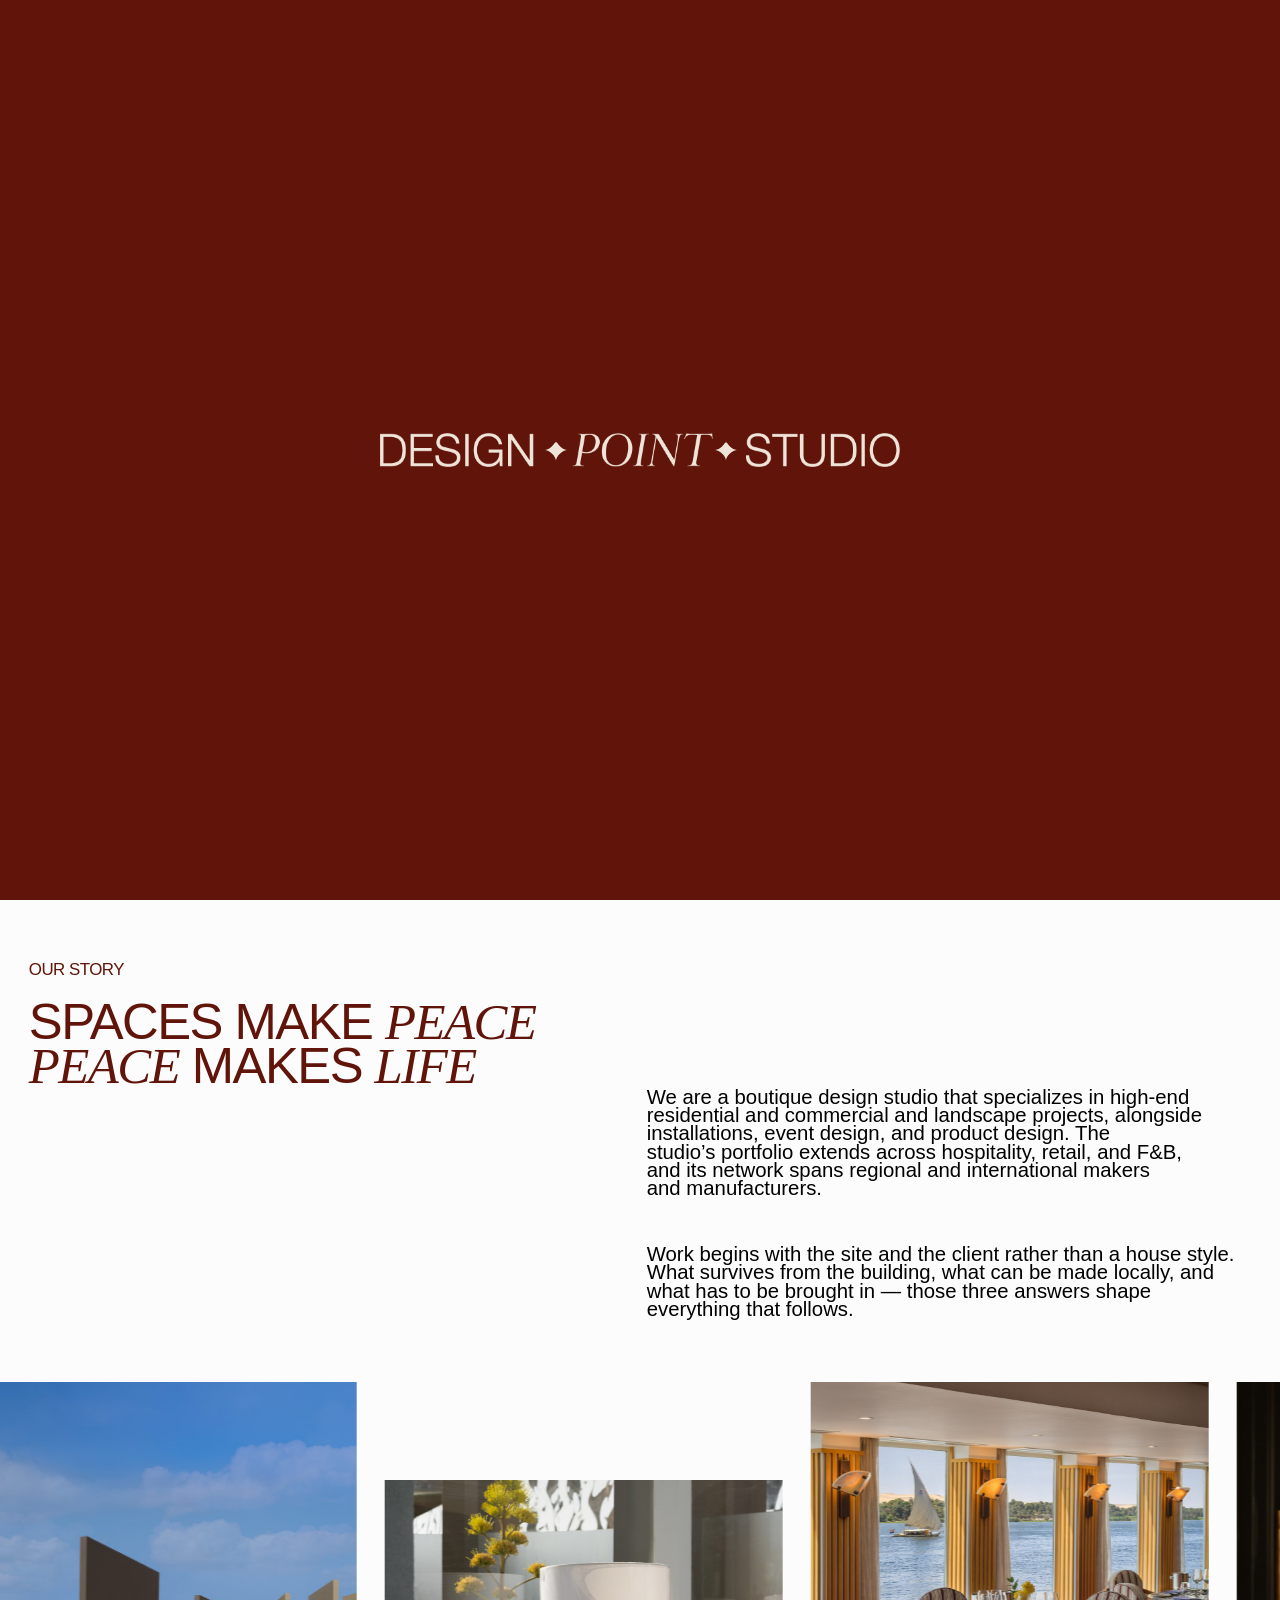
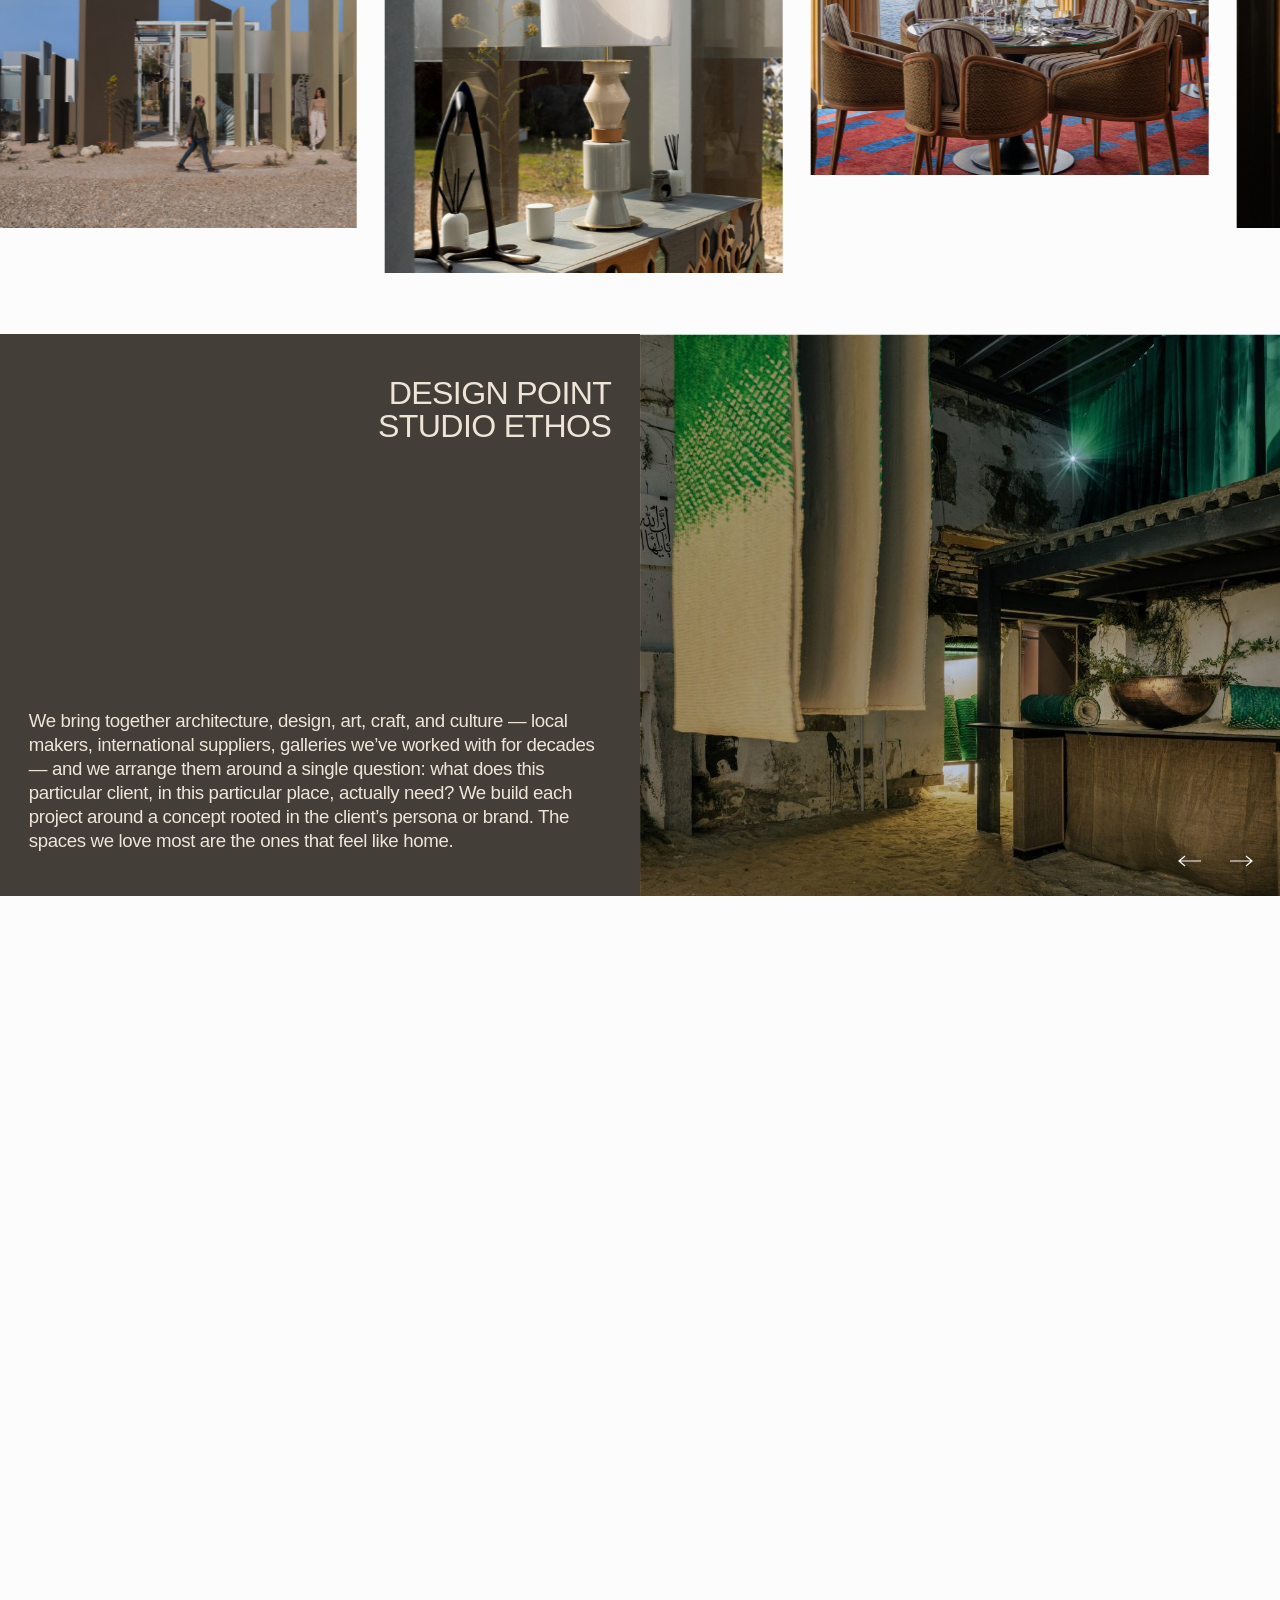
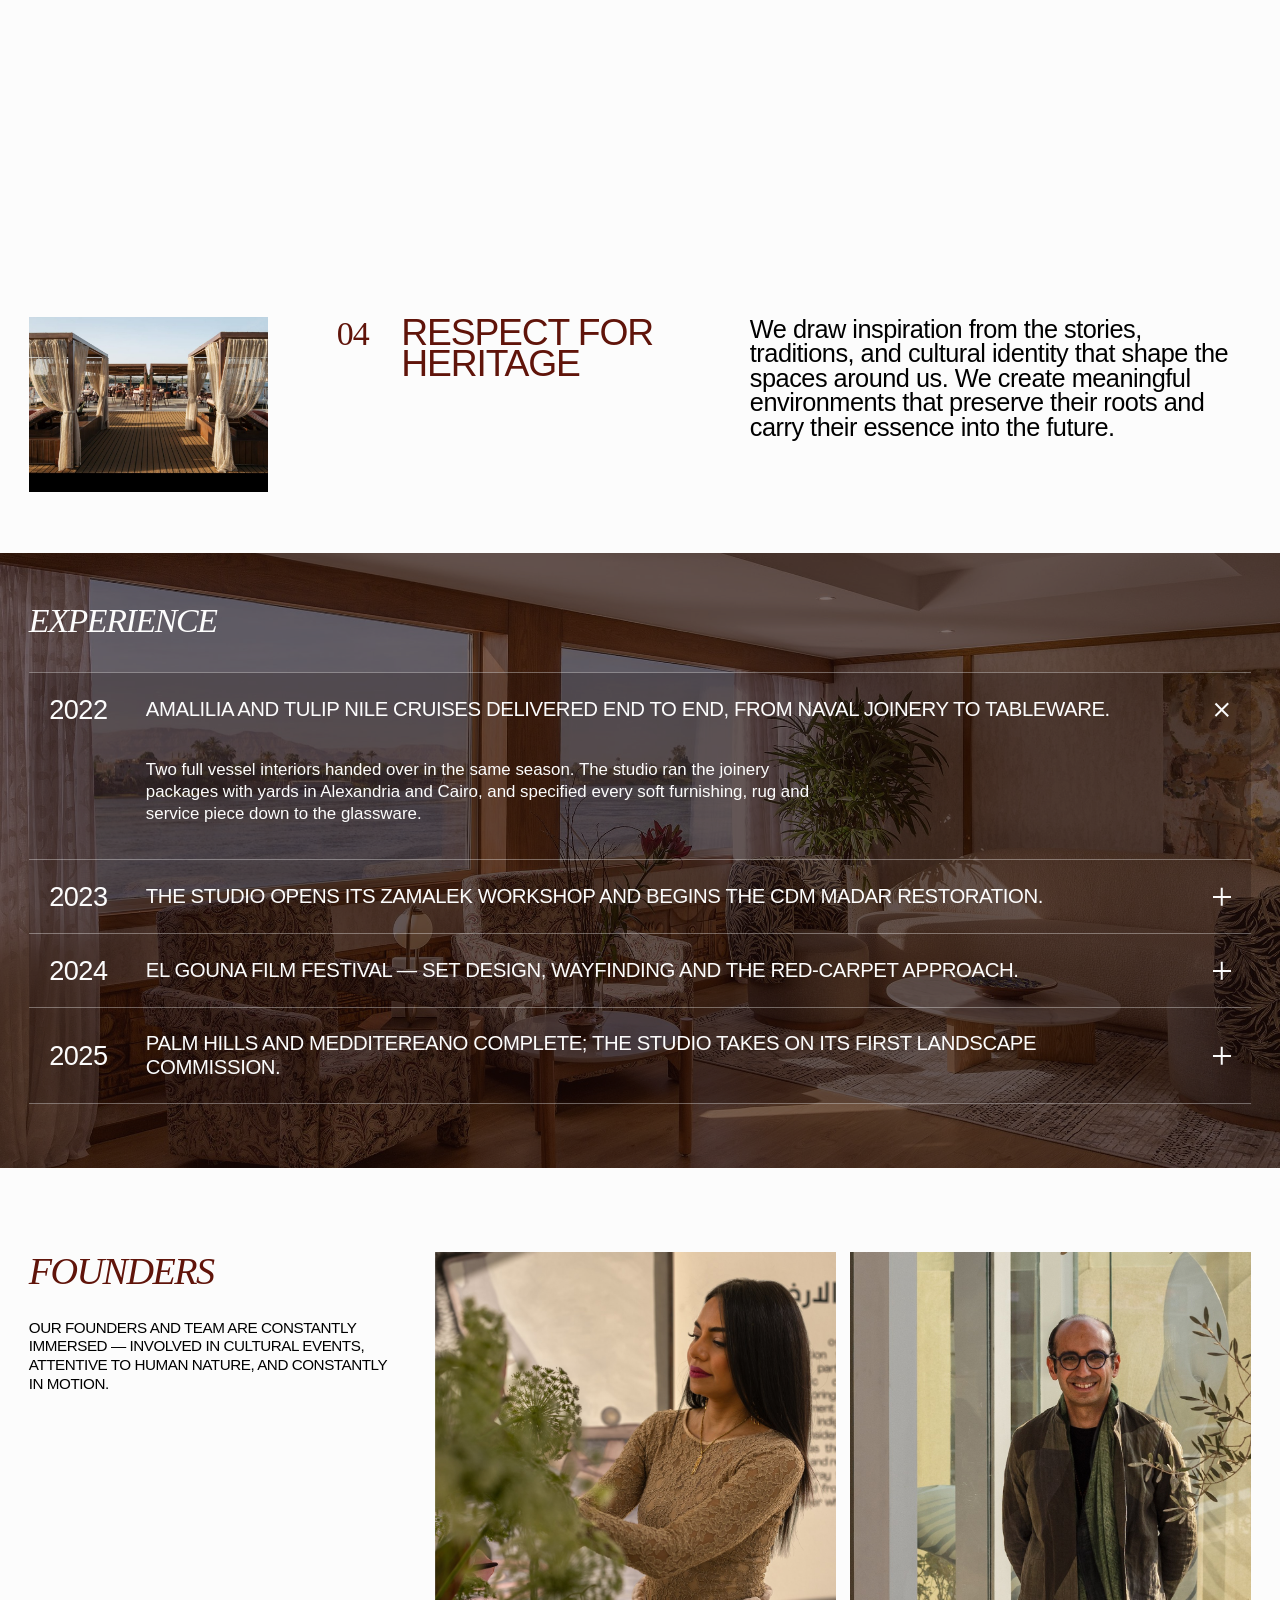
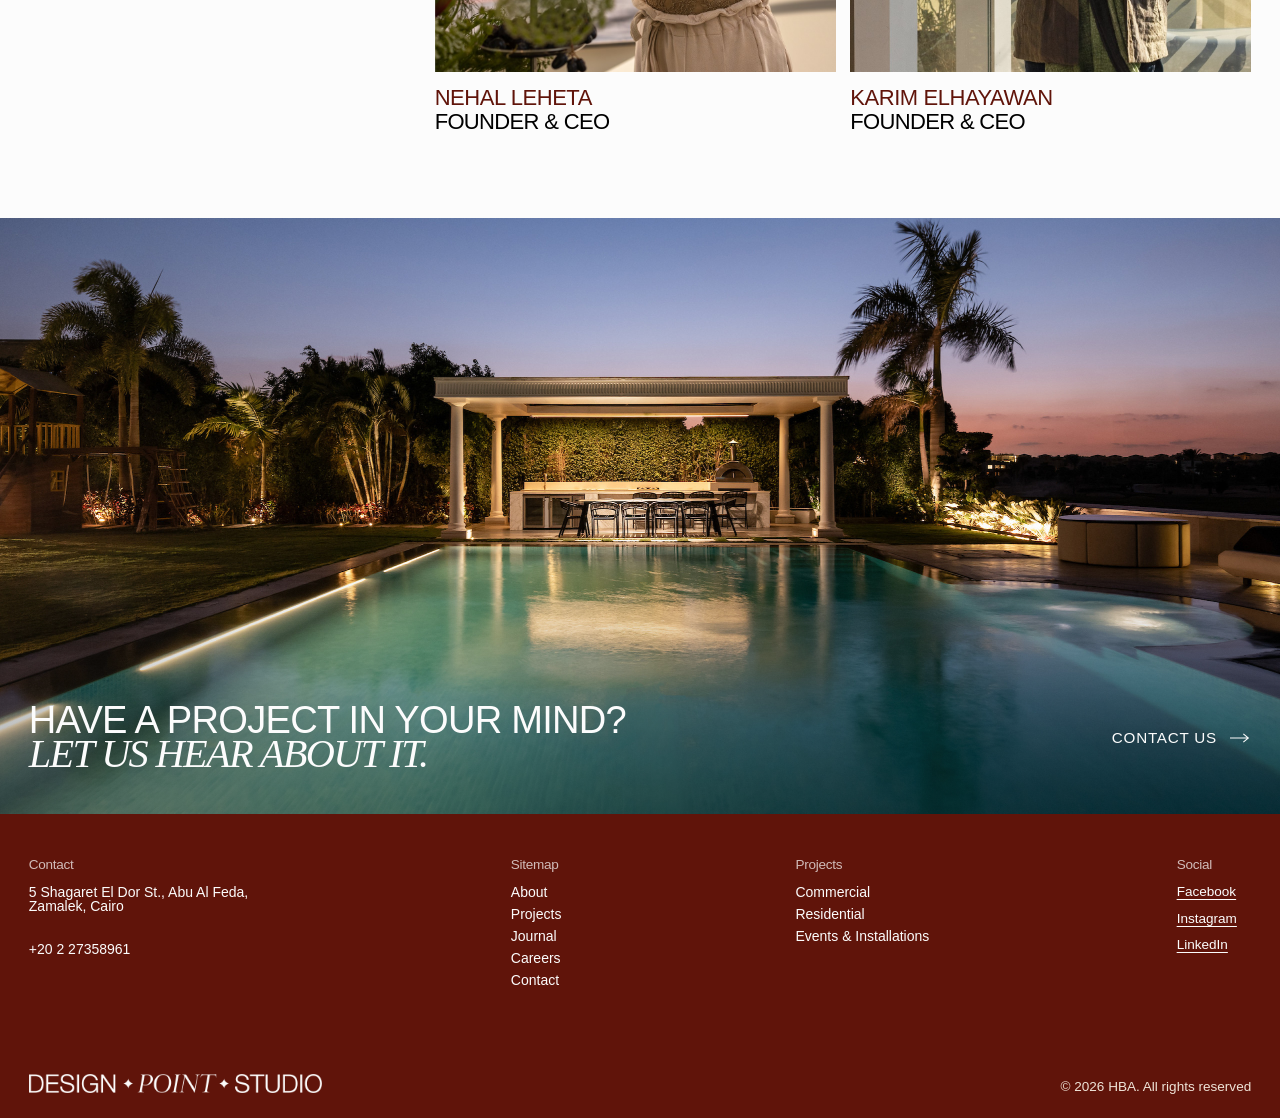
==== commit 2591250f: "DPS" ====
--- a/about.html
+++ b/about.html
@@ -124,51 +124,39 @@
       </div>
     </section>
 
-    <!-- Core values: four cards start in a loose pile over the title and,
-         as the page scrolls, glide out to the four corners (js/spread.js) -->
-    <section class="cvalues2" data-spread aria-labelledby="values-title">
-      <div class="cvalues2__stage" data-spread-stage>
-        <div class="cvalues2__bg" aria-hidden="true"><img src="img/values-bg.jpg" alt="" width="1620" height="1080" loading="lazy"></div>
-        <div class="cvalues2__board" data-spread-board>
-          <div class="cvalues2__head">
-            <p class="section-label">Core values</p>
-            <h2 class="cvalues2__title" id="values-title">
-              <span>Creating timeless</span>
-              <span>interiors inspired</span>
-              <span>by <em>culture and craft</em></span>
-            </h2>
-          </div>
-          <ol class="cvalues2__cards">
-            <li class="vcard2 vcard2--1" style="--h:302px" data-from="493,402,0" data-to="36,256,0">
-              <div class="vcard2__body">
-                <p class="vcard2__num">01</p>
-                <h3 class="vcard2__name">Authenticity</h3>
-                <p class="vcard2__text">Every design reflects the identity, character, and aspirations of its people. We create spaces that feel genuine to those who inhabit them, translating personal stories and cultural context into thoughtful environments.</p>
-              </div>
-            </li>
-            <li class="vcard2 vcard2--2" style="--h:302px" data-from="520,386,6" data-to="962,256,0">
-              <div class="vcard2__body">
-                <p class="vcard2__num">02</p>
-                <h3 class="vcard2__name">Purpose</h3>
-                <p class="vcard2__text">We believe every space should serve a purpose beyond its appearance. Through thoughtful planning and intentional design, we balance beauty and functionality to create environments that enrich everyday living.</p>
-              </div>
-            </li>
-            <li class="vcard2 vcard2--3" style="--h:302px" data-from="466,420,-5" data-to="926,583,0">
-              <div class="vcard2__body">
-                <p class="vcard2__num">03</p>
-                <h3 class="vcard2__name">Craftsmanship</h3>
-                <p class="vcard2__text">Through careful material selection, refined techniques, and a dedication to quality, we bring every vision to life, creating spaces that reflect precision, authenticity, and a lasting appreciation for the art of making.</p>
-              </div>
-            </li>
-            <li class="vcard2 vcard2--4" style="--h:302px" data-from="505,410,3" data-to="72,583,0">
-              <div class="vcard2__body">
-                <p class="vcard2__num">04</p>
-                <h3 class="vcard2__name">Respect for<br>heritage</h3>
-                <p class="vcard2__text">We draw inspiration from the stories, traditions, and cultural identity that shape the spaces around us. We create meaningful environments that preserve their roots and carry their essence into the future.</p>
-              </div>
-            </li>
-          </ol>
-        </div>
+    <!-- Core values: in each row a photo, the number, the name and the text,
+         with a thin line between rows (layout and sizes from the design) -->
+    <section class="cvf container" aria-labelledby="values-title">
+      <p class="cvf__label reveal">Core values</p>
+      <h2 class="cvf__title reveal" id="values-title">
+        <span>Creating timeless interiors</span>
+        <span>Inspired by <em>culture and craft</em></span>
+      </h2>
+      <div class="cvf__list">
+        <article class="cvf__row reveal">
+          <div class="cvf__photo"><img src="img/about-palm-hills.jpg" alt="A dark dining room with gilded chairs at Palm Hills" loading="lazy"></div>
+          <p class="cvf__num">01</p>
+          <h3 class="cvf__name">Authenticity</h3>
+          <p class="cvf__text">Every design reflects the identity, character, and aspirations of its people. We create spaces that feel genuine to those who inhabit them, translating personal stories and cultural context into thoughtful environments.</p>
+        </article>
+        <article class="cvf__row reveal">
+          <div class="cvf__photo"><img src="img/about-amalilia.jpg" alt="A dining room on a Nile cruise laid for service" loading="lazy"></div>
+          <p class="cvf__num">02</p>
+          <h3 class="cvf__name">Purpose</h3>
+          <p class="cvf__text">We believe every space should serve a purpose beyond its appearance. Through thoughtful planning and intentional design, we balance beauty and functionality to create environments that enrich everyday living.</p>
+        </article>
+        <article class="cvf__row reveal">
+          <div class="cvf__photo"><img src="img/about-madar.jpg" alt="Fashion sketches and paper patterns pinned to a panelled wall" loading="lazy"></div>
+          <p class="cvf__num">03</p>
+          <h3 class="cvf__name">Craftsmanship</h3>
+          <p class="cvf__text">Through careful material selection, refined techniques, and a dedication to quality, we bring every vision to life, creating spaces that reflect precision, authenticity, and a lasting appreciation for the art of making.</p>
+        </article>
+        <article class="cvf__row reveal">
+          <div class="cvf__photo"><img src="img/values-row-deck.jpg" alt="Curtained cabanas on a cruise sun deck" loading="lazy"></div>
+          <p class="cvf__num">04</p>
+          <h3 class="cvf__name">Respect for heritage</h3>
+          <p class="cvf__text">We draw inspiration from the stories, traditions, and cultural identity that shape the spaces around us. We create meaningful environments that preserve their roots and carry their essence into the future.</p>
+        </article>
       </div>
     </section>
 
--- a/css/pages.css
+++ b/css/pages.css
@@ -1562,235 +1562,9 @@
    ABOUT AMENDS — Oct 21 (round 3)
    ========================================================= */
 /* 1. ABOUT a step lighter: Helvetica Neue UltraLight */
-.about-hero__title .about-hero__a { font-weight: 200; }
-/* short screens: tighten so the whole card fits */
-
-
-
-
-/* =========================================================
-   CORE VALUES — Oct 22: four coloured cards around the title
-   (Figma component "Group 251": Default = the pile, Variant2 =
-   spread out). On wide screens the section pins and the scroll
-   glides the cards from the pile to the corners (js/spread.js).
-   The board is the Figma layout at 1512 wide, scaled to fit.
-   ========================================================= */
-.cvalues2 { position: relative; margin-top: clamp(24px, 3.17vw, 48px); }
-.cvalues2__board { position: relative; }
-.cvalues2__head { text-align: center; color: var(--oxblood); }
-.cvalues2__title {
-  margin-top: 46px;
-  text-transform: uppercase;
-  font-weight: 300;
-  font-size: 60px;
-  line-height: 52px;
-  letter-spacing: -.05em;
-}
-.cvalues2__title span { display: block; }
-.cvalues2__title em {
-  font-family: var(--font-display);
-  font-style: italic;
-  font-weight: 300;
-  font-size: 63px;
-  letter-spacing: -.1em;
-}
-.cvalues2__head .section-label { font-size: 25px; letter-spacing: -.03em; }
-
-.cvalues2__cards { list-style: none; }
-.vcard2 {
-  width: 372px;
-  height: var(--h);
-  padding: 37px 20px 20px;
-  border-radius: 10px;
-  overflow: hidden;
-}
-.vcard2__num {
-  font-family: var(--font-display);
-  font-weight: 300;
-  font-size: 30px;
-  line-height: 39px;
-  letter-spacing: -.03em;
-}
-.vcard2__name {
-  text-transform: uppercase;
-  font-weight: 300;
-  font-size: 38px;
-  line-height: 37px;
-  letter-spacing: -.03em;
-}
-.vcard2__text {
-  margin-top: 22px;
-  font-weight: 300;
-  font-size: 24px;
-  line-height: 26px;
-  letter-spacing: -.02em;
-}
-/* colours from the file, stacked in the file's order (03 on top) */
-.vcard2--1 { background: #BECEE0; color: #60140A; z-index: 1; }
-.vcard2--1 .vcard2__text { color: #08313C; }
-.vcard2--2 { background: #08313C; color: #BECEE0; z-index: 2; }
-.vcard2--4 { background: #443E39; color: #EFE4D8; z-index: 3; }
-.vcard2--3 { background: #60140A; color: #EFE4D8; z-index: 4; }
-
-/* wide screens: the Figma board, scaled by the script, pinned while the
-   cards spread. Without the script the cards simply sit spread out */
-@media (min-width: 900px) {
-  .cvalues2__board {
-    width: 1512px;
-    height: 800px;
-    transform-origin: 0 0;
-  }
-  .cvalues2__head {
-    position: absolute;
-    left: 418px;
-    top: 214px;
-    width: 676px;
-  }
-  .vcard2 {
-    position: absolute;
-    left: 0;
-    top: 0;
-    transform-origin: 0 0;
-    will-change: transform;
-  }
-  .vcard2--1 { transform: translate(75px, 6px); }
-  .vcard2--2 { transform: translate(1059px, 6px); }
-  .vcard2--3 { transform: translate(1094px, 421px); }
-  .vcard2--4 { transform: translate(18px, 423px); }
-  .cvalues2.is-live .cvalues2__stage {
-    position: sticky;
-    top: 0;
-    height: 100vh;
-    height: 100svh;
-    overflow: hidden;
-  }
-  .cvalues2:not(.is-live) .cvalues2__stage { overflow: hidden; padding-block: 48px; }
-}
-
-/* narrow screens: the title, then the four cards one under another */
-@media (max-width: 899px) {
-  .cvalues2 { padding: 48px var(--gutter); }
-  .cvalues2__title { font-size: 34px; line-height: 31px; margin-top: 16px; }
-  .cvalues2__title em { font-size: 36px; }
-  .cvalues2__head .section-label { font-size: 18px; }
-  .cvalues2__cards { display: grid; gap: 14px; margin-top: 32px; }
-  .vcard2 { width: auto; height: auto; padding: 24px 20px 26px; }
-  .vcard2__name { font-size: 28px; line-height: 28px; }
-  .vcard2__num { font-size: 24px; line-height: 30px; }
-  .vcard2__text { font-size: 18px; line-height: 21px; margin-top: 16px; }
-}
-/* the real texts run a little longer than the file's placeholder copy:
-   the drawn heights are the minimum, and a card grows to fit its text */
-.vcard2 { height: auto; min-height: var(--h); }
-@media (max-width: 899px) { .vcard2 { min-height: 0; } }
-
-
-/* ---- core values, round 2 ---- */
-/* 01 sits on top of the pile, then 02, 03, 04 behind it */
-.vcard2--1 { z-index: 4; }
-.vcard2--2 { z-index: 3; }
-.vcard2--3 { z-index: 2; }
-.vcard2--4 { z-index: 1; }
-.vcard2 { background: none; padding: 0; overflow: visible; border-radius: 0; }
-.vcard2__body {
-  min-height: var(--h);
-  padding: 37px 20px 20px;
-  border-radius: 10px;
-  transition: transform 600ms cubic-bezier(.22, 1, .36, 1), box-shadow 600ms cubic-bezier(.22, 1, .36, 1);
-}
-.vcard2--1 .vcard2__body { background: #BECEE0; }
-.vcard2--2 .vcard2__body { background: #08313C; }
-.vcard2--3 .vcard2__body { background: #60140A; }
-.vcard2--4 .vcard2__body { background: #443E39; }
-/* hover: the card lifts a little and leans a touch, then settles back */
-@media (hover: hover) and (prefers-reduced-motion: no-preference) {
-  .vcard2:hover .vcard2__body {
-    transform: translateY(-12px) rotate(-1.2deg);
-    box-shadow: 0 18px 36px -18px rgba(20, 12, 8, .35);
-  }
-  .vcard2--2:hover .vcard2__body,
-  .vcard2--3:hover .vcard2__body { transform: translateY(-12px) rotate(1.2deg); }
-}
-@media (max-width: 899px) { .vcard2__body { min-height: 0; padding: 24px 20px 26px; } }
-
-
-
-/* =========================================================
-   INSPIRATION — client preview, after the Viabizzuno reference
-   The words hold the middle of the screen; seven photographs in
-   seven sizes rise up past them, each at its own speed, so some
-   overtake others (js/inspdrift.js). Where a photo passes behind
-   the words, a difference blend keeps them readable: ink on the
-   page, light over a dark photo.
-   ========================================================= */
-.insp6 { position: relative; height: 165vh; height: 165svh; }   /* four photos: a short scroll, little space at the end */
-/* no z-index here: a z-index would seal the words into their own layer and
-   the difference blend could no longer see the page and photos behind them.
-   The words come after the photos in the page, so they still sit on top. */
-.insp6__pin { position: absolute; inset: 0; pointer-events: none; }
-.insp6__text {
-  position: sticky;
-  top: 0;
-  height: 100vh;
-  height: 100svh;
-  display: flex;
-  flex-direction: column;
-  align-items: center;
-  justify-content: center;
-  gap: clamp(14px, 1.6vw, 24px);
-  padding-inline: var(--gutter);
-  text-align: center;
-  color: #fff;
-  mix-blend-mode: difference;
-}
-.insp6__label {
-  display: flex;
-  align-items: center;
-  gap: .9em;
-  text-transform: uppercase;
-  font-weight: 300;
-  font-size: clamp(.8125rem, 1.06vw, 1rem);     /* 16px */
-  letter-spacing: -.03em;
-  opacity: .62;
-}
-.insp6__label .sparkle { width: .75em; height: .75em; }
-.insp6__line {
-  max-width: 21em;
-  font-weight: 300;
-  font-size: clamp(1.25rem, 1.98vw, 1.875rem); /* 30px */
-  line-height: 1.07;
-  letter-spacing: -.03em;
-}
-.insp6__link {
-  pointer-events: auto;
-  margin-top: .4em;
-  padding-bottom: .2em;
-  border-bottom: 1px solid currentColor;
-  text-transform: uppercase;
-  font-weight: 300;
-  font-size: clamp(.8125rem, 1.06vw, 1rem);
-  letter-spacing: -.02em;
-}
-
-/* the photographs: four, all medium, each a different shape, set loosely
-   (not mirrored) on either side. Each rises at a slightly different pace
-   for a little life. The last one sits low, so the section ends soon
-   after it with little empty space. */
-.insp6__photo { position: absolute; overflow: hidden; will-change: transform; }
-.insp6__photo img { width: 100%; height: 100%; object-fit: cover; }
-.insp6__photo--1 { left: 5%;   top: 4%;  width: min(24vw, 37svh); aspect-ratio: 3 / 4; }   /* tall   */
-.insp6__photo--2 { right: 6%;  top: 22%; width: min(27.5vw, 42.4svh); aspect-ratio: 4 / 3; }   /* wide   */
-.insp6__photo--3 { left: 9%;   top: 50%; width: min(22vw, 33.9svh); aspect-ratio: 1; }       /* square */
-.insp6__photo--4 { right: 10%; top: 73%; width: min(23vw, 35.4svh); aspect-ratio: 4 / 5; }   /* upright */
+.about-hero__title .about-hero__a { font-weight: 200; }   /* upright */
 
 /* phones and reduced motion: the words, then the photos in two columns */
-@media (max-width: 899px) {
-  .insp6 { height: auto; display: grid; grid-template-columns: 1fr 1fr; gap: 14px; padding: 56px var(--gutter); }
-  .insp6__pin { position: static; grid-column: 1 / -1; order: -1; pointer-events: auto; }
-  .insp6__text { position: static; height: auto; color: var(--ink); mix-blend-mode: normal; padding: 0 0 28px; }
-  .insp6__photo { position: static; width: auto !important; }
-  .insp6__photo--2 { grid-column: 1 / -1; }
-}
 
 
 /* =========================================================
@@ -1928,15 +1702,6 @@
 .archive2__photo img { position: absolute; inset: 0; }
 @media (max-width: 899px) { .archive2 { height: auto; } }
 
-
-/* =========================================================
-   OCT 27 ROUND
-   ========================================================= */
-/* 1. inspiration: the photos are drawn only inside their own section, so
-   the first one no longer slides up over the header photo. clip (not
-   hidden) keeps the sticky words working */
-.insp6 { overflow: clip; }
-
 /* 2. home DPS Archive photos: the obelisk painting fills the half, the
    horse painting is the small one */
 .archive2__photo img { object-position: 50% 42%; }
@@ -1948,45 +1713,8 @@
   .about-hero,
   .pd-hero { min-height: 0; height: 122.7vw; }
   .about-hero__title { margin-top: 0; }
-  .insp6 { grid-template-columns: 1fr; }
-  .insp6__photo,
-  .insp6__photo--1, .insp6__photo--2, .insp6__photo--3, .insp6__photo--4 {
-    grid-column: 1;
-    aspect-ratio: 263 / 195 !important;
-  }
-}
-
-/* 5. core values, cleaner: the Nile deck photo behind the whole stage, the
-   title across the top in cream, and wider cards (526 x 302, wider than
-   tall). The same pile-to-corners movement. */
-.cvalues2__stage { position: relative; isolation: isolate; }
-.cvalues2__bg { position: absolute; inset: 0; z-index: -1; }
-.cvalues2__bg img { width: 100%; height: 100%; object-fit: cover; }
-.cvalues2__bg::after { content: ''; position: absolute; inset: 0; background: rgba(18, 14, 11, .42); }
-.cvalues2__head { color: #EFE4D8; }
-.cvalues2__head .section-label { color: #EFE4D8; }
-.vcard2 { width: 526px; }
-.vcard2__body { min-height: var(--h); padding: 40px 30px 30px; }
-.vcard2__text { margin-top: 18px; font-size: 22px; line-height: 25px; }
-@media (min-width: 900px) {
-  .cvalues2__board { height: 981px; }
-  .cvalues2__head { left: 0; width: 1512px; top: 30px; }
-  .cvalues2__title { margin-top: 20px; }
-  .vcard2--1 { transform: translate(36px, 256px); }
-  .vcard2--2 { transform: translate(962px, 256px); }
-  .vcard2--3 { transform: translate(926px, 583px); }
-  .vcard2--4 { transform: translate(72px, 583px); }
-}
-@media (max-width: 899px) {
-  .cvalues2 { position: relative; isolation: isolate; }
-  .cvalues2__stage { position: static; }
-  .vcard2 { width: auto; }
-  .vcard2__body { min-height: 0; padding: 24px 20px 26px; }
-  .vcard2__text { font-size: 18px; line-height: 21px; }
-}
-
-/* no white gap between Ethos and Core values: the photo starts right under it */
-.cvalues2 { margin-top: 0; }
+}
+
 
 /* BUY NOW, smaller and cleaner: fitted to its words, a slim height, 18px
    Sainte Colombe italic. On hover it turns to a cream outline */
@@ -2019,3 +1747,404 @@
   letter-spacing: -.02em;
   text-transform: uppercase;
 }
+
+/* core values, Nov 2 (round 2): cards back in their places across the
+   page; the title Helvetica Neue Light again at 76px; the cards a little
+   lower to keep a clean gap under it; card paragraphs in Regular */
+
+
+/* =========================================================
+   CORE VALUES — Nov 3 (Figma, About 736:529)
+   The title, then four tilted cards in a row (325 x 350 at 1512 wide,
+   28px apart, 63px margins). As the section comes into view the cards
+   rise into place one after another, 01 to 04 (js/cardsrise.js).
+   ========================================================= */
+.cv3 { padding: clamp(40px, 3.24vw, 49px) 0 clamp(64px, 6.35vw, 96px); overflow: hidden; }
+.cv3__head { text-align: center; color: var(--oxblood); }
+.cv3__label {
+  text-transform: uppercase;
+  font-weight: 300;
+  font-size: clamp(.95rem, 1.65vw, 1.5625rem);   /* 25px */
+  line-height: 1.04;
+  letter-spacing: -.03em;
+}
+.cv3__title {
+  margin-top: clamp(10px, 1.06vw, 16px);
+  text-transform: uppercase;
+  font-weight: 300;
+  font-size: clamp(2rem, 3.97vw, 3.75rem);       /* 60px */
+  line-height: .867;                             /* 52px */
+  letter-spacing: -.05em;
+}
+.cv3__title span { display: block; }
+.cv3__title em {
+  font-family: var(--font-display);
+  font-style: italic;
+  font-weight: 300;
+  font-size: 1.05em;                             /* 63px */
+  letter-spacing: -.1em;
+}
+
+/* the row: centred, 28px gaps, so 63px margins at 1512 */
+.cv3__cards {
+  display: flex;
+  justify-content: center;
+  align-items: flex-start;
+  gap: 1.85vw;
+  margin-top: clamp(48px, 7.1vw, 107px);
+  padding-inline: var(--gutter);
+  list-style: none;
+}
+.vcard3 {
+  flex: none;
+  width: 21.5vw;                                 /* 325 */
+  min-height: 23.15vw;                           /* 350 */
+  padding: 1.59vw;                               /* 24 */
+  border-radius: 10px;
+  transform-origin: 0 0;
+  /* the resting place: each card's own drop and tilt, as drawn */
+  transform: translateY(var(--dy)) rotate(var(--r));
+}
+.vcard3__num {
+  font-family: var(--font-display);
+  font-weight: 300;
+  font-size: 1.98vw;                             /* 30 */
+  line-height: 1.25;
+  letter-spacing: -.03em;
+}
+.vcard3__name {
+  margin-top: .45em;
+  text-transform: uppercase;
+  font-weight: 300;
+  font-size: 1.98vw;                             /* 30 */
+  line-height: 1.07;
+}
+.vcard3__text {
+  margin-top: 1.2vw;
+  font-weight: 300;
+  font-size: 1.39vw;                             /* 21 */
+  line-height: 1.14;                             /* 24 */
+  letter-spacing: -.02em;
+}
+.vcard3--1 { background: #BECEE0; color: #08313C; }
+.vcard3--2 { background: #08313C; color: #BECEE0; }
+.vcard3--3 { background: #60140A; color: #EFE4D8; }
+.vcard3--4 { background: #443E39; color: #EFE4D8; }
+
+/* the entrance: hidden a little lower until the section is in view, then
+   each rises and fades in, one after another */
+.js .cv3 .vcard3 {
+  opacity: 0;
+  transform: translateY(calc(var(--dy) + 90px)) rotate(var(--r));
+  transition: opacity 700ms ease var(--delay), transform 1100ms cubic-bezier(.22, 1, .36, 1) var(--delay);
+}
+.js .cv3.is-in .vcard3 { opacity: 1; transform: translateY(var(--dy)) rotate(var(--r)); }
+@media (prefers-reduced-motion: reduce) {
+  .js .cv3 .vcard3 { opacity: 1; transform: translateY(var(--dy)) rotate(var(--r)); transition: none; }
+}
+
+/* tablets: two by two, sizes in px so the text stays readable */
+@media (max-width: 1099px) {
+  .cv3__cards { flex-wrap: wrap; gap: 36px 24px; }
+  .vcard3 { width: calc((100% - 24px) / 2); max-width: 380px; min-height: 0; padding: 24px; }
+  .vcard3__num, .vcard3__name { font-size: 26px; }
+  .vcard3__text { margin-top: 16px; font-size: 18px; }
+}
+/* phones: one under another, a gentler tilt */
+@media (max-width: 599px) {
+  .cv3__cards { flex-direction: column; align-items: center; gap: 28px; }
+  .vcard3 { width: 100%; max-width: 420px; --dy: 0px !important; --r: 0deg; }
+  .vcard3--1 { --r: -2deg !important; } .vcard3--2 { --r: 1.2deg !important; } .vcard3--3 { --r: -1deg !important; } .vcard3--4 { --r: 1.6deg !important; }
+  .vcard3 { transform-origin: 50% 50%; }
+}
+
+
+/* core values, photo version (Nov 3): the darkened Nile deck photo behind
+   the section, the label and title in cream. Remove the cv3--photo class
+   (and the photo line) in about.html to return to the light version */
+.cv3__bg { display: none; }
+.cv3--photo { position: relative; isolation: isolate; color: #EFE4D8; }
+.cv3--photo .cv3__bg { display: block; position: absolute; inset: 0; z-index: -1; }
+.cv3--photo .cv3__bg img { width: 100%; height: 100%; object-fit: cover; }
+.cv3--photo .cv3__head { color: #EFE4D8; }
+.cv3--photo { padding-top: clamp(56px, 5.3vw, 80px); padding-bottom: clamp(72px, 7.4vw, 112px); }
+
+
+/* core values, daytime photo (Nov 5): the bright deck photo behind the
+   section with the title in oxblood on the sky. The sky is extended upward
+   by a band of the photo's own sky colour that fades into the photo, so the
+   title always sits on clear sky, whatever the screen's shape */
+.cv3--day { color: inherit; --sky-band: clamp(48px, 6vw, 96px); }
+.cv3--day .cv3__head { color: var(--oxblood); }
+.cv3--day .cv3__bg { background: #A8C5D9; }
+.cv3--day .cv3__bg img {
+  position: absolute;
+  left: 0;
+  top: var(--sky-band);
+  width: 100%;
+  height: calc(100% - var(--sky-band));
+  object-position: 50% 0;
+  -webkit-mask-image: linear-gradient(to bottom, transparent 0, #000 70px);
+          mask-image: linear-gradient(to bottom, transparent 0, #000 70px);
+}
+
+/* core values title, Nov 7: both fonts in Light, the same weight:
+   Helvetica Neue Light and Sainte Colombe Light Italic */
+.cv3__title,
+.cv3__title span { font-weight: 300; }
+.cv3__title em { font-weight: 300; }
+
+
+/* =========================================================
+   CORE VALUES, list version (about-option-list.html)
+   Photo 220 x 160 | number + name | text running to the right margin,
+   one equal gap between the three columns, a 10% line between rows.
+   Title on two lines at 48px, both fonts in Light.
+   ========================================================= */
+.cvl { padding-block: clamp(48px, 4.76vw, 72px); }
+.cvl__label {
+  color: var(--oxblood);
+  text-transform: uppercase;
+  font-weight: 300;
+  font-size: clamp(.9rem, 1.32vw, 1.25rem);       /* 20px */
+  letter-spacing: -.03em;
+}
+.cvl__title {
+  margin-top: clamp(6px, .66vw, 10px);
+  color: var(--oxblood);
+  text-transform: uppercase;
+  font-weight: 300;
+  font-size: clamp(1.6rem, 3.17vw, 3rem);         /* 48px */
+  line-height: .9;
+  letter-spacing: -.03em;
+}
+.cvl__title span { display: block; }
+.cvl__title em {
+  font-family: var(--font-display);
+  font-style: italic;
+  font-weight: 300;
+  letter-spacing: -.03em;
+}
+.cvl__list { margin-top: clamp(40px, 7.94vw, 120px); }
+.cvl__row {
+  display: grid;
+  grid-template-columns: 1fr;
+  gap: 14px;
+  padding-block: clamp(24px, 2.78vw, 42px);
+  border-bottom: 1px solid rgba(8, 49, 60, .1);
+}
+.cvl__row:first-child { padding-top: 0; }
+.cvl__row:last-child { border-bottom: 0; padding-bottom: 0; }
+.cvl__photo { aspect-ratio: 220 / 160; overflow: hidden; }
+.cvl__photo img { width: 100%; height: 100%; object-fit: cover; }
+.cvl__head {
+  display: flex;
+  align-items: baseline;
+  color: var(--oxblood);
+  font-weight: 300;
+}
+.cvl__num {
+  flex: none;
+  width: 2.2em;                                   /* the names all start at one point */
+  font-family: var(--font-display);
+  font-size: clamp(1.25rem, 2.12vw, 2rem);        /* 32px */
+  line-height: 1;
+  letter-spacing: -.03em;
+}
+.cvl__name {
+  text-transform: uppercase;
+  font-size: clamp(1.25rem, 2.25vw, 2.125rem);    /* 34px */
+  line-height: .95;
+  letter-spacing: -.03em;
+  white-space: nowrap;
+}
+.cvl__text {
+  color: #000;
+  font-weight: 300;
+  font-size: clamp(.95rem, 1.46vw, 1.375rem);     /* 22px */
+  line-height: 1.05;
+  letter-spacing: -.02em;
+}
+@media (min-width: 900px) {
+  /* one set of columns for all rows: the title column is as wide as the
+     longest name, with the same gap either side of it */
+  .cvl__list {
+    display: grid;
+    grid-template-columns: 220px max-content minmax(0, 1fr);
+    column-gap: clamp(32px, 5.5vw, 84px);
+  }
+  .cvl__row {
+    grid-column: 1 / -1;
+    grid-template-columns: subgrid;
+    column-gap: clamp(32px, 5.5vw, 84px);
+    align-items: start;
+    gap: 0 clamp(32px, 5.5vw, 84px);
+  }
+}
+@media (max-width: 899px) {
+  .cvl__photo { max-width: 320px; }
+  .cvl__name { white-space: normal; }
+}
+
+
+/* =========================================================
+   CORE VALUES — about.html, Nov 7 (as the design): photo 282 x 206 |
+   number (x398) | name (x474) | text (x885, 591 wide), a thin line
+   between rows, 42px either side of it. Sizes at 1512 wide.
+   ========================================================= */
+.cvf { padding-block: clamp(48px, 4.76vw, 72px); }
+.cvf__label {
+  color: var(--oxblood);
+  text-transform: uppercase;
+  font-weight: 300;
+  font-size: clamp(.95rem, 1.65vw, 1.5625rem);    /* 25px */
+  line-height: 1.04;
+  letter-spacing: -.03em;
+}
+.cvf__title {
+  margin-top: clamp(6px, .8vw, 12px);
+  color: var(--oxblood);
+  text-transform: uppercase;
+  font-weight: 300;
+  font-size: clamp(1.7rem, 3.64vw, 3.4375rem);    /* 55px */
+  line-height: .89;
+  letter-spacing: -.03em;
+}
+.cvf__title span { display: block; }
+.cvf__title em {
+  font-family: var(--font-display);
+  font-style: italic;
+  font-weight: 300;
+  font-size: 1.0545em;                            /* 58px */
+  letter-spacing: -.07em;
+}
+.cvf__list { margin-top: clamp(40px, 7.94vw, 120px); }
+.cvf__row {
+  display: grid;
+  grid-template-columns: 1fr;
+  gap: 14px;
+  padding-block: clamp(24px, 2.78vw, 42px);
+  border-bottom: 1px solid rgba(8, 49, 60, .14);
+}
+.cvf__row:first-child { padding-top: 0; }
+.cvf__row:last-child { border-bottom: 0; padding-bottom: 0; }
+.cvf__photo { aspect-ratio: 282 / 206; overflow: hidden; }
+.cvf__photo img { width: 100%; height: 100%; object-fit: cover; }
+.cvf__num {
+  color: var(--oxblood);
+  font-family: var(--font-display);
+  font-weight: 300;
+  font-size: clamp(1.4rem, 2.65vw, 2.5rem);       /* 40px */
+  line-height: 1;
+  letter-spacing: -.03em;
+}
+.cvf__name {
+  max-width: 339px;
+  color: var(--oxblood);
+  text-transform: uppercase;
+  font-weight: 300;
+  font-size: clamp(1.5rem, 2.91vw, 2.75rem);      /* 44px */
+  line-height: .84;
+  letter-spacing: -.03em;
+}
+.cvf__text {
+  max-width: 591px;
+  color: #000;
+  font-weight: 300;
+  font-size: clamp(1.05rem, 1.98vw, 1.875rem);    /* 30px */
+  line-height: .967;                              /* 29px */
+  letter-spacing: -.02em;
+}
+@media (min-width: 900px) {
+  /* columns from the design: photo 282 | 81 | number 76 | name 411 | text 591 */
+  .cvf__row {
+    grid-template-columns: 282fr 81fr 76fr 411fr 591fr;
+    align-items: start;
+    gap: 0;
+  }
+  .cvf__photo { grid-column: 1; }
+  .cvf__num   { grid-column: 3; }
+  .cvf__name  { grid-column: 4; }
+  .cvf__text  { grid-column: 5; }
+}
+@media (max-width: 899px) { .cvf__photo { max-width: 420px; } }
+
+
+/* =========================================================
+   INSPIRATION — Nov 8 (Figma, Final > Home option3)
+   Title (Helvetica Neue Light 48 on 42, -3%, with Sainte Colombe Light
+   Italic, -5%) and a 22px line, then a band of inspiration photos that
+   drifts very slowly left. All sizes are the file's px at 1512 wide,
+   times --u, so the band keeps its proportions; on phones it stops
+   shrinking at 0.55 so the photos stay a good size.
+   ========================================================= */
+.insp7 {
+  --u: max(calc(100vw / 1512), .55px);
+  padding: clamp(56px, 6.6vw, 100px) 0 clamp(56px, 5.3vw, 80px);
+  overflow: hidden;
+}
+.insp7__head {
+  display: grid;
+  grid-template-columns: 1fr;
+  gap: 20px;
+  padding-inline: clamp(20px, 6.2vw, 94px);
+  color: #000;
+}
+@media (min-width: 900px) {
+  /* the line sits at x1023, level with the title's first line */
+  .insp7__head { grid-template-columns: 929fr 489fr; gap: 0; align-items: start; }
+  .insp7__text { padding-top: 7px; }
+}
+.insp7__title {
+  text-transform: uppercase;
+  font-weight: 300;
+  font-size: clamp(1.6rem, 3.17vw, 3rem);         /* 48px */
+  line-height: .875;                              /* 42px */
+  letter-spacing: -.03em;
+}
+.insp7__title span { display: block; }
+.insp7__title span + span { margin-top: .27em; }
+.insp7__title em {
+  font-family: var(--font-display);
+  font-style: italic;
+  font-weight: 300;
+  letter-spacing: -.05em;
+}
+.insp7__text {
+  max-width: 423px;
+  font-weight: 300;
+  font-size: clamp(1rem, 1.46vw, 1.375rem);       /* 22px */
+  line-height: 1.09;                              /* 24px */
+  letter-spacing: -.02em;
+}
+
+/* the band: two copies of the pattern side by side, moving left by one
+   copy's width, then starting again where it began */
+.insp7__rail { margin-top: calc(var(--u) * 78); }
+.insp7__track {
+  display: flex;
+  width: max-content;
+  animation: insp7-drift 110s linear infinite;
+  will-change: transform;
+}
+.insp7__rail:hover .insp7__track { animation-play-state: paused; }
+@keyframes insp7-drift { to { transform: translateX(-50%); } }
+@media (prefers-reduced-motion: reduce) { .insp7__track { animation: none; } }
+
+.insp7__set { position: relative; flex: none; width: calc(var(--u) * 1626); height: calc(var(--u) * 464); }
+.insp7__ph { position: absolute; margin: 0; overflow: hidden; }
+.insp7__ph img { width: 100%; height: 100%; object-fit: cover; }
+/* positions and sizes inside one pattern, from the file */
+.insp7__ph--a { left: 0;                       top: calc(var(--u) * 115); width: calc(var(--u) * 262); height: calc(var(--u) * 349); }
+.insp7__ph--b { left: calc(var(--u) * 332);    top: 0;                    width: calc(var(--u) * 290); height: calc(var(--u) * 315); z-index: 2; }
+.insp7__ph--c { left: calc(var(--u) * 477);    top: calc(var(--u) * 149); width: calc(var(--u) * 251); height: calc(var(--u) * 315); z-index: 1; }
+.insp7__ph--d { left: calc(var(--u) * 798);    top: calc(var(--u) * 98);  width: calc(var(--u) * 292); height: calc(var(--u) * 366); }
+.insp7__ph--e { left: calc(var(--u) * 1160);   top: calc(var(--u) * 48);  width: calc(var(--u) * 290); height: calc(var(--u) * 250); z-index: 2; }
+.insp7__ph--f { left: calc(var(--u) * 1305);   top: calc(var(--u) * 149); width: calc(var(--u) * 251); height: calc(var(--u) * 315); z-index: 1; }
+/* the two front photos carry a 6px cream frame */
+.insp7__ph--b,
+.insp7__ph--e { border: calc(var(--u) * 6) solid #EFE4D8; }
+/* the head's margins as drawn: 94 on the left, 66 on the right, so the line
+   starts at x1023 and is 423 wide */
+.insp7__head { padding-left: clamp(20px, 6.2vw, 94px); padding-right: clamp(20px, 4.37vw, 66px); }
+@media (min-width: 900px) { .insp7__head { grid-template-columns: 929fr 423fr; } }
